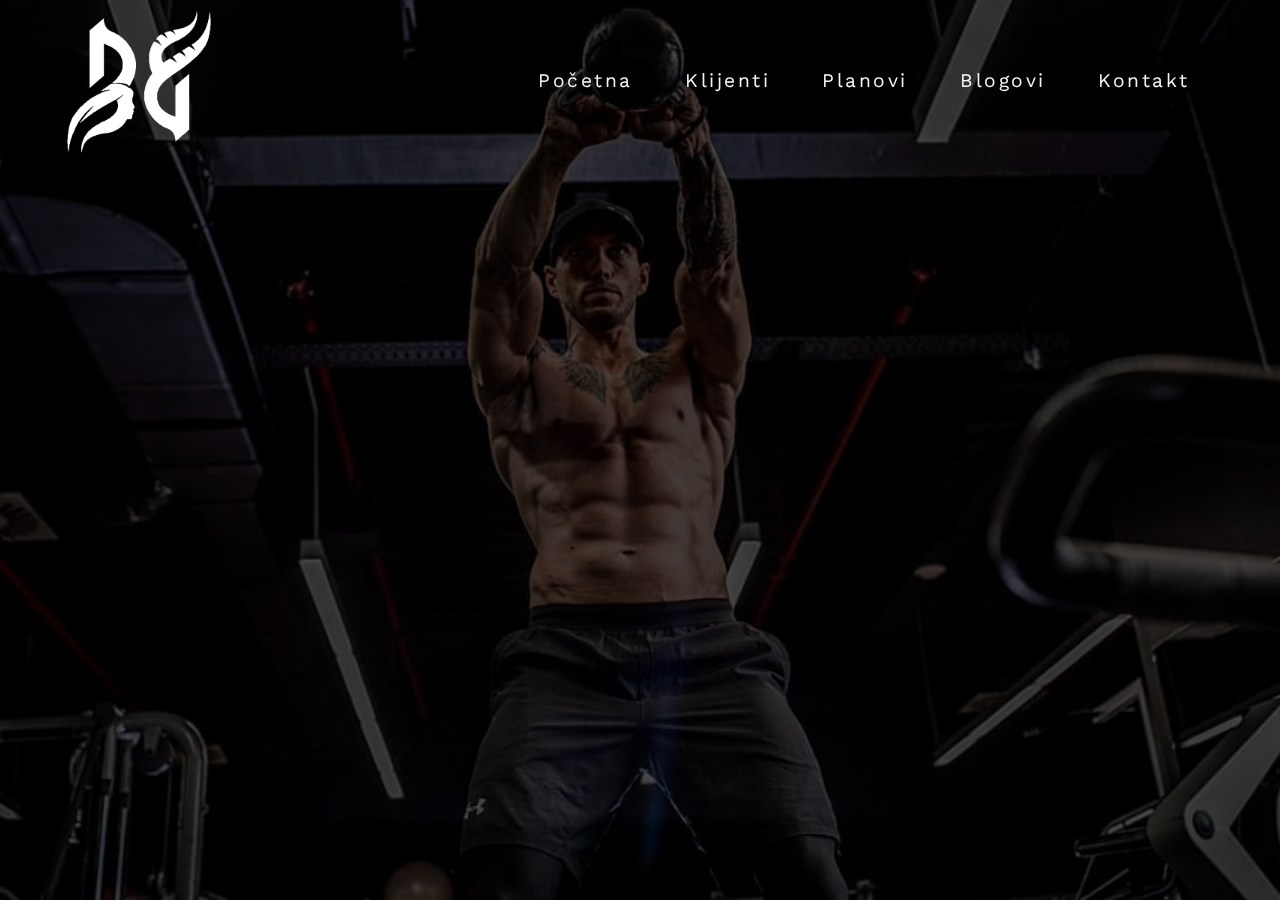
==== index.html @ 3aee931b "Add files via upload" ====
<!DOCTYPE html>
<html lang="en">

<head>
    <meta charset="UTF-8">
    <meta name="viewport" content="width=device-width, initial-scale=1.0">

    <!-- Bootstrap -->

    <link rel="stylesheet" href="https://stackpath.bootstrapcdn.com/bootstrap/4.5.2/css/bootstrap.min.css">

    <!-- Fa-fa icons -->

    <link rel="stylesheet" href="https://use.fontawesome.com/releases/v5.8.2/css/all.css"
        integrity="sha384-oS3vJWv+0UjzBfQzYUhtDYW+Pj2yciDJxpsK1OYPAYjqT085Qq/1cq5FLXAZQ7Ay" crossorigin="anonymous" />

    <!-- Font -->

    <link href="https://fonts.googleapis.com/css2?family=Work+Sans:wght@500&display=swap" rel="stylesheet">

    <!-- Icon -->

    <link rel="icon" href="assets/images/milosLogo.png" />

    <!-- CSS -->

    <link rel="stylesheet" href="assets/css/style.css" />

    <title>Beauty And The Beast</title>

</head>

<body>

    <!-- Youtube button -->

    <a href="#!" class='ytButton'><i class="fab fa-youtube"></i></a>

    <!-- Preload -->

    <div class="preloader">

        <video autoplay muted onloadedmetadata="this.muted = true">

            <source src="assets/videos/preloadVideo.mp4" type="video/mp4" />
            <source src="assets/videos/preloadVideo.ogg" type="video/ogg" />
            <source src="assets/videos/preloadVideo.webm" type="video/webm" />
            Your browser does not support the video tag.

        </video>

    </div>

    <div class="hiddenSite">

        <nav>

            <div class="logoNav">

                <a href="#!" class='logoImage'>

                    <img src="assets/images/milosLogo.png" alt="Logo" class='img-fluid' />

                </a>

            </div>

            <div class="menuNav">

                <ul class='menu'>

                    <li><a href="#!">Početna</a></li>
                    <li><a href="#!">Klijenti</a></li>
                    <li><a href="#!">Planovi</a></li>
                    <li><a href="#!">Blogovi</a></li>
                    <li><a href="#!">Kontakt</a></li>

                </ul>

            </div>

        </nav>

        <main>

            <div class="fader">

                <div class="container infoMain">

                    <div class="infoBlock">

                        <img src="assets/images/milosLogo.png" class='img-fluid' alt="Logo" />

                        <a href="#!">Vreme je za promenu</a>

                    </div>

                </div>

            </div>

        </main>

    </div>

    <!-- jQuery -->

    <script src="https://code.jquery.com/jquery-3.5.1.js"></script>

    <!-- Bootstrap -->

    <script src="https://stackpath.bootstrapcdn.com/bootstrap/4.5.2/js/bootstrap.min.js"></script>

    <!-- JS fajlovi -->

    <script src="assets/js/mainPage.js"></script>

</body>

</html>
---- assets/css/style.css ----
* {
  padding: 0px;
  margin: 0px;
}

html {
  scroll-behavior: smooth;
  width: 100%;
}

html body {
  width: 100%;
  background-color: #141414;
  overflow: hidden;
}

html body .ytButton {
  position: fixed;
  right: 2%;
  top: 6.5%;
  z-index: 1000;
  -webkit-transition: .6s;
  transition: .6s;
}

html body .ytButton i {
  font-size: 2.4em;
  color: tomato;
  -webkit-transition: .5s;
  transition: .5s;
}

html body .ytButton i:hover {
  color: #ff3814;
}

html body .preloader {
  width: 100%;
  height: 100vh;
  position: fixed;
  z-index: 1001;
  display: -webkit-box;
  display: -ms-flexbox;
  display: flex;
  -webkit-box-pack: center;
      -ms-flex-pack: center;
          justify-content: center;
  -webkit-box-align: center;
      -ms-flex-align: center;
          align-items: center;
  display: flex;
  justify-content: center;
  background-color: #151315;
}

html body .preloader video {
  width: 100%;
}

html body nav {
  width: 100%;
  position: fixed;
  top: 0px;
  display: -webkit-box;
  display: -ms-flexbox;
  display: flex;
  -ms-flex-pack: distribute;
      justify-content: space-around;
  -webkit-box-align: center;
      -ms-flex-align: center;
          align-items: center;
  background-color: transparent;
  z-index: 999;
  padding: 0.5% 0%;
  -webkit-transition: .6s;
  transition: .6s;
}

html body nav .logoNav {
  width: 25%;
  display: -webkit-box;
  display: -ms-flexbox;
  display: flex;
  -webkit-box-pack: start;
      -ms-flex-pack: start;
          justify-content: flex-start;
  -webkit-box-align: center;
      -ms-flex-align: center;
          align-items: center;
}

html body nav .logoNav .logoImage img {
  width: 150px;
  max-width: 100%;
  height: auto;
  -webkit-transition: .6s;
  transition: .6s;
}

html body nav .menuNav {
  width: 55%;
}

html body nav .menuNav .menu {
  display: -webkit-box;
  display: -ms-flexbox;
  display: flex;
  -webkit-box-align: center;
      -ms-flex-align: center;
          align-items: center;
  margin: 0px;
  list-style-type: none;
  -ms-flex-pack: distribute;
      justify-content: space-around;
}

html body nav .menuNav .menu li a {
  color: whitesmoke;
  text-decoration: none;
  font-size: 1.2em;
  position: relative;
  -webkit-transition: .6s;
  transition: .6s;
  letter-spacing: 2.5px;
  font-family: "Work Sans", sans-serif;
}

html body nav .menuNav .menu li a:hover {
  color: tomato;
}

html body nav .menuNav .menu li a:before, html body nav .menuNav .menu li a:after {
  height: 14px;
  width: 14px;
  position: absolute;
  content: '';
  -webkit-transition: all 0.35s ease;
  transition: all 0.35s ease;
  opacity: 0;
}

html body nav .menuNav .menu li a:before {
  left: -15%;
  top: -15%;
  border-left: 3px solid tomato;
  border-top: 3px solid tomato;
  -webkit-transform: translate(100%, 50%);
          transform: translate(100%, 50%);
}

html body nav .menuNav .menu li a:after {
  right: -15%;
  bottom: -15%;
  border-right: 3px solid tomato;
  border-bottom: 3px solid tomato;
  -webkit-transform: translate(-100%, -50%);
          transform: translate(-100%, -50%);
}

html body nav .menuNav .menu li a:hover:before, html body nav .menuNav .menu li a:hover:after {
  -webkit-transform: translate(0%, 0%);
          transform: translate(0%, 0%);
  opacity: 1;
}

html body nav .menuNav .menu li a:hover {
  color: #ff7961;
}

html body main {
  width: 100%;
  height: 100vh;
  padding: 0px;
  background-image: url("../images/backgroundNew.jpg");
  background-repeat: no-repeat;
  background-position: center;
  background-attachment: fixed;
  background-size: cover;
}

html body main .fader {
  width: 100%;
  height: 100%;
  display: -webkit-box;
  display: -ms-flexbox;
  display: flex;
  -webkit-box-align: center;
      -ms-flex-align: center;
          align-items: center;
  background-color: cyan;
  -webkit-box-pack: start;
      -ms-flex-pack: start;
          justify-content: flex-start;
  background-color: rgba(0, 0, 0, 0.7);
}

html body main .fader .infoMain {
  width: 100%;
  display: -webkit-box;
  display: -ms-flexbox;
  display: flex;
  -webkit-box-orient: vertical;
  -webkit-box-direction: normal;
      -ms-flex-direction: column;
          flex-direction: column;
  -webkit-box-align: start;
      -ms-flex-align: start;
          align-items: flex-start;
  -webkit-box-pack: center;
      -ms-flex-pack: center;
          justify-content: center;
  text-align: center;
}

html body main .fader .infoMain .infoBlock {
  display: -webkit-box;
  display: -ms-flexbox;
  display: flex;
  -webkit-box-orient: vertical;
  -webkit-box-direction: normal;
      -ms-flex-direction: column;
          flex-direction: column;
  -webkit-box-pack: center;
      -ms-flex-pack: center;
          justify-content: center;
  -webkit-box-align: center;
      -ms-flex-align: center;
          align-items: center;
}

html body main .fader .infoMain .infoBlock img {
  width: 60%;
  opacity: 0;
  -webkit-animation: showMe 2.6s;
          animation: showMe 2.6s;
  -webkit-animation-delay: 5s;
          animation-delay: 5s;
  -webkit-animation-fill-mode: forwards;
          animation-fill-mode: forwards;
}

html body main .fader .infoMain .infoBlock a {
  -webkit-transition: 0.5s;
  transition: 0.5s;
  border-radius: 12px;
  text-decoration: none;
  padding: 5%;
  margin-top: 7%;
  font-family: "Work Sans", sans-serif;
  background-color: tomato;
  color: whitesmoke;
  font-size: 1.1em;
  letter-spacing: 2px;
  opacity: 0;
  -webkit-animation: showMe 2.2s;
          animation: showMe 2.2s;
  -webkit-animation-delay: 6s;
          animation-delay: 6s;
  -webkit-animation-fill-mode: forwards;
          animation-fill-mode: forwards;
}

html body main .fader .infoMain .infoBlock a:hover, html body main .fader .infoMain .infoBlock a:focus {
  border-color: transparent;
  color: tomato;
  -webkit-box-shadow: inset 0 -4.50em 0 0 whitesmoke;
          box-shadow: inset 0 -4.50em 0 0 whitesmoke;
}

html .vert {
  overflow-y: auto;
}

@-webkit-keyframes showMe {
  from {
    opacity: 0;
  }
  to {
    opacity: 1;
  }
}

@keyframes showMe {
  from {
    opacity: 0;
  }
  to {
    opacity: 1;
  }
}

/* width */
::-webkit-scrollbar {
  width: 12px;
  border-radius: 6px;
}

/* Track */
::-webkit-scrollbar-track {
  background: #141414;
}

/* Handle */
::-webkit-scrollbar-thumb {
  background: tomato;
  border-radius: 6px;
}

/* Handle on hover */
::-webkit-scrollbar-thumb:hover {
  background: #ff7961;
}
/*# sourceMappingURL=style.css.map */
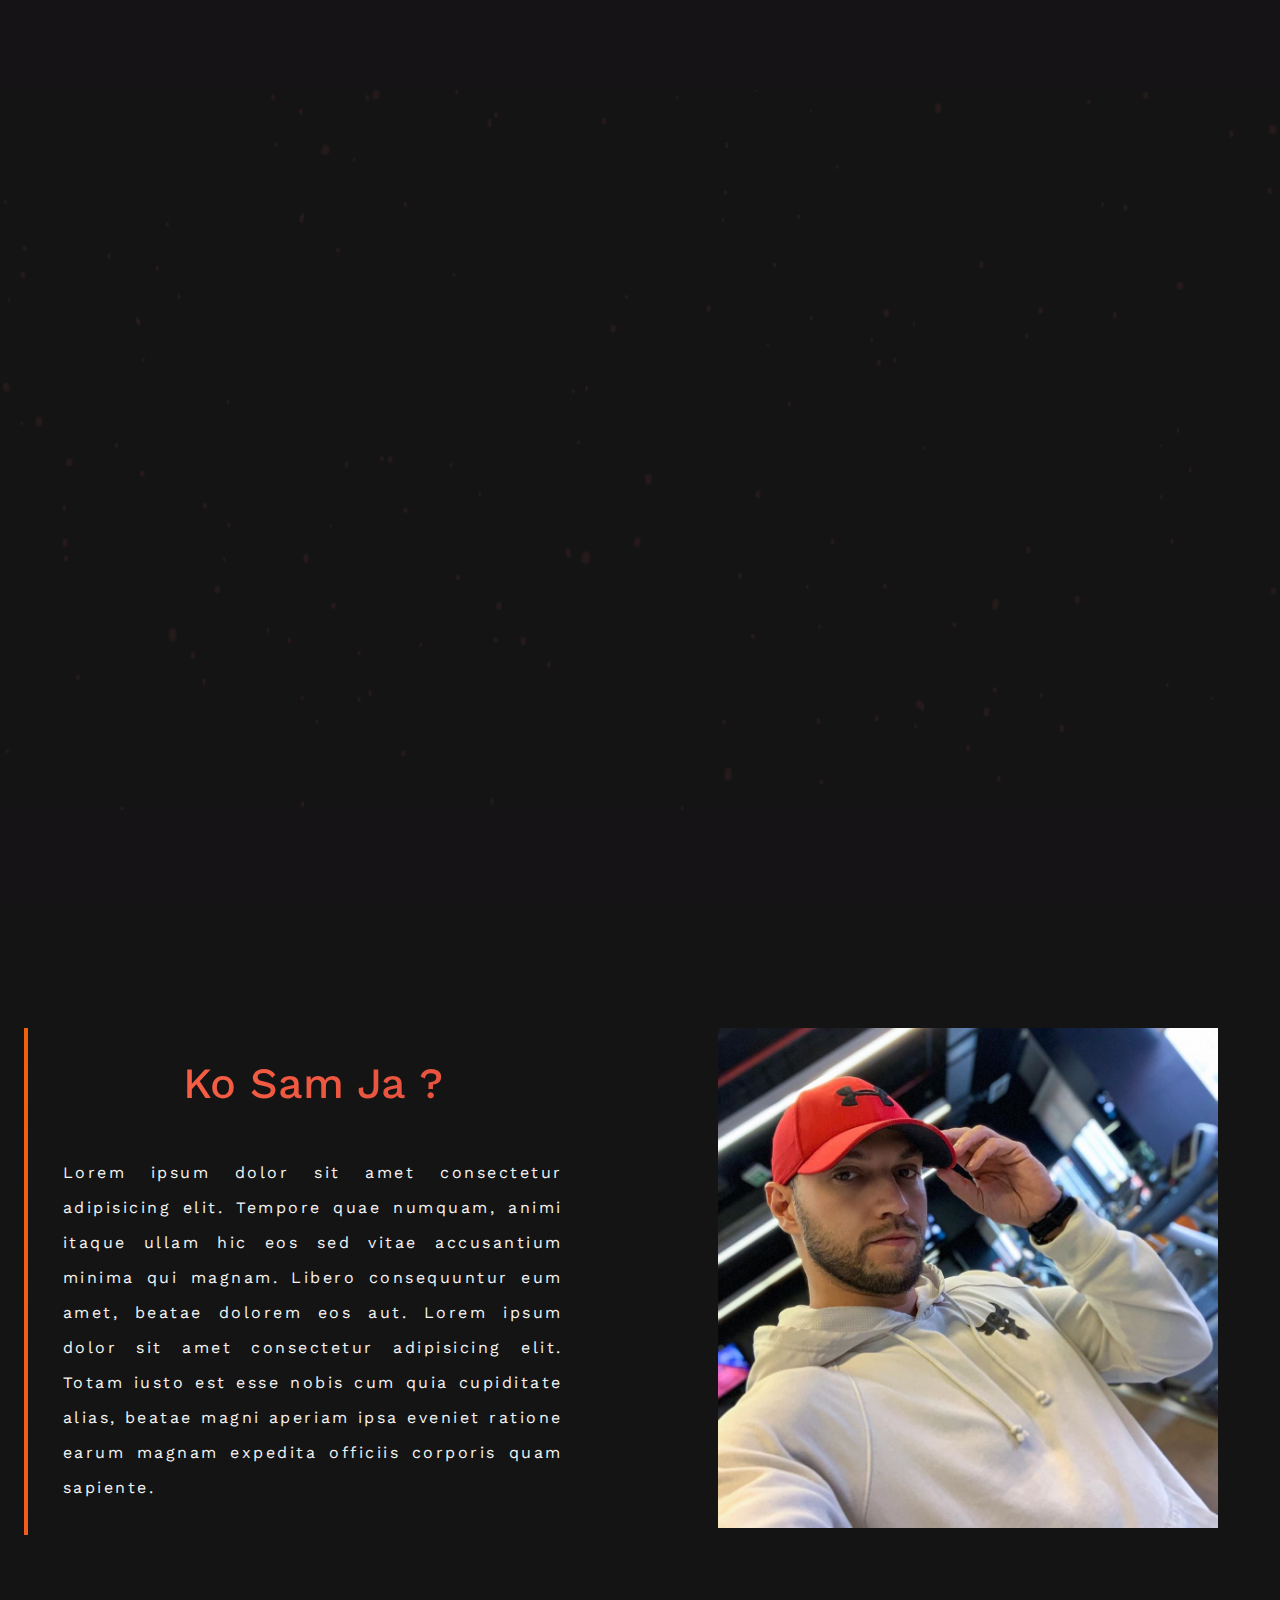
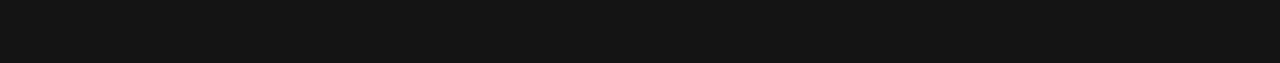
==== commit d7c3d888: "Add files via upload" ====
--- a/index.html
+++ b/index.html
@@ -51,55 +51,98 @@
 
     </div>
 
-    <div class="hiddenSite">
+    <!-- Main navigacija -->
 
-        <nav>
+    <nav>
 
-            <div class="logoNav">
+        <div class="logoNav allLogos">
 
-                <a href="#!" class='logoImage'>
+        </div>
 
-                    <img src="assets/images/milosLogo.png" alt="Logo" class='img-fluid' />
+        <div class="menuNav">
 
-                </a>
+            <ul class='menu mainMenu'>
 
-            </div>
 
-            <div class="menuNav">
+            </ul>
 
-                <ul class='menu'>
+        </div>
 
-                    <li><a href="#!">Početna</a></li>
-                    <li><a href="#!">Klijenti</a></li>
-                    <li><a href="#!">Planovi</a></li>
-                    <li><a href="#!">Blogovi</a></li>
-                    <li><a href="#!">Kontakt</a></li>
+    </nav>
 
-                </ul>
+    <!-- Side navigacija trigger -->
 
-            </div>
+    <a href="#!" id='triggerSideNav'><i class="fa fa-bars" aria-hidden="true"></i></a>
 
-        </nav>
+    <!-- Side navigacija -->
 
-        <main>
+    <div class="sideNav">
 
-            <div class="fader">
+        <ul class="menu sideMenu"></ul>
 
-                <div class="container infoMain">
+        <div class="allLogos logoSideNav"></div>
 
-                    <div class="infoBlock">
+    </div>
 
-                        <img src="assets/images/milosLogo.png" class='img-fluid' alt="Logo" />
+    <!-- Main sekcija -->
 
-                        <a href="#!">Vreme je za promenu</a>
+    <main>
 
-                    </div>
+        <div class="fader">
+
+            <div class="container infoMain">
+
+                <div class="infoBlock">
+
+                    <img src="assets/images/milosLogo.png" class='img-fluid' alt="Logo" />
+
+                    <a href="#!">Vreme je za promenu</a>
 
                 </div>
 
             </div>
 
-        </main>
+        </div>
+
+    </main>
+
+    <!-- Ko sam ja sekcija -->
+
+    <div class="container-fluid koSamJa">
+
+        <div class="row rowKoSamJa">
+
+            <div class="col-lg-6 colKoSamJa1">
+
+                <div class="koSamJaInfo">
+
+                    <h2>Ko Sam Ja ? </h2>
+
+                    <p>Lorem ipsum dolor sit amet consectetur adipisicing elit. Tempore quae numquam, animi itaque ullam
+                        hic
+                        eos sed vitae accusantium minima qui magnam. Libero consequuntur eum amet, beatae dolorem eos
+                        aut.
+                        Lorem ipsum dolor sit amet consectetur adipisicing elit. Totam iusto est esse nobis cum quia
+                        cupiditate alias, beatae magni aperiam ipsa eveniet ratione earum magnam expedita officiis
+                        corporis
+                        quam sapiente.
+                    </p>
+
+                </div>
+
+            </div>
+
+            <div class="col-lg-6 colKoSamJa2">
+
+                <div class="koSamJaSlika">
+
+                    <img src="assets/images/milosPremcevicPictureOne.jpg" class='img-fluid' alt="Milos Premcevic" />
+
+                </div>
+
+            </div>
+
+        </div>
 
     </div>
 
--- a/assets/css/style.css
+++ b/assets/css/style.css
@@ -1,6 +1,15 @@
 * {
   padding: 0px;
   margin: 0px;
+}
+
+html, body, div, span, applet, object, iframe, h1, h2, h3, h4, h5, h6, p, blockquote, pre, a, abbr, acronym, address, big, cite, code, del, dfn, em, font, img, ins, kbd, q, s, samp, small, strike, strong, sub, sup, tt, var, b, u, i, center, dl, dt, dd, ol, ul, li, fieldset, form, label, legend, caption {
+  margin: 0;
+  padding: 0;
+  border: 0;
+  outline: 0;
+  font-size: 100%;
+  vertical-align: baseline;
 }
 
 html {
@@ -38,7 +47,7 @@
   width: 100%;
   height: 100vh;
   position: fixed;
-  z-index: 1001;
+  z-index: 1005 !important;
   display: -webkit-box;
   display: -ms-flexbox;
   display: flex;
@@ -55,12 +64,13 @@
 
 html body .preloader video {
   width: 100%;
+  z-index: 1005 !important;
 }
 
 html body nav {
   width: 100%;
   position: fixed;
-  top: 0px;
+  top: 0%;
   display: -webkit-box;
   display: -ms-flexbox;
   display: flex;
@@ -101,7 +111,7 @@
   width: 55%;
 }
 
-html body nav .menuNav .menu {
+html body nav .menuNav .mainMenu {
   display: -webkit-box;
   display: -ms-flexbox;
   display: flex;
@@ -114,7 +124,7 @@
       justify-content: space-around;
 }
 
-html body nav .menuNav .menu li a {
+html body nav .menuNav .mainMenu li a {
   color: whitesmoke;
   text-decoration: none;
   font-size: 1.2em;
@@ -125,11 +135,11 @@
   font-family: "Work Sans", sans-serif;
 }
 
-html body nav .menuNav .menu li a:hover {
+html body nav .menuNav .mainMenu li a:hover {
   color: tomato;
 }
 
-html body nav .menuNav .menu li a:before, html body nav .menuNav .menu li a:after {
+html body nav .menuNav .mainMenu li a:before, html body nav .menuNav .mainMenu li a:after {
   height: 14px;
   width: 14px;
   position: absolute;
@@ -139,7 +149,7 @@
   opacity: 0;
 }
 
-html body nav .menuNav .menu li a:before {
+html body nav .menuNav .mainMenu li a:before {
   left: -15%;
   top: -15%;
   border-left: 3px solid tomato;
@@ -148,7 +158,7 @@
           transform: translate(100%, 50%);
 }
 
-html body nav .menuNav .menu li a:after {
+html body nav .menuNav .mainMenu li a:after {
   right: -15%;
   bottom: -15%;
   border-right: 3px solid tomato;
@@ -157,14 +167,135 @@
           transform: translate(-100%, -50%);
 }
 
-html body nav .menuNav .menu li a:hover:before, html body nav .menuNav .menu li a:hover:after {
+html body nav .menuNav .mainMenu li a:hover:before, html body nav .menuNav .mainMenu li a:hover:after {
   -webkit-transform: translate(0%, 0%);
           transform: translate(0%, 0%);
   opacity: 1;
 }
 
-html body nav .menuNav .menu li a:hover {
+html body nav .menuNav .mainMenu li a:hover {
   color: #ff7961;
+}
+
+html body #triggerSideNav {
+  position: fixed;
+  z-index: 1004;
+  top: 3%;
+  left: 5%;
+  font-size: 2em;
+  text-decoration: none;
+  -webkit-transition: .2s;
+  transition: .2s;
+  display: none;
+}
+
+html body #triggerSideNav:hover {
+  -webkit-transform: translateY(10%);
+          transform: translateY(10%);
+}
+
+html body #triggerSideNav:hover > i {
+  color: #ff4d2e;
+}
+
+html body #triggerSideNav i {
+  color: tomato;
+  -webkit-transition: .2s;
+  transition: .2s;
+}
+
+html body .sideNav {
+  position: fixed;
+  top: 0%;
+  bottom: 0%;
+  width: 100%;
+  background-color: #141414;
+  z-index: 1003;
+  display: -webkit-box;
+  display: -ms-flexbox;
+  display: flex;
+  -webkit-box-orient: vertical;
+  -webkit-box-direction: normal;
+      -ms-flex-direction: column;
+          flex-direction: column;
+  -ms-flex-pack: distribute;
+      justify-content: space-around;
+  -webkit-box-align: center;
+      -ms-flex-align: center;
+          align-items: center;
+  -webkit-transform: translateY(-1500px);
+          transform: translateY(-1500px);
+  -webkit-transition: 1.4s;
+  transition: 1.4s;
+}
+
+html body .sideNav .sideMenu {
+  list-style-type: none;
+  text-align: center;
+}
+
+html body .sideNav .sideMenu li {
+  margin: 30px 0%;
+}
+
+html body .sideNav .sideMenu li a {
+  text-decoration: none;
+  color: tomato;
+  font-size: 1.3em;
+  display: inline-block;
+  overflow: hidden;
+  position: relative;
+  padding: 5% 0%;
+  font-family: "Work Sans", sans-serif;
+  letter-spacing: 3px;
+}
+
+html body .sideNav .sideMenu li a:after {
+  content: '';
+  position: absolute;
+  width: 100%;
+  height: 5px;
+  bottom: -5%;
+  left: 0;
+  background-color: tomato;
+  -webkit-transform: scaleX(0);
+          transform: scaleX(0);
+  -webkit-transform-origin: bottom right;
+          transform-origin: bottom right;
+  -webkit-transition: -webkit-transform 0.3s;
+  transition: -webkit-transform 0.3s;
+  transition: transform 0.3s;
+  transition: transform 0.3s, -webkit-transform 0.3s;
+}
+
+html body .sideNav .sideMenu li a:hover:after {
+  -webkit-transform-origin: bottom left;
+          transform-origin: bottom left;
+  -webkit-transform: scaleX(1);
+          transform: scaleX(1);
+}
+
+html body .sideNav .logoSideNav a {
+  display: -webkit-box;
+  display: -ms-flexbox;
+  display: flex;
+  -webkit-box-pack: center;
+      -ms-flex-pack: center;
+          justify-content: center;
+  -webkit-box-align: center;
+      -ms-flex-align: center;
+          align-items: center;
+}
+
+html body .sideNav .logoSideNav a img {
+  max-width: 100%;
+  height: auto;
+  width: 45%;
+}
+
+html body .sideNav1 {
+  -webkit-transform: translateY(0px);
+          transform: translateY(0px);
 }
 
 html body main {
@@ -267,6 +398,85 @@
           box-shadow: inset 0 -4.50em 0 0 whitesmoke;
 }
 
+html body .koSamJa {
+  width: 100%;
+  padding: 10% 0%;
+}
+
+html body .koSamJa .rowKoSamJa {
+  display: -webkit-box;
+  display: -ms-flexbox;
+  display: flex;
+}
+
+html body .koSamJa .rowKoSamJa .colKoSamJa1 {
+  display: -webkit-box;
+  display: -ms-flexbox;
+  display: flex;
+  -webkit-box-pack: center;
+      -ms-flex-pack: center;
+          justify-content: center;
+  -webkit-box-align: center;
+      -ms-flex-align: center;
+          align-items: center;
+  position: relative;
+}
+
+html body .koSamJa .rowKoSamJa .colKoSamJa1::before {
+  content: '';
+  position: absolute;
+  width: 4px;
+  height: 100%;
+  background: linear-gradient(308deg, #e85d46, #f24124, #f55238, #f3600c);
+  background-size: 800% 800%;
+  -webkit-animation: gradientTomato 2s ease infinite;
+          animation: gradientTomato 2s ease infinite;
+  left: 6%;
+}
+
+html body .koSamJa .rowKoSamJa .colKoSamJa1 .koSamJaInfo {
+  width: 80%;
+  font-family: "Work Sans", sans-serif;
+}
+
+html body .koSamJa .rowKoSamJa .colKoSamJa1 .koSamJaInfo h2 {
+  color: whitesmoke;
+  font-size: 2.7em;
+  background: linear-gradient(308deg, #e85d46, #f24124, #f55238, #f3600c, #ca4033, tomato);
+  background-size: 800% 800%;
+  -webkit-animation: gradientTomato 4s ease infinite;
+          animation: gradientTomato 4s ease infinite;
+  -webkit-background-clip: text;
+  -webkit-text-fill-color: transparent;
+  text-align: center;
+}
+
+html body .koSamJa .rowKoSamJa .colKoSamJa1 .koSamJaInfo p {
+  letter-spacing: 2.5px;
+  color: whitesmoke;
+  padding-top: 9%;
+  line-height: 35px;
+  text-align: justify;
+}
+
+html body .koSamJa .rowKoSamJa .colKoSamJa2 {
+  display: -webkit-box;
+  display: -ms-flexbox;
+  display: flex;
+  -webkit-box-pack: center;
+      -ms-flex-pack: center;
+          justify-content: center;
+}
+
+html body .koSamJa .rowKoSamJa .colKoSamJa2 .koSamJaSlika {
+  width: 80%;
+}
+
+html body .koSamJa .rowKoSamJa .colKoSamJa2 .koSamJaSlika img {
+  max-width: 100%;
+  height: auto;
+}
+
 html .vert {
   overflow-y: auto;
 }
@@ -286,6 +496,30 @@
   }
   to {
     opacity: 1;
+  }
+}
+
+@-webkit-keyframes gradientTomato {
+  0% {
+    background-position: 0% 50%;
+  }
+  50% {
+    background-position: 100% 51%;
+  }
+  100% {
+    background-position: 0% 50%;
+  }
+}
+
+@keyframes gradientTomato {
+  0% {
+    background-position: 0% 50%;
+  }
+  50% {
+    background-position: 100% 51%;
+  }
+  100% {
+    background-position: 0% 50%;
   }
 }
 
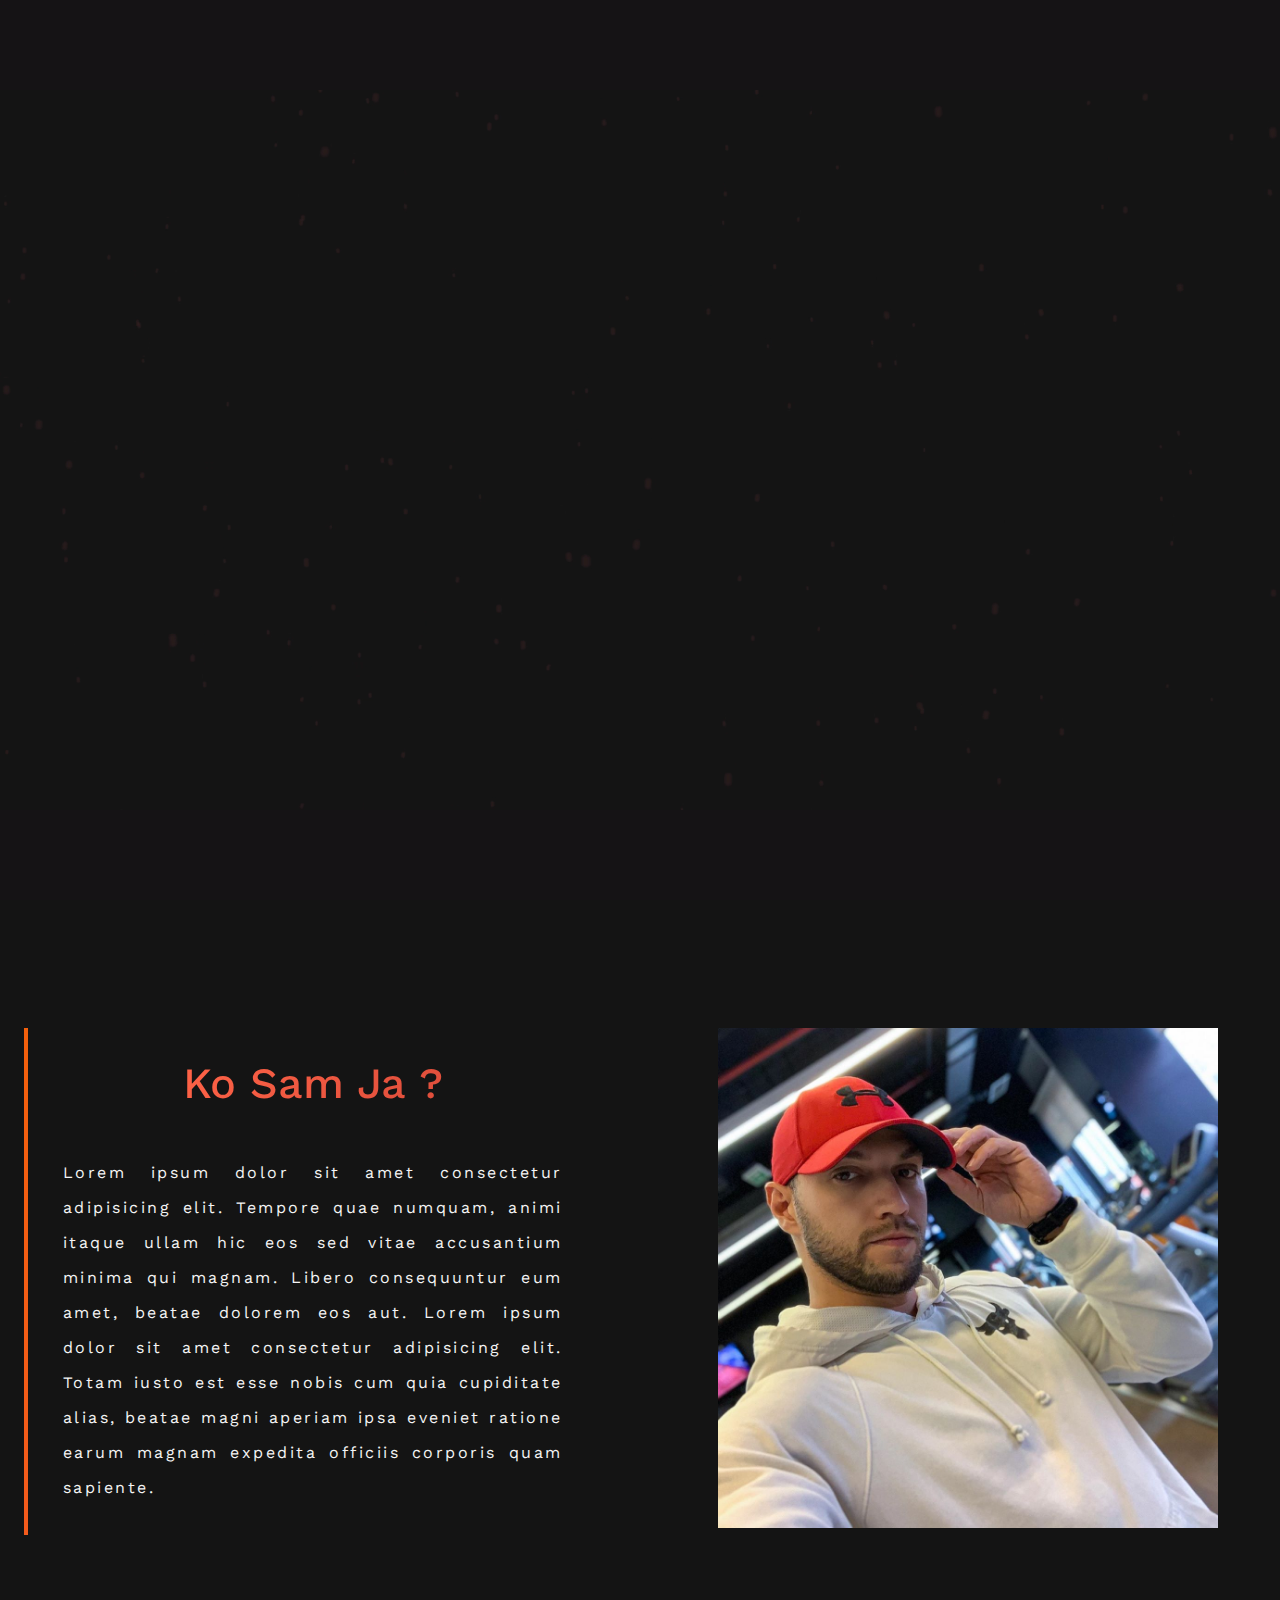
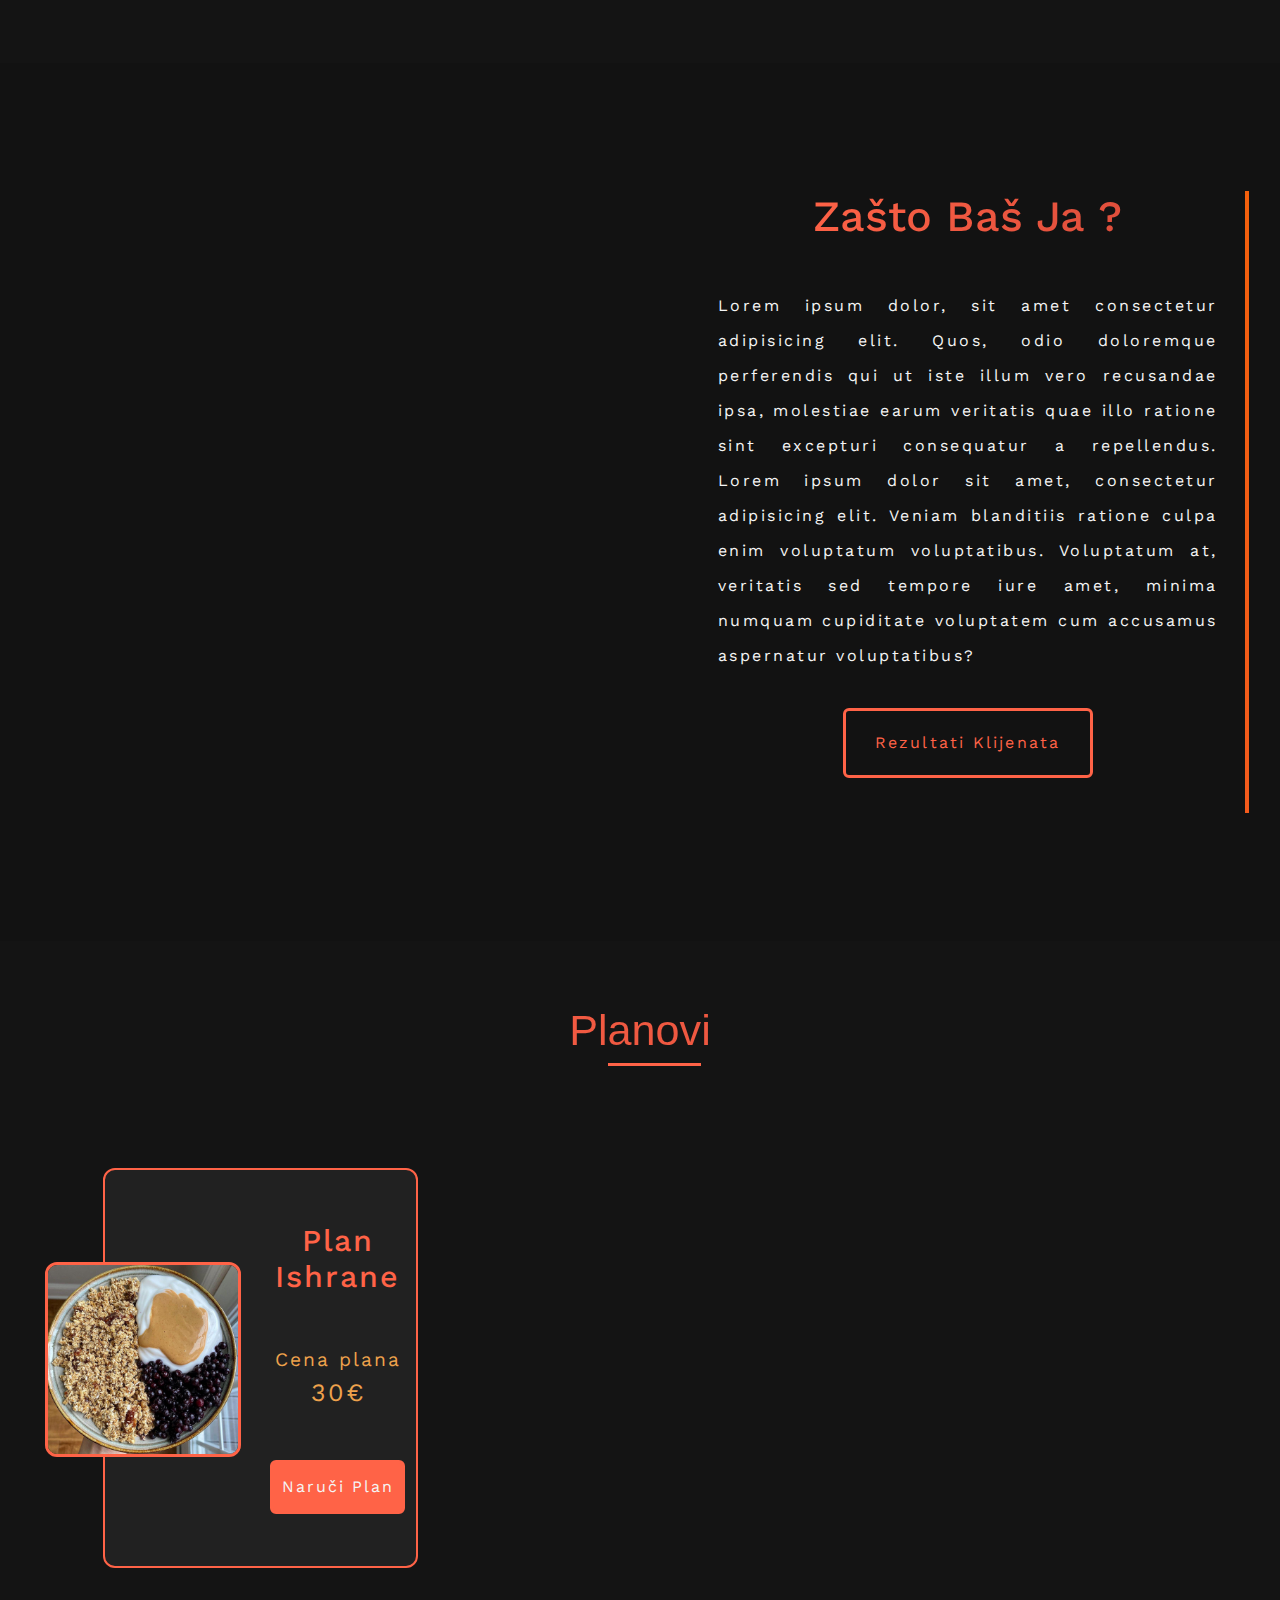
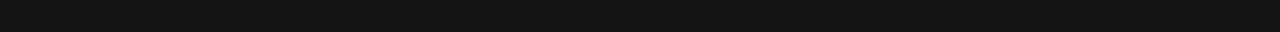
==== commit d5094e4d: "Add files via upload" ====
--- a/index.html
+++ b/index.html
@@ -108,9 +108,9 @@
 
     <!-- Ko sam ja sekcija -->
 
-    <div class="container-fluid koSamJa">
-
-        <div class="row rowKoSamJa">
+    <section class="container-fluid koSamJa specialSection">
+
+        <div class="row rowKoSamJa rowSpec">
 
             <div class="col-lg-6 colKoSamJa1">
 
@@ -144,7 +144,81 @@
 
         </div>
 
-    </div>
+    </section>
+
+    <!-- Zasto bas ja sekcija -->
+
+    <section class="container-fluid zastoBasJa specialSection">
+
+        <div class="row rowZastoBasJa rowSpec">
+
+            <div class="col-lg-6 colZastoBasJa1">
+
+                <video id='videoZastoBasJa' autoplay muted src="assets/videos/workoutVideo.mp4" loop></video>
+
+            </div>
+
+            <div class="col-lg-6 colZastoBasJa2 colKoSamJa1">
+
+                <div class="zastoBasJaInfo koSamJaInfo">
+
+                    <h2>Zašto Baš Ja ?</h2>
+
+                    <p>Lorem ipsum dolor, sit amet consectetur adipisicing elit. Quos, odio doloremque perferendis qui
+                        ut iste illum vero recusandae ipsa, molestiae earum veritatis quae illo ratione sint excepturi
+                        consequatur a repellendus. Lorem ipsum dolor sit amet, consectetur adipisicing elit. Veniam
+                        blanditiis ratione culpa enim voluptatum voluptatibus. Voluptatum at, veritatis sed tempore iure
+                        amet, minima numquam cupiditate voluptatem cum accusamus aspernatur voluptatibus?</p>
+
+                    <a href="#!" id='rezultatiKlijenata'>Rezultati Klijenata</a>
+
+                </div>
+
+            </div>
+
+        </div>
+
+    </section>
+
+    <!-- Planovi -->
+
+    <section class="container-fluid plans">
+
+        <h2>Pl<label>anov</label>i</h2>
+
+        <div class="plansCont container">
+
+            <div class="row rowPlans">
+
+                <div class="col-lg-4 col-md-6 colPlanIshrane">
+
+                    <div class="planBox planIshrane">
+
+                        <div class="planPictureHolder">
+
+                            <img src="assets/images/planIshrane.jpg" class='img-fluid' alt="Plan Ishrane" />
+
+                        </div>
+
+                        <div class="aboutPlan">
+
+                            <h3>Plan Ishrane</h3>
+
+                            <p>Cena plana<br><span>30&euro;</span></p>
+
+                            <a href="#!" class='orderPlanButton'>Naruči Plan</a>
+
+                        </div>
+
+                    </div>
+
+                </div>
+
+            </div>
+
+        </div>
+
+    </section>
 
     <!-- jQuery -->
 
--- a/assets/css/style.css
+++ b/assets/css/style.css
@@ -398,18 +398,18 @@
           box-shadow: inset 0 -4.50em 0 0 whitesmoke;
 }
 
-html body .koSamJa {
+html body .specialSection {
   width: 100%;
   padding: 10% 0%;
 }
 
-html body .koSamJa .rowKoSamJa {
-  display: -webkit-box;
-  display: -ms-flexbox;
-  display: flex;
-}
-
-html body .koSamJa .rowKoSamJa .colKoSamJa1 {
+html body .specialSection .rowSpec {
+  display: -webkit-box;
+  display: -ms-flexbox;
+  display: flex;
+}
+
+html body .specialSection .rowSpec .colKoSamJa1 {
   display: -webkit-box;
   display: -ms-flexbox;
   display: flex;
@@ -422,7 +422,7 @@
   position: relative;
 }
 
-html body .koSamJa .rowKoSamJa .colKoSamJa1::before {
+html body .specialSection .rowSpec .colKoSamJa1::before {
   content: '';
   position: absolute;
   width: 4px;
@@ -434,12 +434,24 @@
   left: 6%;
 }
 
-html body .koSamJa .rowKoSamJa .colKoSamJa1 .koSamJaInfo {
+html body .specialSection .rowSpec .colKoSamJa1 .koSamJaInfo {
   width: 80%;
   font-family: "Work Sans", sans-serif;
-}
-
-html body .koSamJa .rowKoSamJa .colKoSamJa1 .koSamJaInfo h2 {
+  display: -webkit-box;
+  display: -ms-flexbox;
+  display: flex;
+  -webkit-box-orient: vertical;
+  -webkit-box-direction: normal;
+      -ms-flex-direction: column;
+          flex-direction: column;
+  -ms-flex-pack: distribute;
+      justify-content: space-around;
+  -webkit-box-align: center;
+      -ms-flex-align: center;
+          align-items: center;
+}
+
+html body .specialSection .rowSpec .colKoSamJa1 .koSamJaInfo h2 {
   color: whitesmoke;
   font-size: 2.7em;
   background: linear-gradient(308deg, #e85d46, #f24124, #f55238, #f3600c, #ca4033, tomato);
@@ -451,7 +463,7 @@
   text-align: center;
 }
 
-html body .koSamJa .rowKoSamJa .colKoSamJa1 .koSamJaInfo p {
+html body .specialSection .rowSpec .colKoSamJa1 .koSamJaInfo p {
   letter-spacing: 2.5px;
   color: whitesmoke;
   padding-top: 9%;
@@ -459,22 +471,231 @@
   text-align: justify;
 }
 
-html body .koSamJa .rowKoSamJa .colKoSamJa2 {
+html body .specialSection .rowSpec .colKoSamJa1 .koSamJaInfo #rezultatiKlijenata {
+  margin: 7% auto;
+  -webkit-transition: .5s;
+  transition: .5s;
+  border-radius: 6px;
+  text-decoration: none;
+  width: 50%;
+  text-align: center;
+  background-color: transparent;
+  border: 3px solid tomato;
+  line-height: 4em;
+  color: tomato;
+  letter-spacing: 2.2px;
+}
+
+html body .specialSection .rowSpec .colKoSamJa1 .koSamJaInfo #rezultatiKlijenata:hover, html body .specialSection .rowSpec .colKoSamJa1 .koSamJaInfo #rezultatiKlijenata:focus {
+  -webkit-box-shadow: 0 0.7em 0.7em -0.4em #eb5527;
+          box-shadow: 0 0.7em 0.7em -0.4em #eb5527;
+  -webkit-transform: translateY(-0.25em);
+          transform: translateY(-0.25em);
+  color: whitesmoke;
+  background-color: tomato;
+}
+
+html body .specialSection .rowSpec .colZastoBasJa1 {
   display: -webkit-box;
   display: -ms-flexbox;
   display: flex;
   -webkit-box-pack: center;
       -ms-flex-pack: center;
           justify-content: center;
-}
-
-html body .koSamJa .rowKoSamJa .colKoSamJa2 .koSamJaSlika {
+  -webkit-box-align: center;
+      -ms-flex-align: center;
+          align-items: center;
+}
+
+html body .specialSection .rowSpec .colZastoBasJa1 #videoZastoBasJa {
+  width: 90%;
+}
+
+html body .specialSection .rowSpec .colZastoBasJa2 {
+  position: relative;
+}
+
+html body .specialSection .rowSpec .colZastoBasJa2::before {
+  display: none;
+}
+
+html body .specialSection .rowSpec .colZastoBasJa2::after {
+  content: '';
+  position: absolute;
+  width: 4px;
+  height: 100%;
+  background: linear-gradient(308deg, #e85d46, #f24124, #f55238, #f3600c);
+  background-size: 800% 800%;
+  -webkit-animation: gradientTomato 2s ease infinite;
+          animation: gradientTomato 2s ease infinite;
+  right: 7% !important;
+}
+
+html body .specialSection .rowSpec .colKoSamJa2 {
+  display: -webkit-box;
+  display: -ms-flexbox;
+  display: flex;
+  -webkit-box-pack: center;
+      -ms-flex-pack: center;
+          justify-content: center;
+}
+
+html body .specialSection .rowSpec .colKoSamJa2 .koSamJaSlika {
   width: 80%;
 }
 
-html body .koSamJa .rowKoSamJa .colKoSamJa2 .koSamJaSlika img {
+html body .specialSection .rowSpec .colKoSamJa2 .koSamJaSlika img {
   max-width: 100%;
   height: auto;
+}
+
+html body .zastoBasJa {
+  background-color: #121212;
+}
+
+html body .plans {
+  padding: 5% 0%;
+}
+
+html body .plans h2 {
+  color: whitesmoke;
+  font-size: 2.7em;
+  background: linear-gradient(308deg, #e85d46, #f24124, #f55238, #f3600c, #ca4033, tomato);
+  background-size: 800% 800%;
+  -webkit-animation: gradientTomato 4s ease infinite;
+          animation: gradientTomato 4s ease infinite;
+  -webkit-background-clip: text;
+  -webkit-text-fill-color: transparent;
+  text-align: center;
+  padding-bottom: 8%;
+}
+
+html body .plans h2 label {
+  font-size: 1em;
+  color: #006378;
+  border-bottom: 3px solid tomato;
+  padding-bottom: .5%;
+}
+
+html body .plans .plansCont .rowPlans .colPlanIshrane {
+  display: -webkit-box;
+  display: -ms-flexbox;
+  display: flex;
+  -webkit-box-pack: center;
+      -ms-flex-pack: center;
+          justify-content: center;
+  -webkit-box-align: center;
+      -ms-flex-align: center;
+          align-items: center;
+}
+
+html body .plans .plansCont .rowPlans .colPlanIshrane .planBox {
+  width: 90%;
+  display: -webkit-box;
+  display: -ms-flexbox;
+  display: flex;
+  background-color: #212121;
+  position: relative;
+  -webkit-box-pack: end;
+      -ms-flex-pack: end;
+          justify-content: flex-end;
+  height: 400px;
+  border-radius: 12px;
+  border: 2px solid tomato;
+  padding: 15% 0%;
+  -webkit-box-shadow: none;
+          box-shadow: none;
+  -webkit-transition: .5s;
+  transition: .5s;
+}
+
+html body .plans .plansCont .rowPlans .colPlanIshrane .planBox:hover {
+  -webkit-box-shadow: -1px 2px 36px 13px tomato;
+          box-shadow: -1px 2px 36px 13px tomato;
+  -webkit-transform: scale(1.05);
+          transform: scale(1.05);
+}
+
+html body .plans .plansCont .rowPlans .colPlanIshrane .planBox:hover > .planPictureHolder > img {
+  -webkit-filter: grayscale(0%);
+          filter: grayscale(0%);
+}
+
+html body .plans .plansCont .rowPlans .colPlanIshrane .planBox .planPictureHolder {
+  position: absolute;
+  width: 90%;
+  left: -19%;
+  top: 23%;
+}
+
+html body .plans .plansCont .rowPlans .colPlanIshrane .planBox .planPictureHolder img {
+  width: 70%;
+  max-width: 100%;
+  height: auto;
+  border-radius: 12px;
+  border: 3px solid tomato;
+  -webkit-transition: .5s;
+  transition: .5s;
+}
+
+html body .plans .plansCont .rowPlans .colPlanIshrane .planBox .aboutPlan {
+  width: 50%;
+  height: 100%;
+  display: -webkit-box;
+  display: -ms-flexbox;
+  display: flex;
+  -webkit-box-orient: vertical;
+  -webkit-box-direction: normal;
+      -ms-flex-direction: column;
+          flex-direction: column;
+  -webkit-box-pack: justify;
+      -ms-flex-pack: justify;
+          justify-content: space-between;
+  -webkit-box-align: center;
+      -ms-flex-align: center;
+          align-items: center;
+  font-family: "Work Sans", sans-serif;
+}
+
+html body .plans .plansCont .rowPlans .colPlanIshrane .planBox .aboutPlan h3 {
+  color: tomato;
+  font-size: 1.9em;
+  text-align: center;
+  letter-spacing: 2px;
+}
+
+html body .plans .plansCont .rowPlans .colPlanIshrane .planBox .aboutPlan p {
+  color: #eea24c;
+  letter-spacing: 2px;
+  line-height: 1.7em;
+  text-align: center;
+  font-size: 1.2em;
+}
+
+html body .plans .plansCont .rowPlans .colPlanIshrane .planBox .aboutPlan p span {
+  font-size: 1.3em;
+}
+
+html body .plans .plansCont .rowPlans .colPlanIshrane .planBox .aboutPlan .orderPlanButton {
+  width: 87%;
+  text-align: center;
+  color: whitesmoke;
+  line-height: 3em;
+  background-color: tomato;
+  border: 3px solid tomato;
+  text-decoration: none;
+  border-radius: 6px;
+  letter-spacing: 2px;
+  -webkit-transition: .5s;
+  transition: .5s;
+}
+
+html body .plans .plansCont .rowPlans .colPlanIshrane .planBox .aboutPlan .orderPlanButton:hover, html body .plans .plansCont .rowPlans .colPlanIshrane .planBox .aboutPlan .orderPlanButton:focus {
+  -webkit-box-shadow: inset 0 0 0 2em whitesmoke;
+          box-shadow: inset 0 0 0 2em whitesmoke;
+  color: tomato;
+  background-color: whitesmoke;
+  border: 3px solid whitesmoke;
 }
 
 html .vert {
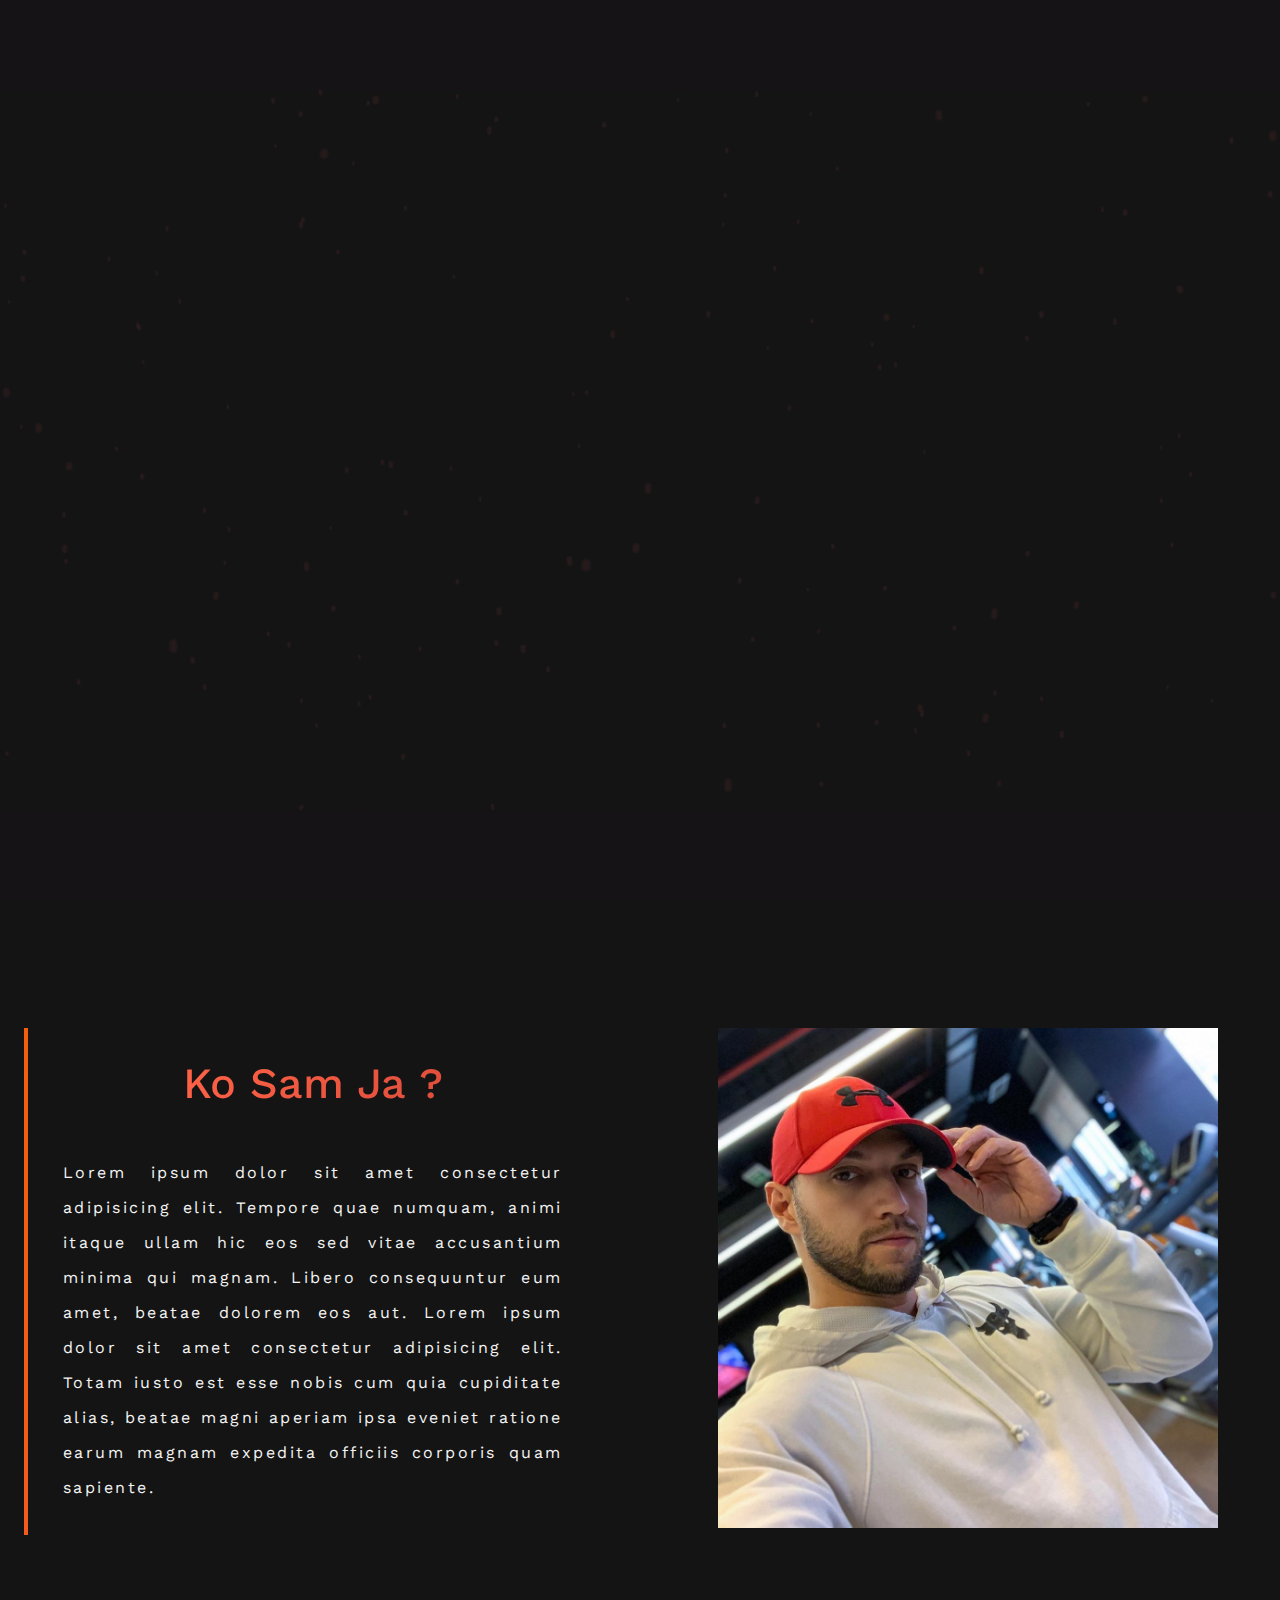
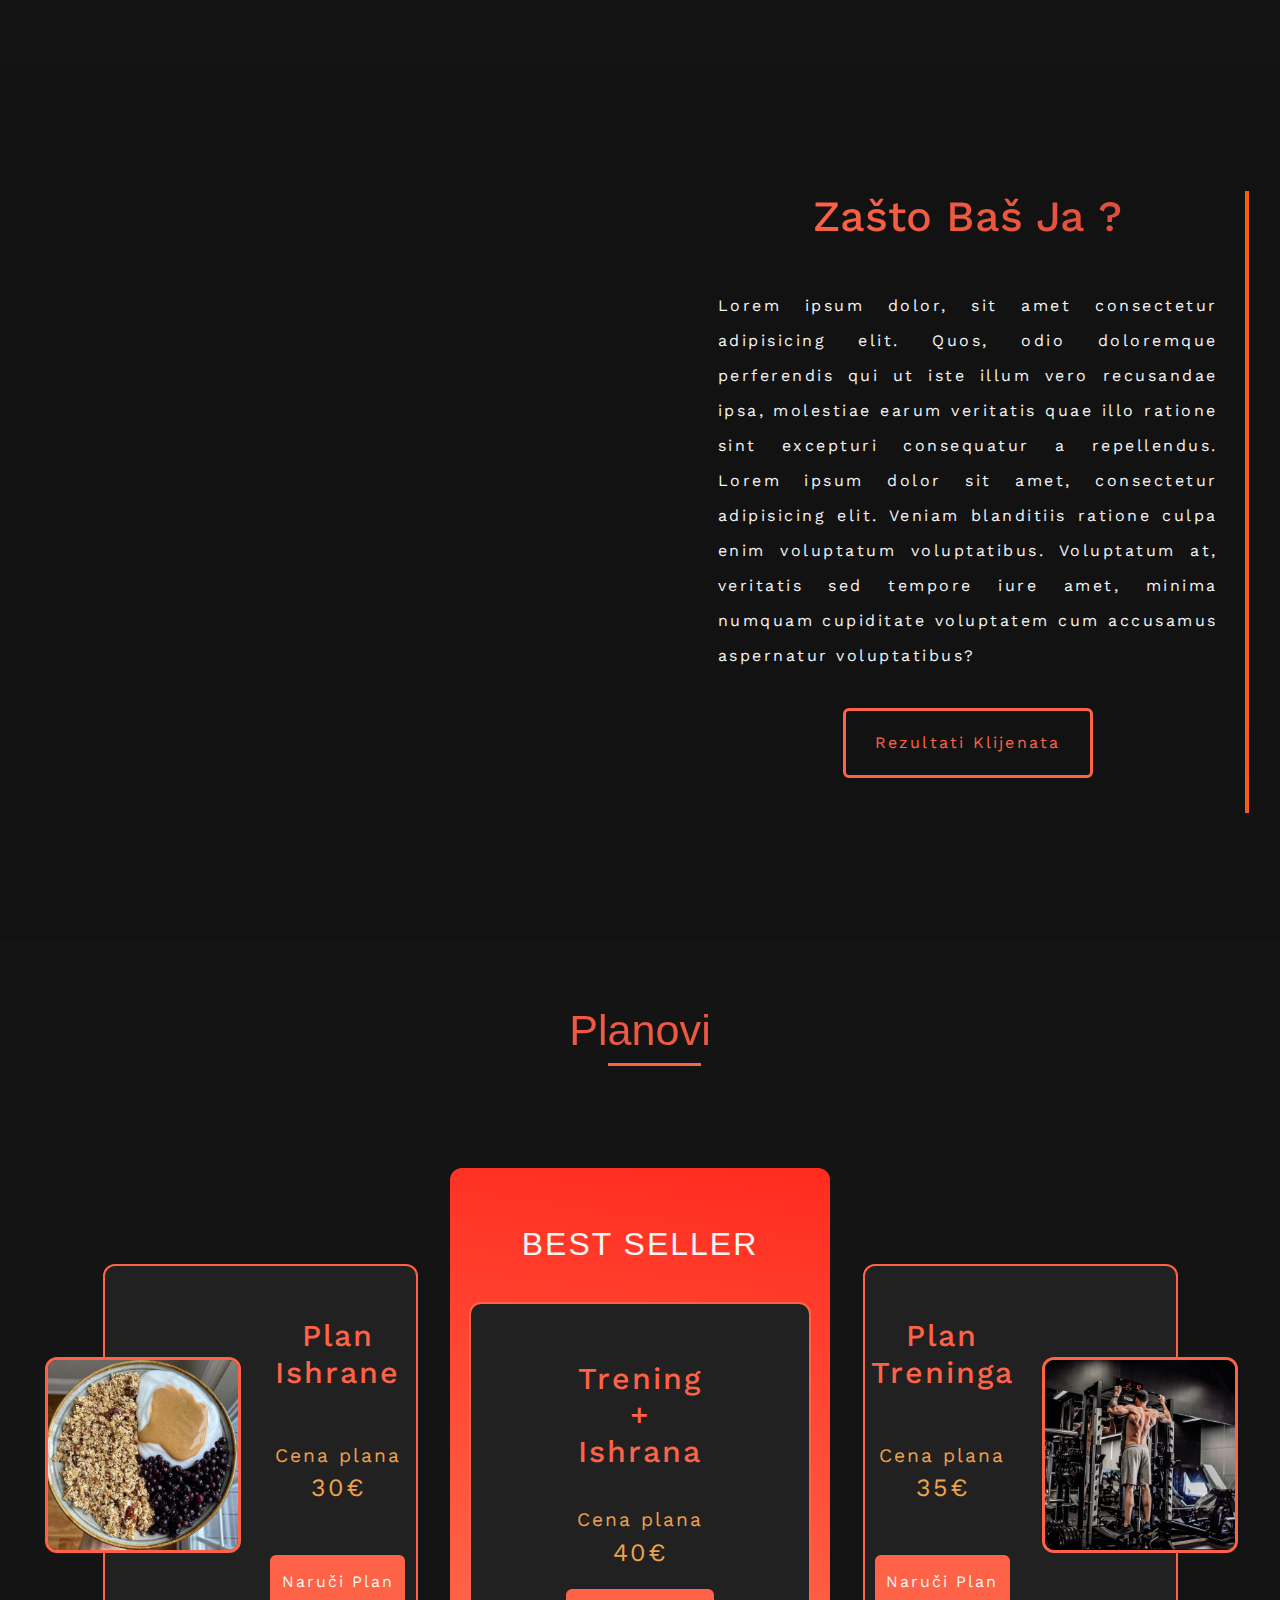
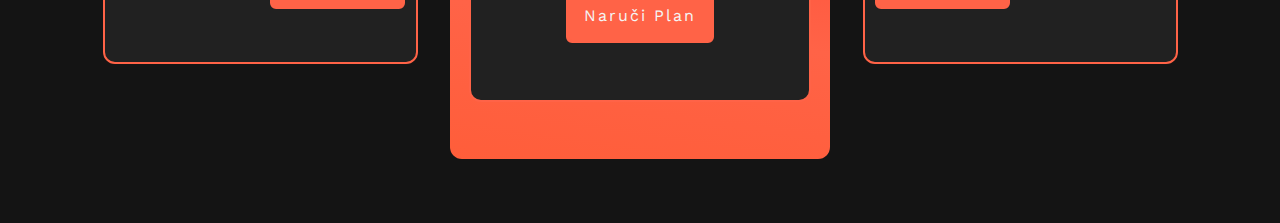
==== commit 09195bcc: "Add files via upload" ====
--- a/index.html
+++ b/index.html
@@ -214,6 +214,56 @@
 
                 </div>
 
+                <div class="col-lg-4 col-md-12 colPlanIshrane colSpecialPlan">
+
+                    <h3>BEST SELLER</h3>
+
+                    <div class="planBox planIshraneITreninga">
+                        <!-- 
+                        <div class="planPictureHolder">
+
+                            <img src="assets/images/planIshrane.jpg" class='img-fluid' alt="Plan Ishrane" />
+
+                        </div> -->
+
+                        <div class="aboutPlan">
+
+                            <h3>Trening<br>+<br>Ishrana</h3>
+
+                            <p>Cena plana<br><span>40&euro;</span></p>
+
+                            <a href="#!" class='orderPlanButton'>Naruči Plan</a>
+
+                        </div>
+
+                    </div>
+
+                </div>
+
+                <div class="col-lg-4 col-md-6 colPlanIshrane colPlanTreninga">
+
+                    <div class="planBox planTreninga">
+
+                        <div class="aboutPlan">
+
+                            <h3>Plan Treninga</h3>
+
+                            <p>Cena plana<br><span>35&euro;</span></p>
+
+                            <a href="#!" class='orderPlanButton'>Naruči Plan</a>
+
+                        </div>
+
+                        <div class="planPictureHolder">
+
+                            <img src="assets/images/planTreninga.jpg" class='img-fluid' alt="Plan Treninga" />
+
+                        </div>
+
+                    </div>
+
+                </div>
+
             </div>
 
         </div>
--- a/assets/css/style.css
+++ b/assets/css/style.css
@@ -577,6 +577,15 @@
   padding-bottom: .5%;
 }
 
+html body .plans .plansCont .rowPlans {
+  display: -webkit-box;
+  display: -ms-flexbox;
+  display: flex;
+  -webkit-box-pack: center;
+      -ms-flex-pack: center;
+          justify-content: center;
+}
+
 html body .plans .plansCont .rowPlans .colPlanIshrane {
   display: -webkit-box;
   display: -ms-flexbox;
@@ -624,8 +633,16 @@
 html body .plans .plansCont .rowPlans .colPlanIshrane .planBox .planPictureHolder {
   position: absolute;
   width: 90%;
+}
+
+html body .plans .plansCont .rowPlans .colPlanIshrane .planBox .planPictureHolder:first-child {
   left: -19%;
   top: 23%;
+}
+
+html body .plans .plansCont .rowPlans .colPlanIshrane .planBox .planPictureHolder:last-child {
+  top: 23%;
+  left: 57%;
 }
 
 html body .plans .plansCont .rowPlans .colPlanIshrane .planBox .planPictureHolder img {
@@ -698,6 +715,79 @@
   border: 3px solid whitesmoke;
 }
 
+html body .plans .plansCont .rowPlans .colSpecialPlan {
+  display: -webkit-box;
+  display: -ms-flexbox;
+  display: flex;
+  -webkit-box-orient: vertical;
+  -webkit-box-direction: normal;
+      -ms-flex-direction: column;
+          flex-direction: column;
+  border-radius: 12px;
+  padding: 5% 0%;
+  -webkit-transition: .5s;
+  transition: .5s;
+  background: linear-gradient(8deg, #e85d46, #f24124, #f55238, #f3600c, orangered, tomato, red);
+  background-size: 800% 800%;
+  -webkit-animation: gradientTomato 2s ease infinite;
+          animation: gradientTomato 2s ease infinite;
+}
+
+html body .plans .plansCont .rowPlans .colSpecialPlan:hover {
+  -webkit-transform: scale(1.05);
+          transform: scale(1.05);
+  -webkit-box-shadow: -1px 2px 36px 13px #f06b1d;
+          box-shadow: -1px 2px 36px 13px #f06b1d;
+}
+
+html body .plans .plansCont .rowPlans .colSpecialPlan h3 {
+  color: whitesmoke;
+  font-size: 2em;
+  padding-bottom: 10%;
+  letter-spacing: 2px;
+}
+
+html body .plans .plansCont .rowPlans .colSpecialPlan .planIshraneITreninga {
+  display: -webkit-box;
+  display: -ms-flexbox;
+  display: flex;
+  -webkit-box-orient: vertical;
+  -webkit-box-direction: normal;
+      -ms-flex-direction: column;
+          flex-direction: column;
+  -webkit-box-align: center;
+      -ms-flex-align: center;
+          align-items: center;
+  -webkit-box-pack: start;
+      -ms-flex-pack: start;
+          justify-content: flex-start;
+  -webkit-box-shadow: none;
+          box-shadow: none;
+}
+
+html body .plans .plansCont .rowPlans .colSpecialPlan .planIshraneITreninga:hover {
+  -webkit-box-shadow: none;
+          box-shadow: none;
+  -webkit-transform: scale(1);
+          transform: scale(1);
+}
+
+html body .plans .plansCont .rowPlans .colPlanTreninga .planTreninga {
+  display: -webkit-box;
+  display: -ms-flexbox;
+  display: flex;
+  -webkit-box-orient: vertical;
+  -webkit-box-direction: normal;
+      -ms-flex-direction: column;
+          flex-direction: column;
+  -webkit-box-align: space-around;
+      -ms-flex-align: space-around;
+          align-items: space-around;
+  -webkit-box-pack: start;
+      -ms-flex-pack: start;
+          justify-content: flex-start;
+}
+
 html .vert {
   overflow-y: auto;
 }
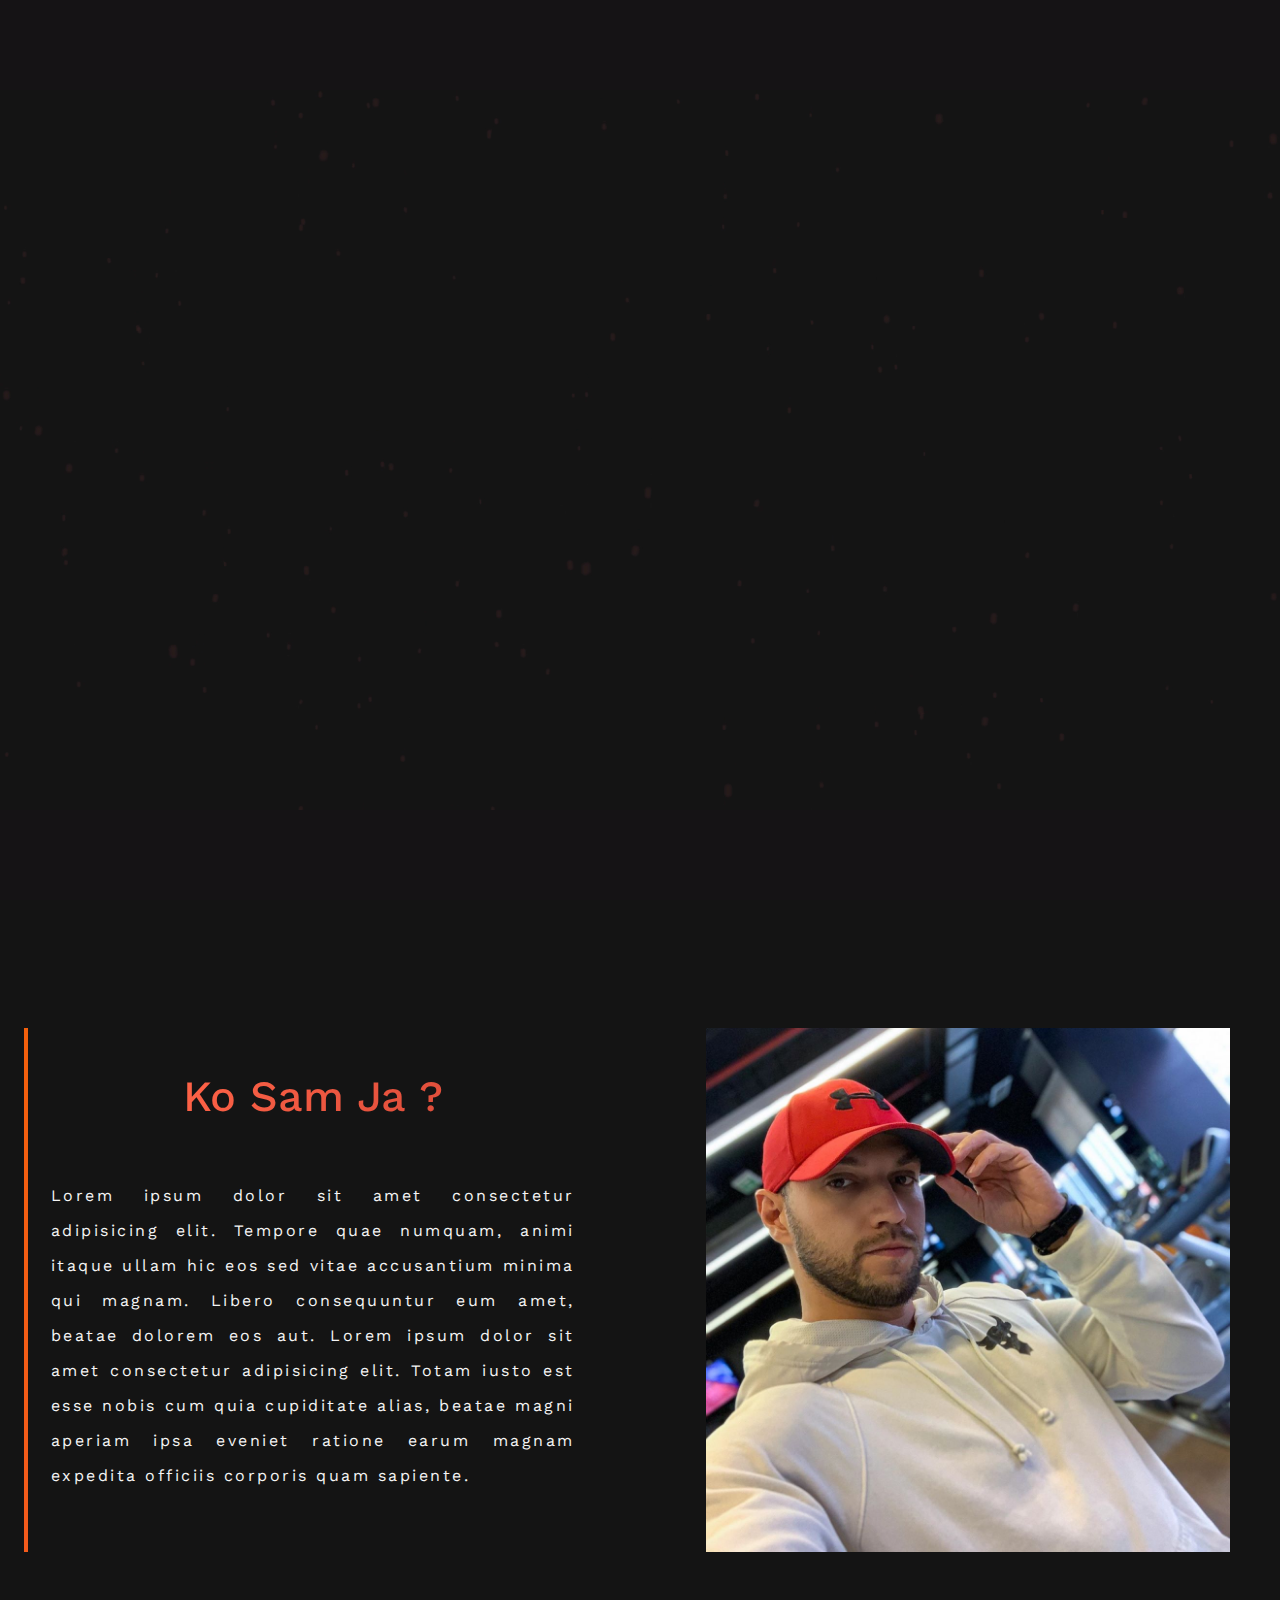
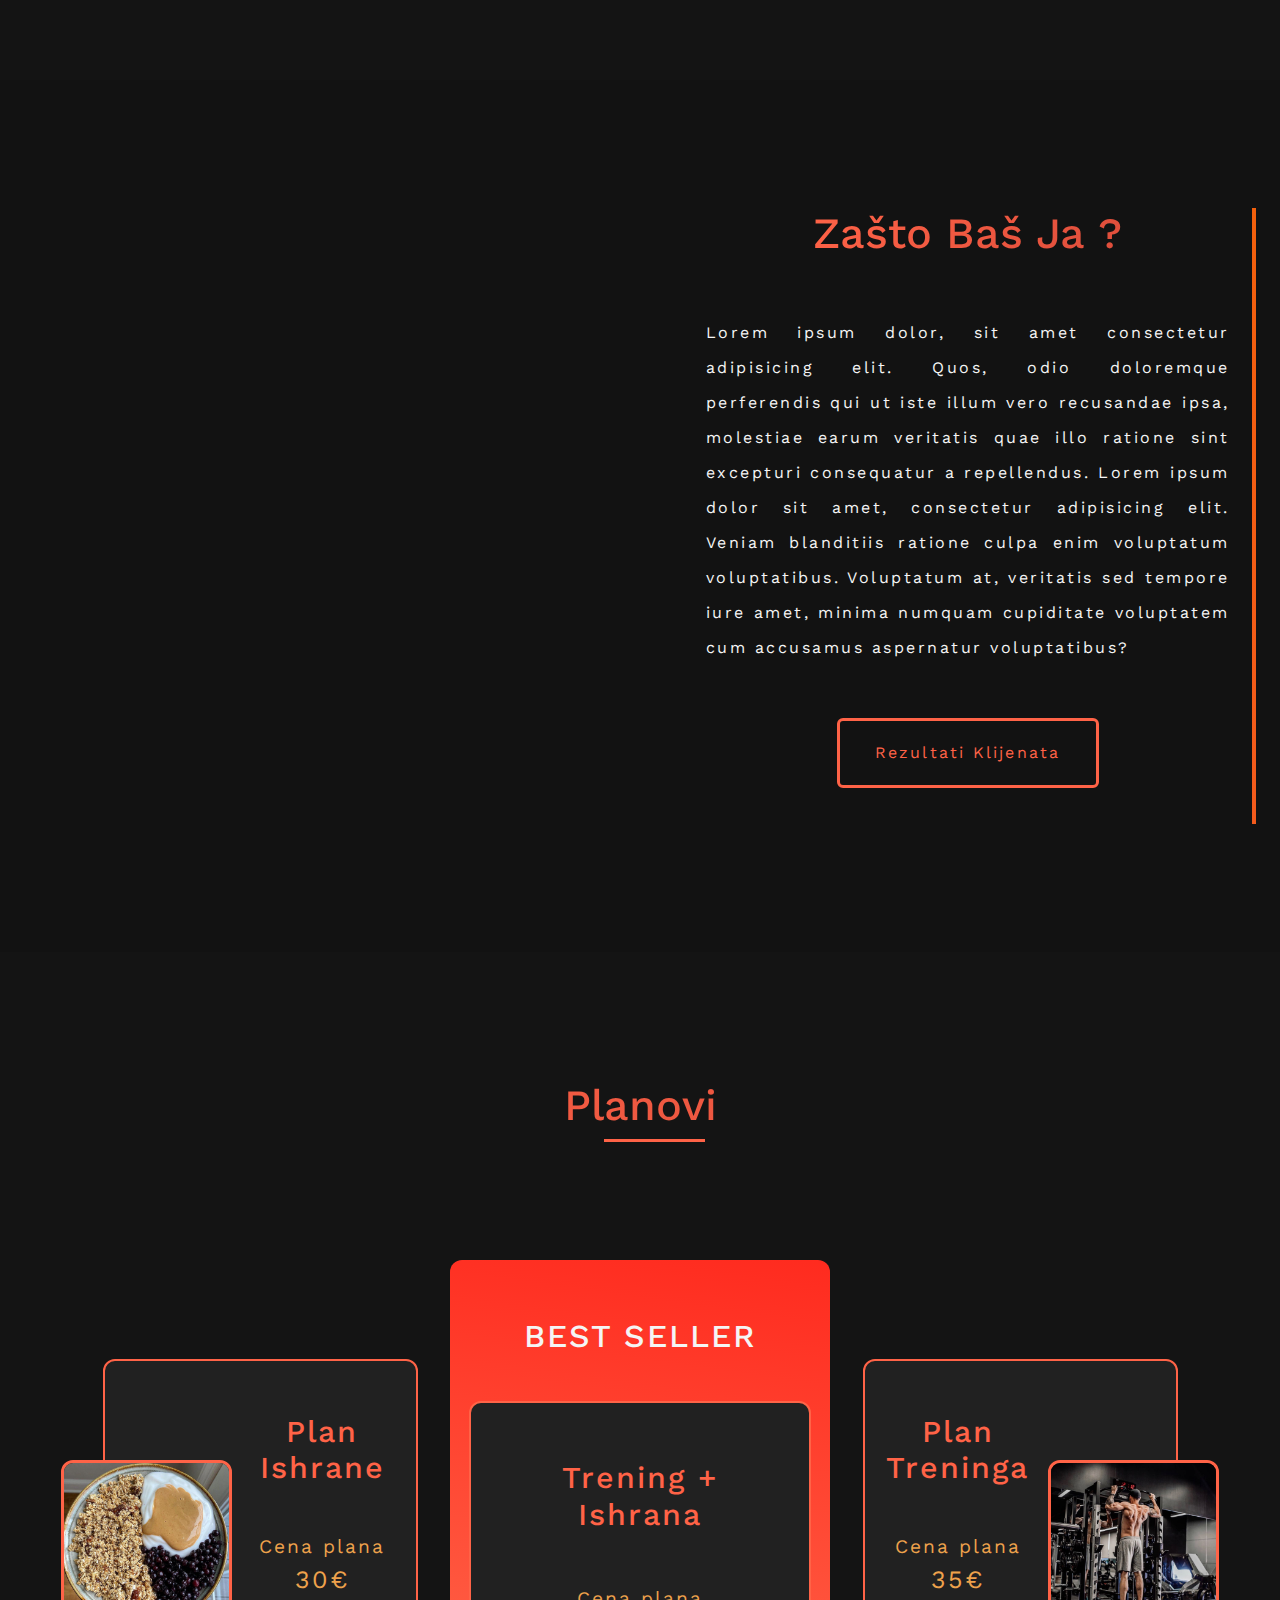
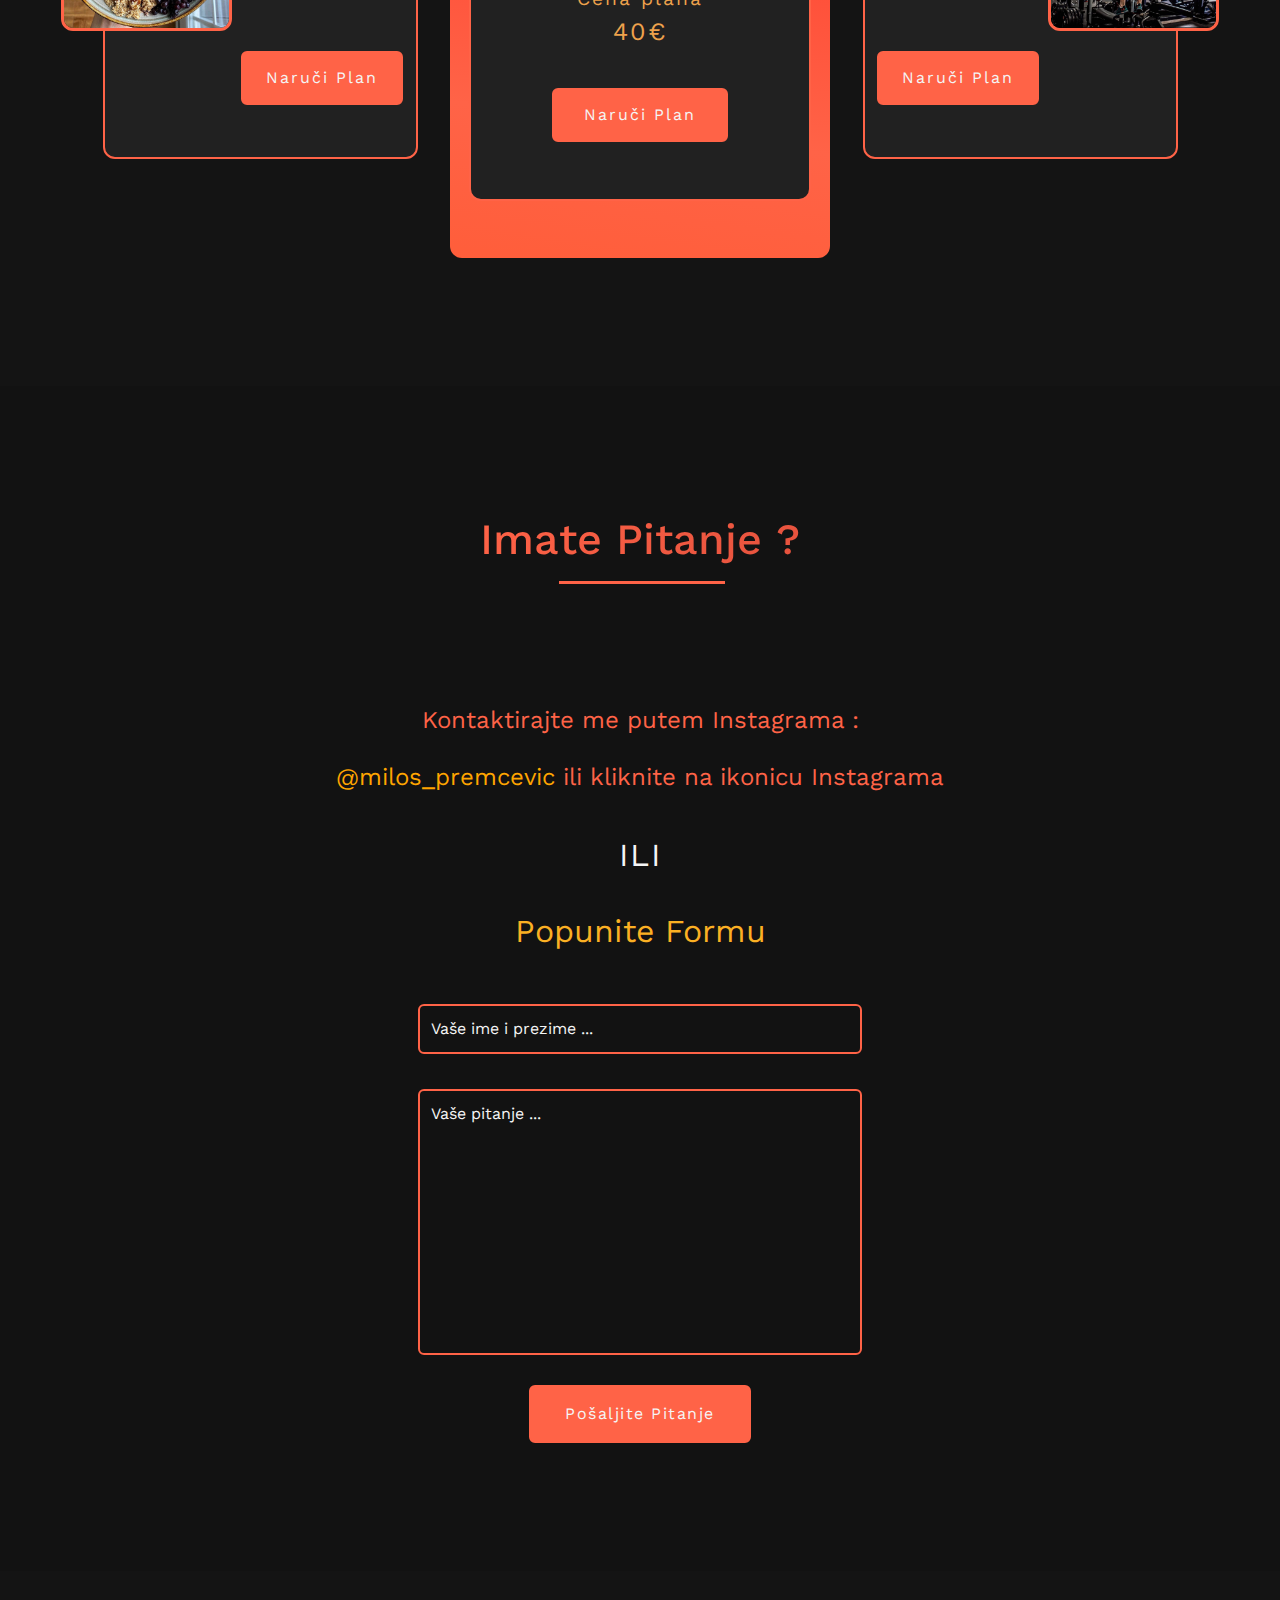
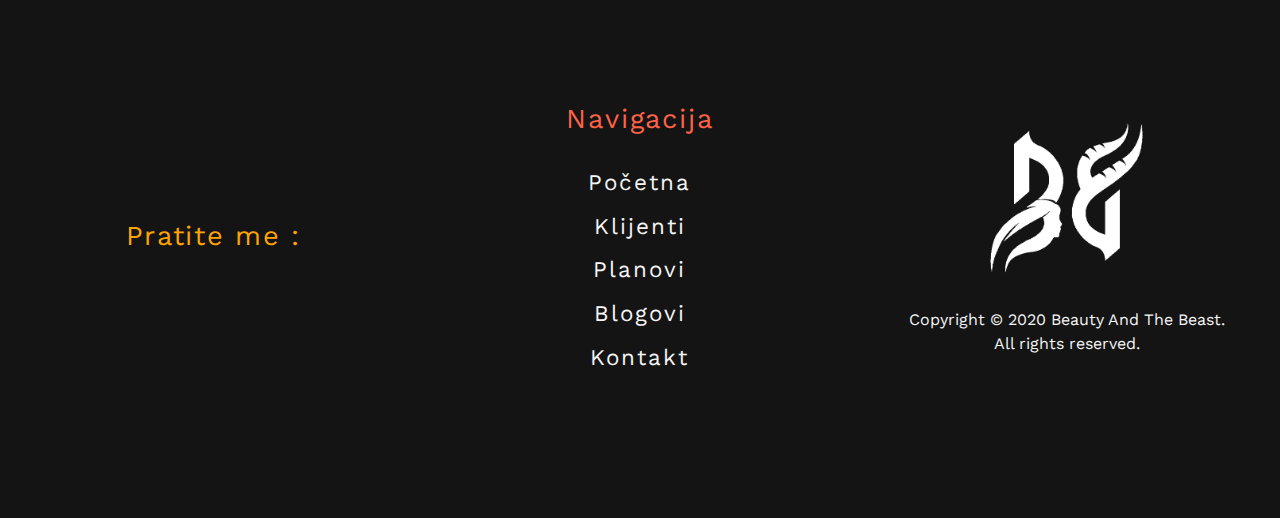
==== commit f5a37d18: "Add files via upload" ====
--- a/index.html
+++ b/index.html
@@ -32,9 +32,18 @@
 
 <body>
 
+    <!-- Go to top strelica -->
+
+    <a href="#!" class='goTop'>
+
+        <i class="fas fa-chevron-up"></i>
+
+    </a>
+
     <!-- Youtube button -->
 
-    <a href="#!" class='ytButton'><i class="fab fa-youtube"></i></a>
+    <a href="https://www.youtube.com/channel/UC-QIbqxqc3HUu2piUkplyyw" target="_blank" class='ytButton'><i
+            class="fab fa-youtube"></i></a>
 
     <!-- Preload -->
 
@@ -86,7 +95,7 @@
 
     <!-- Main sekcija -->
 
-    <main>
+    <main id='goTopMain'>
 
         <div class="fader">
 
@@ -96,7 +105,7 @@
 
                     <img src="assets/images/milosLogo.png" class='img-fluid' alt="Logo" />
 
-                    <a href="#!">Vreme je za promenu</a>
+                    <a href="#goTopKoSamJa">Vreme je za promenu</a>
 
                 </div>
 
@@ -108,7 +117,7 @@
 
     <!-- Ko sam ja sekcija -->
 
-    <section class="container-fluid koSamJa specialSection">
+    <section class="container-fluid koSamJa specialSection" id="goTopKoSamJa">
 
         <div class="row rowKoSamJa rowSpec">
 
@@ -148,7 +157,7 @@
 
     <!-- Zasto bas ja sekcija -->
 
-    <section class="container-fluid zastoBasJa specialSection">
+    <section class="container-fluid zastoBasJa specialSection" id='goTopZastoBasJa'>
 
         <div class="row rowZastoBasJa rowSpec">
 
@@ -182,7 +191,7 @@
 
     <!-- Planovi -->
 
-    <section class="container-fluid plans">
+    <section class="container-fluid plans" id='goTopPlans'>
 
         <h2>Pl<label>anov</label>i</h2>
 
@@ -190,7 +199,7 @@
 
             <div class="row rowPlans">
 
-                <div class="col-lg-4 col-md-6 colPlanIshrane">
+                <!-- <div class="col-lg-4 colPlanIshrane">
 
                     <div class="planBox planIshrane">
 
@@ -214,17 +223,17 @@
 
                 </div>
 
-                <div class="col-lg-4 col-md-12 colPlanIshrane colSpecialPlan">
+                <div class="col-lg-4 colPlanIshrane colSpecialPlan">
 
                     <h3>BEST SELLER</h3>
 
                     <div class="planBox planIshraneITreninga">
-                        <!-- 
+
                         <div class="planPictureHolder">
 
                             <img src="assets/images/planIshrane.jpg" class='img-fluid' alt="Plan Ishrane" />
 
-                        </div> -->
+                        </div>
 
                         <div class="aboutPlan">
 
@@ -240,7 +249,7 @@
 
                 </div>
 
-                <div class="col-lg-4 col-md-6 colPlanIshrane colPlanTreninga">
+                <div class="col-lg-4 colPlanIshrane colPlanTreninga">
 
                     <div class="planBox planTreninga">
 
@@ -262,7 +271,7 @@
 
                     </div>
 
-                </div>
+                </div> -->
 
             </div>
 
@@ -270,6 +279,120 @@
 
     </section>
 
+    <!-- Kontakt forma -->
+
+    <section class="contactMe container-fluid" id='goTopContact'>
+
+        <h2>Ima<label>te Pitan</label>je ?</h2>
+
+        <div class="container contactMeContainer">
+
+            <div class="topPartContact">
+
+                <p>Kontaktirajte me putem Instagrama :</p>
+
+                <div class="instagramInfo">
+                    <p><a href="https://www.instagram.com/milos_premcevic/" id='igName'
+                            target="_blank">@milos_premcevic</a> ili kliknite na ikonicu Instagrama
+                        <a href="https://www.instagram.com/milos_premcevic/" id='igIcon' target="_blank"><i
+                                class="fab fa-instagram"></i></a>
+                    <p>
+                </div>
+
+            </div>
+
+            <p id='midPartContact'>ILI</p>
+
+            <div class="bottomPartContact">
+
+                <p>Popunite Formu</p>
+
+                <input type="text" id='imePrezimeContact' class="formField" name="fullName"
+                    placeholder="Vaše ime i prezime ..." />
+
+                <p id='firstLastNameContactError' class="contactFormErrorPar">Ime i prezime nije dobro uneto. <br>Primer
+                    pravilno unetog imena i
+                    prezimena : Jasmina Lukić, Nikola Hadzi Ristić, ...</p>
+
+                <br>
+
+                <textarea placeholder="Vaše pitanje ..." class="formField" name="questionForMilos" id="pitanjeZaMilosa"
+                    cols="30" rows="10"></textarea>
+
+                <p id='sendMessageContactError' class="contactFormErrorPar">Morate napisati barem karaktera u polju za
+                    pitanje.
+                </p>
+
+                <br>
+
+                <button id='posaljiPitanje'>Pošaljite Pitanje</button>
+
+
+            </div>
+
+        </div>
+
+    </section>
+
+    <!-- Footer -->
+
+    <footer class='container-fluid'>
+
+        <div class="row rowFooter">
+
+            <div class="col-lg-4 colSocialsFooter">
+
+                <div class="socialsFooter">
+
+                    <p>Pratite me :</p>
+
+                    <div class="socialsIcons">
+
+                        <a href="https://www.instagram.com/milos_premcevic/" id='igIcon' target="_blank"><i
+                                class="fab fa-instagram"></i></a>
+
+                        <a href="https://www.youtube.com/channel/UC-QIbqxqc3HUu2piUkplyyw" target="_blank"><i
+                                class="fab fa-youtube"></i></a>
+
+                    </div>
+
+                </div>
+
+            </div>
+
+            <div class="col-lg-4 colSocialsNav">
+
+                <p>Navigacija</p>
+
+                <div class="footerNav">
+
+                    <ul class='menu footerMenu'>
+
+
+                    </ul>
+
+                </div>
+
+            </div>
+
+            <div class="col-lg-4 colLogoFooter">
+
+                <div class="logoFooter">
+
+                    <div class="allLogos">
+
+                    </div>
+
+                    <p>Copyright &copy; 2020 Beauty And The Beast. <br />All rights reserved.</p>
+
+                </div>
+
+            </div>
+
+        </div>
+
+    </footer>
+
     <!-- jQuery -->
 
     <script src="https://code.jquery.com/jquery-3.5.1.js"></script>
@@ -280,6 +403,7 @@
 
     <!-- JS fajlovi -->
 
+    <script src="assets/js/nav.js"></script>
     <script src="assets/js/mainPage.js"></script>
 
 </body>
--- a/assets/css/style.css
+++ b/assets/css/style.css
@@ -3,13 +3,11 @@
   margin: 0px;
 }
 
-html, body, div, span, applet, object, iframe, h1, h2, h3, h4, h5, h6, p, blockquote, pre, a, abbr, acronym, address, big, cite, code, del, dfn, em, font, img, ins, kbd, q, s, samp, small, strike, strong, sub, sup, tt, var, b, u, i, center, dl, dt, dd, ol, ul, li, fieldset, form, label, legend, caption {
-  margin: 0;
-  padding: 0;
-  border: 0;
-  outline: 0;
-  font-size: 100%;
-  vertical-align: baseline;
+html, body {
+  width: 100%;
+  margin: 0px;
+  padding: 0px;
+  overflow-x: hidden;
 }
 
 html {
@@ -21,6 +19,41 @@
   width: 100%;
   background-color: #141414;
   overflow: hidden;
+}
+
+html body .goTop {
+  position: fixed;
+  z-index: 1004;
+  bottom: 4%;
+  right: 3%;
+  -webkit-transform: translateY(200px);
+          transform: translateY(200px);
+  -webkit-transition: .6s;
+  transition: .6s;
+}
+
+@media (max-width: 576px) {
+  html body .goTop {
+    bottom: 2%;
+  }
+}
+
+html body .goTop i {
+  color: tomato;
+  font-size: 2.4em;
+  -webkit-transition: .6s;
+  transition: .6s;
+}
+
+html body .goTop i:hover {
+  -webkit-transform: translateY(-10px);
+          transform: translateY(-10px);
+  color: #ff8e7a;
+}
+
+html body .goTop1 {
+  -webkit-transform: translateY(0px);
+          transform: translateY(0px);
 }
 
 html body .ytButton {
@@ -32,6 +65,18 @@
   transition: .6s;
 }
 
+@media (max-width: 1200px) {
+  html body .ytButton {
+    right: 1%;
+  }
+}
+
+@media (max-width: 992px) {
+  html body .ytButton {
+    right: 2%;
+  }
+}
+
 html body .ytButton i {
   font-size: 2.4em;
   color: tomato;
@@ -39,6 +84,18 @@
   transition: .5s;
 }
 
+@media (max-width: 1200px) {
+  html body .ytButton i {
+    font-size: 2em;
+  }
+}
+
+@media (max-width: 992px) {
+  html body .ytButton i {
+    font-size: 2.4em;
+  }
+}
+
 html body .ytButton i:hover {
   color: #ff3814;
 }
@@ -47,7 +104,7 @@
   width: 100%;
   height: 100vh;
   position: fixed;
-  z-index: 1005 !important;
+  z-index: 1007 !important;
   display: -webkit-box;
   display: -ms-flexbox;
   display: flex;
@@ -84,6 +141,12 @@
   padding: 0.5% 0%;
   -webkit-transition: .6s;
   transition: .6s;
+}
+
+@media (max-width: 992px) {
+  html body nav {
+    display: none;
+  }
 }
 
 html body nav .logoNav {
@@ -111,6 +174,12 @@
   width: 55%;
 }
 
+@media (max-width: 1200px) {
+  html body nav .menuNav {
+    width: 50%;
+  }
+}
+
 html body nav .menuNav .mainMenu {
   display: -webkit-box;
   display: -ms-flexbox;
@@ -122,6 +191,14 @@
   list-style-type: none;
   -ms-flex-pack: distribute;
       justify-content: space-around;
+}
+
+@media (max-width: 1200px) {
+  html body nav .menuNav .mainMenu {
+    -webkit-box-pack: justify;
+        -ms-flex-pack: justify;
+            justify-content: space-between;
+  }
 }
 
 html body nav .menuNav .mainMenu li a {
@@ -135,6 +212,12 @@
   font-family: "Work Sans", sans-serif;
 }
 
+@media (max-width: 1200px) {
+  html body nav .menuNav .mainMenu li a {
+    font-size: 1em;
+  }
+}
+
 html body nav .menuNav .mainMenu li a:hover {
   color: tomato;
 }
@@ -179,7 +262,7 @@
 
 html body #triggerSideNav {
   position: fixed;
-  z-index: 1004;
+  z-index: 1005;
   top: 3%;
   left: 5%;
   font-size: 2em;
@@ -189,6 +272,12 @@
   display: none;
 }
 
+@media (max-width: 992px) {
+  html body #triggerSideNav {
+    display: block;
+  }
+}
+
 html body #triggerSideNav:hover {
   -webkit-transform: translateY(10%);
           transform: translateY(10%);
@@ -210,7 +299,7 @@
   bottom: 0%;
   width: 100%;
   background-color: #141414;
-  z-index: 1003;
+  z-index: 1004;
   display: -webkit-box;
   display: -ms-flexbox;
   display: flex;
@@ -341,6 +430,14 @@
       -ms-flex-pack: center;
           justify-content: center;
   text-align: center;
+}
+
+@media (max-width: 992px) {
+  html body main .fader .infoMain {
+    -webkit-box-align: center;
+        -ms-flex-align: center;
+            align-items: center;
+  }
 }
 
 html body main .fader .infoMain .infoBlock {
@@ -420,6 +517,13 @@
       -ms-flex-align: center;
           align-items: center;
   position: relative;
+  padding: 0px;
+}
+
+@media (max-width: 992px) {
+  html body .specialSection .rowSpec .colKoSamJa1 {
+    margin-bottom: 10%;
+  }
 }
 
 html body .specialSection .rowSpec .colKoSamJa1::before {
@@ -463,12 +567,36 @@
   text-align: center;
 }
 
+@media (max-width: 576px) {
+  html body .specialSection .rowSpec .colKoSamJa1 .koSamJaInfo h2 {
+    font-size: 2.3em;
+  }
+}
+
+@media (max-width: 386px) {
+  html body .specialSection .rowSpec .colKoSamJa1 .koSamJaInfo h2 {
+    font-size: 1.9em;
+  }
+}
+
 html body .specialSection .rowSpec .colKoSamJa1 .koSamJaInfo p {
   letter-spacing: 2.5px;
   color: whitesmoke;
   padding-top: 9%;
   line-height: 35px;
   text-align: justify;
+}
+
+@media (max-width: 992px) {
+  html body .specialSection .rowSpec .colKoSamJa1 .koSamJaInfo p {
+    padding-top: 5%;
+  }
+}
+
+@media (max-width: 386px) {
+  html body .specialSection .rowSpec .colKoSamJa1 .koSamJaInfo p {
+    font-size: .9em;
+  }
 }
 
 html body .specialSection .rowSpec .colKoSamJa1 .koSamJaInfo #rezultatiKlijenata {
@@ -486,6 +614,18 @@
   letter-spacing: 2.2px;
 }
 
+@media (max-width: 1200px) {
+  html body .specialSection .rowSpec .colKoSamJa1 .koSamJaInfo #rezultatiKlijenata {
+    width: 65%;
+  }
+}
+
+@media (max-width: 386px) {
+  html body .specialSection .rowSpec .colKoSamJa1 .koSamJaInfo #rezultatiKlijenata {
+    width: 85%;
+  }
+}
+
 html body .specialSection .rowSpec .colKoSamJa1 .koSamJaInfo #rezultatiKlijenata:hover, html body .specialSection .rowSpec .colKoSamJa1 .koSamJaInfo #rezultatiKlijenata:focus {
   -webkit-box-shadow: 0 0.7em 0.7em -0.4em #eb5527;
           box-shadow: 0 0.7em 0.7em -0.4em #eb5527;
@@ -512,6 +652,7 @@
 }
 
 html body .specialSection .rowSpec .colZastoBasJa2 {
+  padding: 0px;
   position: relative;
 }
 
@@ -528,7 +669,7 @@
   background-size: 800% 800%;
   -webkit-animation: gradientTomato 2s ease infinite;
           animation: gradientTomato 2s ease infinite;
-  right: 7% !important;
+  right: 6% !important;
 }
 
 html body .specialSection .rowSpec .colKoSamJa2 {
@@ -538,10 +679,17 @@
   -webkit-box-pack: center;
       -ms-flex-pack: center;
           justify-content: center;
+  padding: 0px;
 }
 
 html body .specialSection .rowSpec .colKoSamJa2 .koSamJaSlika {
   width: 80%;
+}
+
+@media (max-width: 992px) {
+  html body .specialSection .rowSpec .colKoSamJa2 .koSamJaSlika {
+    width: 70%;
+  }
 }
 
 html body .specialSection .rowSpec .colKoSamJa2 .koSamJaSlika img {
@@ -553,8 +701,31 @@
   background-color: #121212;
 }
 
+html body .zastoBasJa .rowZastoBasJa {
+  display: -webkit-box;
+  display: -ms-flexbox;
+  display: flex;
+}
+
+@media (max-width: 992px) {
+  html body .zastoBasJa .rowZastoBasJa .colZastoBasJa1 {
+    -webkit-box-ordinal-group: 3;
+        -ms-flex-order: 2;
+            order: 2;
+  }
+}
+
+@media (max-width: 992px) {
+  html body .zastoBasJa .rowZastoBasJa .colZastoBasJa2 {
+    -webkit-box-ordinal-group: 2;
+        -ms-flex-order: 1;
+            order: 1;
+  }
+}
+
 html body .plans {
-  padding: 5% 0%;
+  padding: 10% 0%;
+  font-family: "Work Sans", sans-serif;
 }
 
 html body .plans h2 {
@@ -570,6 +741,12 @@
   padding-bottom: 8%;
 }
 
+@media (max-width: 386px) {
+  html body .plans h2 {
+    font-size: 2.2em;
+  }
+}
+
 html body .plans h2 label {
   font-size: 1em;
   color: #006378;
@@ -596,6 +773,123 @@
   -webkit-box-align: center;
       -ms-flex-align: center;
           align-items: center;
+}
+
+html body .plans .plansCont .rowPlans .colPlanIshrane:last-child > .planBox {
+  display: -webkit-box;
+  display: -ms-flexbox;
+  display: flex;
+  -webkit-box-orient: vertical;
+  -webkit-box-direction: normal;
+      -ms-flex-direction: column;
+          flex-direction: column;
+  -webkit-box-align: space-around;
+      -ms-flex-align: space-around;
+          align-items: space-around;
+  -webkit-box-pack: start;
+      -ms-flex-pack: start;
+          justify-content: flex-start;
+}
+
+html body .plans .plansCont .rowPlans .colPlanIshrane:last-child > .planBox > .planPictureHolder {
+  position: absolute;
+  top: 23%;
+  right: -19% !important;
+}
+
+@media (max-width: 1390px) {
+  html body .plans .plansCont .rowPlans .colPlanIshrane:last-child > .planBox > .planPictureHolder {
+    width: 55%;
+    top: 25%;
+    right: -14% !important;
+  }
+}
+
+@media (max-width: 1200px) {
+  html body .plans .plansCont .rowPlans .colPlanIshrane:last-child > .planBox > .planPictureHolder {
+    width: 50%;
+    top: 30%;
+    right: -14% !important;
+  }
+}
+
+@media (max-width: 992px) {
+  html body .plans .plansCont .rowPlans .colPlanIshrane:last-child > .planBox > .planPictureHolder {
+    width: 40%;
+    top: 20%;
+    right: -4% !important;
+  }
+}
+
+@media (max-width: 768px) {
+  html body .plans .plansCont .rowPlans .colPlanIshrane:last-child > .planBox > .planPictureHolder {
+    width: 45%;
+    top: 25%;
+    right: -8% !important;
+  }
+}
+
+@media (max-width: 480px) {
+  html body .plans .plansCont .rowPlans .colPlanIshrane:last-child > .planBox > .planPictureHolder {
+    top: 30%;
+  }
+}
+
+@media (max-width: 386px) {
+  html body .plans .plansCont .rowPlans .colPlanIshrane:last-child > .planBox > .planPictureHolder {
+    top: 35%;
+    width: 47%;
+  }
+}
+
+html body .plans .plansCont .rowPlans .colPlanIshrane:first-child > .planBox > .planPictureHolder {
+  left: -19%;
+  top: 23%;
+}
+
+@media (max-width: 1390px) {
+  html body .plans .plansCont .rowPlans .colPlanIshrane:first-child > .planBox > .planPictureHolder {
+    width: 55%;
+    top: 25%;
+    left: -14% !important;
+  }
+}
+
+@media (max-width: 1200px) {
+  html body .plans .plansCont .rowPlans .colPlanIshrane:first-child > .planBox > .planPictureHolder {
+    width: 50%;
+    top: 30%;
+    left: -14% !important;
+  }
+}
+
+@media (max-width: 992px) {
+  html body .plans .plansCont .rowPlans .colPlanIshrane:first-child > .planBox > .planPictureHolder {
+    width: 40%;
+    top: 20%;
+    left: -4% !important;
+  }
+}
+
+@media (max-width: 768px) {
+  html body .plans .plansCont .rowPlans .colPlanIshrane:first-child > .planBox > .planPictureHolder {
+    width: 45%;
+    top: 25%;
+    left: -8% !important;
+  }
+}
+
+@media (max-width: 480px) {
+  html body .plans .plansCont .rowPlans .colPlanIshrane:first-child > .planBox > .planPictureHolder {
+    top: 30%;
+  }
+}
+
+@media (max-width: 386px) {
+  html body .plans .plansCont .rowPlans .colPlanIshrane:first-child > .planBox > .planPictureHolder {
+    top: 35%;
+    width: 47%;
+  }
 }
 
 html body .plans .plansCont .rowPlans .colPlanIshrane .planBox {
@@ -618,6 +912,18 @@
   transition: .5s;
 }
 
+@media (max-width: 992px) {
+  html body .plans .plansCont .rowPlans .colPlanIshrane .planBox {
+    margin: 7% 0%;
+  }
+}
+
+@media (max-width: 768px) {
+  html body .plans .plansCont .rowPlans .colPlanIshrane .planBox {
+    margin: 9% 0%;
+  }
+}
+
 html body .plans .plansCont .rowPlans .colPlanIshrane .planBox:hover {
   -webkit-box-shadow: -1px 2px 36px 13px tomato;
           box-shadow: -1px 2px 36px 13px tomato;
@@ -625,28 +931,13 @@
           transform: scale(1.05);
 }
 
-html body .plans .plansCont .rowPlans .colPlanIshrane .planBox:hover > .planPictureHolder > img {
-  -webkit-filter: grayscale(0%);
-          filter: grayscale(0%);
-}
-
 html body .plans .plansCont .rowPlans .colPlanIshrane .planBox .planPictureHolder {
   position: absolute;
-  width: 90%;
-}
-
-html body .plans .plansCont .rowPlans .colPlanIshrane .planBox .planPictureHolder:first-child {
-  left: -19%;
-  top: 23%;
-}
-
-html body .plans .plansCont .rowPlans .colPlanIshrane .planBox .planPictureHolder:last-child {
-  top: 23%;
-  left: 57%;
+  width: 60%;
 }
 
 html body .plans .plansCont .rowPlans .colPlanIshrane .planBox .planPictureHolder img {
-  width: 70%;
+  width: 100%;
   max-width: 100%;
   height: auto;
   border-radius: 12px;
@@ -674,11 +965,29 @@
   font-family: "Work Sans", sans-serif;
 }
 
+@media (max-width: 1390px) {
+  html body .plans .plansCont .rowPlans .colPlanIshrane .planBox .aboutPlan {
+    width: 60%;
+  }
+}
+
 html body .plans .plansCont .rowPlans .colPlanIshrane .planBox .aboutPlan h3 {
   color: tomato;
   font-size: 1.9em;
   text-align: center;
   letter-spacing: 2px;
+}
+
+@media (max-width: 1200px) {
+  html body .plans .plansCont .rowPlans .colPlanIshrane .planBox .aboutPlan h3 {
+    font-size: 1.9em;
+  }
+}
+
+@media (max-width: 386px) {
+  html body .plans .plansCont .rowPlans .colPlanIshrane .planBox .aboutPlan h3 {
+    font-size: 1.6em;
+  }
 }
 
 html body .plans .plansCont .rowPlans .colPlanIshrane .planBox .aboutPlan p {
@@ -733,6 +1042,12 @@
           animation: gradientTomato 2s ease infinite;
 }
 
+@media (max-width: 576px) {
+  html body .plans .plansCont .rowPlans .colSpecialPlan {
+    padding: 10% 0%;
+  }
+}
+
 html body .plans .plansCont .rowPlans .colSpecialPlan:hover {
   -webkit-transform: scale(1.05);
           transform: scale(1.05);
@@ -745,6 +1060,12 @@
   font-size: 2em;
   padding-bottom: 10%;
   letter-spacing: 2px;
+}
+
+@media (max-width: 576px) {
+  html body .plans .plansCont .rowPlans .colSpecialPlan h3 {
+    padding-bottom: 3%;
+  }
 }
 
 html body .plans .plansCont .rowPlans .colSpecialPlan .planIshraneITreninga {
@@ -788,8 +1109,506 @@
           justify-content: flex-start;
 }
 
+html body .contactMe {
+  background-color: #121212;
+  display: -webkit-box;
+  display: -ms-flexbox;
+  display: flex;
+  -webkit-box-orient: vertical;
+  -webkit-box-direction: normal;
+      -ms-flex-direction: column;
+          flex-direction: column;
+  -webkit-box-pack: center;
+      -ms-flex-pack: center;
+          justify-content: center;
+  -webkit-box-align: center;
+      -ms-flex-align: center;
+          align-items: center;
+  font-family: "Work Sans", sans-serif;
+  padding: 10% 0%;
+}
+
+html body .contactMe h2 {
+  color: whitesmoke;
+  font-size: 2.7em;
+  background: linear-gradient(308deg, #e85d46, #f24124, #f55238, #f3600c, #ca4033, tomato);
+  background-size: 800% 800%;
+  -webkit-animation: gradientTomato 4s ease infinite;
+          animation: gradientTomato 4s ease infinite;
+  -webkit-background-clip: text;
+  -webkit-text-fill-color: transparent;
+  text-align: center;
+  padding-bottom: 8%;
+}
+
+@media (max-width: 576px) {
+  html body .contactMe h2 {
+    font-size: 2.3em;
+  }
+}
+
+@media (max-width: 768px) {
+  html body .contactMe h2 {
+    padding-bottom: 13%;
+  }
+}
+
+html body .contactMe h2 label {
+  font-size: 1em;
+  color: #006378;
+  border-bottom: 3px solid tomato;
+  padding-bottom: 4.5%;
+}
+
+html body .contactMe .contactMeContainer {
+  display: -webkit-box;
+  display: -ms-flexbox;
+  display: flex;
+  -webkit-box-orient: vertical;
+  -webkit-box-direction: normal;
+      -ms-flex-direction: column;
+          flex-direction: column;
+  -webkit-box-pack: center;
+      -ms-flex-pack: center;
+          justify-content: center;
+  -webkit-box-align: center;
+      -ms-flex-align: center;
+          align-items: center;
+  text-align: center;
+  font-family: "Work Sans", sans-serif;
+}
+
+html body .contactMe .contactMeContainer .topPartContact {
+  display: -webkit-box;
+  display: -ms-flexbox;
+  display: flex;
+  -webkit-box-orient: vertical;
+  -webkit-box-direction: normal;
+      -ms-flex-direction: column;
+          flex-direction: column;
+  -webkit-box-pack: center;
+      -ms-flex-pack: center;
+          justify-content: center;
+  -webkit-box-align: center;
+      -ms-flex-align: center;
+          align-items: center;
+}
+
+html body .contactMe .contactMeContainer .topPartContact p {
+  color: tomato;
+  font-size: 1.5em;
+}
+
+@media (max-width: 480px) {
+  html body .contactMe .contactMeContainer .topPartContact p {
+    padding-bottom: 5%;
+  }
+}
+
+html body .contactMe .contactMeContainer .topPartContact .instagramInfo p #igName {
+  text-decoration: none;
+  color: orange;
+  -webkit-transition: .6s;
+  transition: .6s;
+}
+
+html body .contactMe .contactMeContainer .topPartContact .instagramInfo p #igName:hover {
+  color: #ffd689;
+}
+
+html body .contactMe .contactMeContainer .topPartContact .instagramInfo p #igIcon {
+  text-decoration: none;
+  -webkit-transition: .6s;
+  transition: .6s;
+  width: auto;
+}
+
+html body .contactMe .contactMeContainer .topPartContact .instagramInfo p #igIcon i {
+  color: #c800c8;
+  font-size: 1.4em;
+  vertical-align: middle;
+  -webkit-transition: .6s;
+  transition: .6s;
+}
+
+html body .contactMe .contactMeContainer .topPartContact .instagramInfo p #igIcon i:hover {
+  color: #f293f2;
+}
+
+html body .contactMe .contactMeContainer #midPartContact {
+  color: whitesmoke;
+  font-size: 2em;
+  letter-spacing: 2px;
+  padding: 1% 0%;
+}
+
+@media (max-width: 992px) {
+  html body .contactMe .contactMeContainer #midPartContact {
+    padding: 3% 0%;
+  }
+}
+
+@media (max-width: 480px) {
+  html body .contactMe .contactMeContainer #midPartContact {
+    padding: 1% 0% 3% 0%;
+  }
+}
+
+html body .contactMe .contactMeContainer .bottomPartContact {
+  width: 100%;
+  display: -webkit-box;
+  display: -ms-flexbox;
+  display: flex;
+  -webkit-box-orient: vertical;
+  -webkit-box-direction: normal;
+      -ms-flex-direction: column;
+          flex-direction: column;
+  -webkit-box-pack: center;
+      -ms-flex-pack: center;
+          justify-content: center;
+  -webkit-box-align: center;
+      -ms-flex-align: center;
+          align-items: center;
+}
+
+html body .contactMe .contactMeContainer .bottomPartContact p {
+  color: #fbb023;
+  font-size: 2em;
+  padding-bottom: 2.5%;
+}
+
+@media (max-width: 576px) {
+  html body .contactMe .contactMeContainer .bottomPartContact p {
+    padding-bottom: 7%;
+  }
+}
+
+html body .contactMe .contactMeContainer .bottomPartContact .contactFormErrorPar {
+  color: tomato;
+  text-align: center;
+  font-size: 1.3em;
+  padding-top: 2%;
+  letter-spacing: 1.2px;
+  line-height: 1.8em;
+  display: none;
+}
+
+@media (max-width: 480px) {
+  html body .contactMe .contactMeContainer .bottomPartContact .contactFormErrorPar {
+    font-size: 1.1em;
+  }
+}
+
+html body .contactMe .contactMeContainer .bottomPartContact .formField {
+  width: 40%;
+  background-color: transparent;
+  border: 2px solid tomato;
+  color: tomato;
+  border-radius: 6px;
+  resize: none;
+  padding: 1%;
+  margin: .5% 0%;
+}
+
+@media (max-width: 992px) {
+  html body .contactMe .contactMeContainer .bottomPartContact .formField {
+    width: 70%;
+  }
+}
+
+@media (max-width: 480px) {
+  html body .contactMe .contactMeContainer .bottomPartContact .formField {
+    width: 85%;
+    padding: 2%;
+  }
+}
+
+html body .contactMe .contactMeContainer .bottomPartContact .formField::-webkit-input-placeholder {
+  color: whitesmoke;
+}
+
+html body .contactMe .contactMeContainer .bottomPartContact .formField:-ms-input-placeholder {
+  color: whitesmoke;
+}
+
+html body .contactMe .contactMeContainer .bottomPartContact .formField::-ms-input-placeholder {
+  color: whitesmoke;
+}
+
+html body .contactMe .contactMeContainer .bottomPartContact .formField::placeholder {
+  color: whitesmoke;
+}
+
+html body .contactMe .contactMeContainer .bottomPartContact #posaljiPitanje {
+  background-color: tomato;
+  border-radius: 6px;
+  border: 2px solid tomato;
+  color: whitesmoke;
+  width: 20%;
+  line-height: 3.4em;
+  outline: none;
+  letter-spacing: 1.5px;
+  -webkit-transition: .6s;
+  transition: .6s;
+}
+
+@media (max-width: 992px) {
+  html body .contactMe .contactMeContainer .bottomPartContact #posaljiPitanje {
+    width: 35%;
+  }
+}
+
+@media (max-width: 768px) {
+  html body .contactMe .contactMeContainer .bottomPartContact #posaljiPitanje {
+    width: 45%;
+  }
+}
+
+@media (max-width: 480px) {
+  html body .contactMe .contactMeContainer .bottomPartContact #posaljiPitanje {
+    width: 60%;
+  }
+}
+
+@media (max-width: 386px) {
+  html body .contactMe .contactMeContainer .bottomPartContact #posaljiPitanje {
+    width: 70%;
+  }
+}
+
+html body .contactMe .contactMeContainer .bottomPartContact #posaljiPitanje:hover, html body .contactMe .contactMeContainer .bottomPartContact #posaljiPitanje:focus {
+  -webkit-animation: pulse 1s;
+          animation: pulse 1s;
+  -webkit-box-shadow: 0 0 0 2em rgba(255, 255, 255, 0);
+          box-shadow: 0 0 0 2em rgba(255, 255, 255, 0);
+  background-color: #ff7961;
+  border: 2px solid #ff7961;
+}
+
+html body footer {
+  background-color: #141414;
+  padding: 10% 0%;
+  font-family: "Work Sans", sans-serif;
+}
+
+html body footer .rowFooter {
+  display: -webkit-box;
+  display: -ms-flexbox;
+  display: flex;
+}
+
+html body footer .rowFooter .colSocialsFooter {
+  display: -webkit-box;
+  display: -ms-flexbox;
+  display: flex;
+  -webkit-box-pack: center;
+      -ms-flex-pack: center;
+          justify-content: center;
+  -webkit-box-align: center;
+      -ms-flex-align: center;
+          align-items: center;
+}
+
+@media (max-width: 992px) {
+  html body footer .rowFooter .colSocialsFooter {
+    -webkit-box-ordinal-group: 3;
+        -ms-flex-order: 2;
+            order: 2;
+    margin: 7% 0%;
+  }
+}
+
+@media (max-width: 480px) {
+  html body footer .rowFooter .colSocialsFooter {
+    margin: 10% 0%;
+  }
+}
+
+html body footer .rowFooter .colSocialsFooter .socialsFooter p {
+  color: orange;
+  font-size: 1.7em;
+  letter-spacing: 1.7px;
+}
+
+html body footer .rowFooter .colSocialsFooter .socialsFooter .socialsIcons {
+  width: 100%;
+  display: -webkit-box;
+  display: -ms-flexbox;
+  display: flex;
+  -ms-flex-pack: distribute;
+      justify-content: space-around;
+  -webkit-box-align: center;
+      -ms-flex-align: center;
+          align-items: center;
+}
+
+html body footer .rowFooter .colSocialsFooter .socialsFooter .socialsIcons a {
+  text-decoration: none;
+}
+
+html body footer .rowFooter .colSocialsFooter .socialsFooter .socialsIcons a:first-child {
+  color: #b329b3;
+  -webkit-transition: .3s;
+  transition: .3s;
+}
+
+html body footer .rowFooter .colSocialsFooter .socialsFooter .socialsIcons a:first-child:hover {
+  color: #d751d7;
+}
+
+html body footer .rowFooter .colSocialsFooter .socialsFooter .socialsIcons a:last-child {
+  color: tomato;
+  -webkit-transition: .3s;
+  transition: .3s;
+}
+
+html body footer .rowFooter .colSocialsFooter .socialsFooter .socialsIcons a:last-child:hover {
+  color: #fa2600;
+}
+
+html body footer .rowFooter .colSocialsFooter .socialsFooter .socialsIcons a i {
+  font-size: 1.9em;
+  -webkit-transition: .3s;
+  transition: .3s;
+}
+
+@media (max-width: 992px) {
+  html body footer .rowFooter .colSocialsFooter .socialsFooter .socialsIcons a i {
+    font-size: 2.2em;
+  }
+}
+
+html body footer .rowFooter .colSocialsNav {
+  display: -webkit-box;
+  display: -ms-flexbox;
+  display: flex;
+  -webkit-box-orient: vertical;
+  -webkit-box-direction: normal;
+      -ms-flex-direction: column;
+          flex-direction: column;
+  -webkit-box-pack: center;
+      -ms-flex-pack: center;
+          justify-content: center;
+  -webkit-box-align: center;
+      -ms-flex-align: center;
+          align-items: center;
+}
+
+@media (max-width: 992px) {
+  html body footer .rowFooter .colSocialsNav {
+    -webkit-box-ordinal-group: 2;
+        -ms-flex-order: 1;
+            order: 1;
+  }
+}
+
+html body footer .rowFooter .colSocialsNav p {
+  color: tomato;
+  font-size: 1.7em;
+  letter-spacing: 1.8px;
+}
+
+html body footer .rowFooter .colSocialsNav .footerNav ul {
+  text-align: center;
+  list-style-type: none;
+}
+
+html body footer .rowFooter .colSocialsNav .footerNav ul li {
+  margin: 10px 0px;
+}
+
+@media (max-width: 992px) {
+  html body footer .rowFooter .colSocialsNav .footerNav ul li {
+    margin: 15px 0px;
+  }
+}
+
+html body footer .rowFooter .colSocialsNav .footerNav ul li a {
+  color: whitesmoke;
+  letter-spacing: 2px;
+  font-size: 1.4em;
+  text-decoration: none;
+  -webkit-transition: .6s;
+  transition: .6s;
+}
+
+@media (max-width: 480px) {
+  html body footer .rowFooter .colSocialsNav .footerNav ul li a {
+    font-size: 1.1em;
+  }
+}
+
+html body footer .rowFooter .colSocialsNav .footerNav ul li a:hover {
+  color: orangered;
+}
+
+html body footer .rowFooter .colLogoFooter {
+  display: -webkit-box;
+  display: -ms-flexbox;
+  display: flex;
+  -webkit-box-pack: center;
+      -ms-flex-pack: center;
+          justify-content: center;
+  -webkit-box-align: center;
+      -ms-flex-align: center;
+          align-items: center;
+}
+
+@media (max-width: 992px) {
+  html body footer .rowFooter .colLogoFooter {
+    -webkit-box-ordinal-group: 4;
+        -ms-flex-order: 3;
+            order: 3;
+  }
+}
+
+html body footer .rowFooter .colLogoFooter .logoFooter {
+  text-align: center;
+  display: -webkit-box;
+  display: -ms-flexbox;
+  display: flex;
+  -webkit-box-orient: vertical;
+  -webkit-box-direction: normal;
+      -ms-flex-direction: column;
+          flex-direction: column;
+  -webkit-box-pack: center;
+      -ms-flex-pack: center;
+          justify-content: center;
+  -webkit-box-align: center;
+      -ms-flex-align: center;
+          align-items: center;
+}
+
+html body footer .rowFooter .colLogoFooter .logoFooter .allLogos {
+  width: 40%;
+}
+
+html body footer .rowFooter .colLogoFooter .logoFooter .allLogos img {
+  max-width: 100%;
+  height: auto;
+}
+
+html body footer .rowFooter .colLogoFooter .logoFooter p {
+  color: whitesmoke;
+  padding-top: 8%;
+}
+
 html .vert {
   overflow-y: auto;
+}
+
+@-webkit-keyframes pulse {
+  0% {
+    -webkit-box-shadow: 0 0 0 0 tomato;
+            box-shadow: 0 0 0 0 tomato;
+  }
+}
+
+@keyframes pulse {
+  0% {
+    -webkit-box-shadow: 0 0 0 0 tomato;
+            box-shadow: 0 0 0 0 tomato;
+  }
 }
 
 @-webkit-keyframes showMe {
@@ -842,7 +1661,7 @@
 
 /* Track */
 ::-webkit-scrollbar-track {
-  background: #141414;
+  background: #212121;
 }
 
 /* Handle */
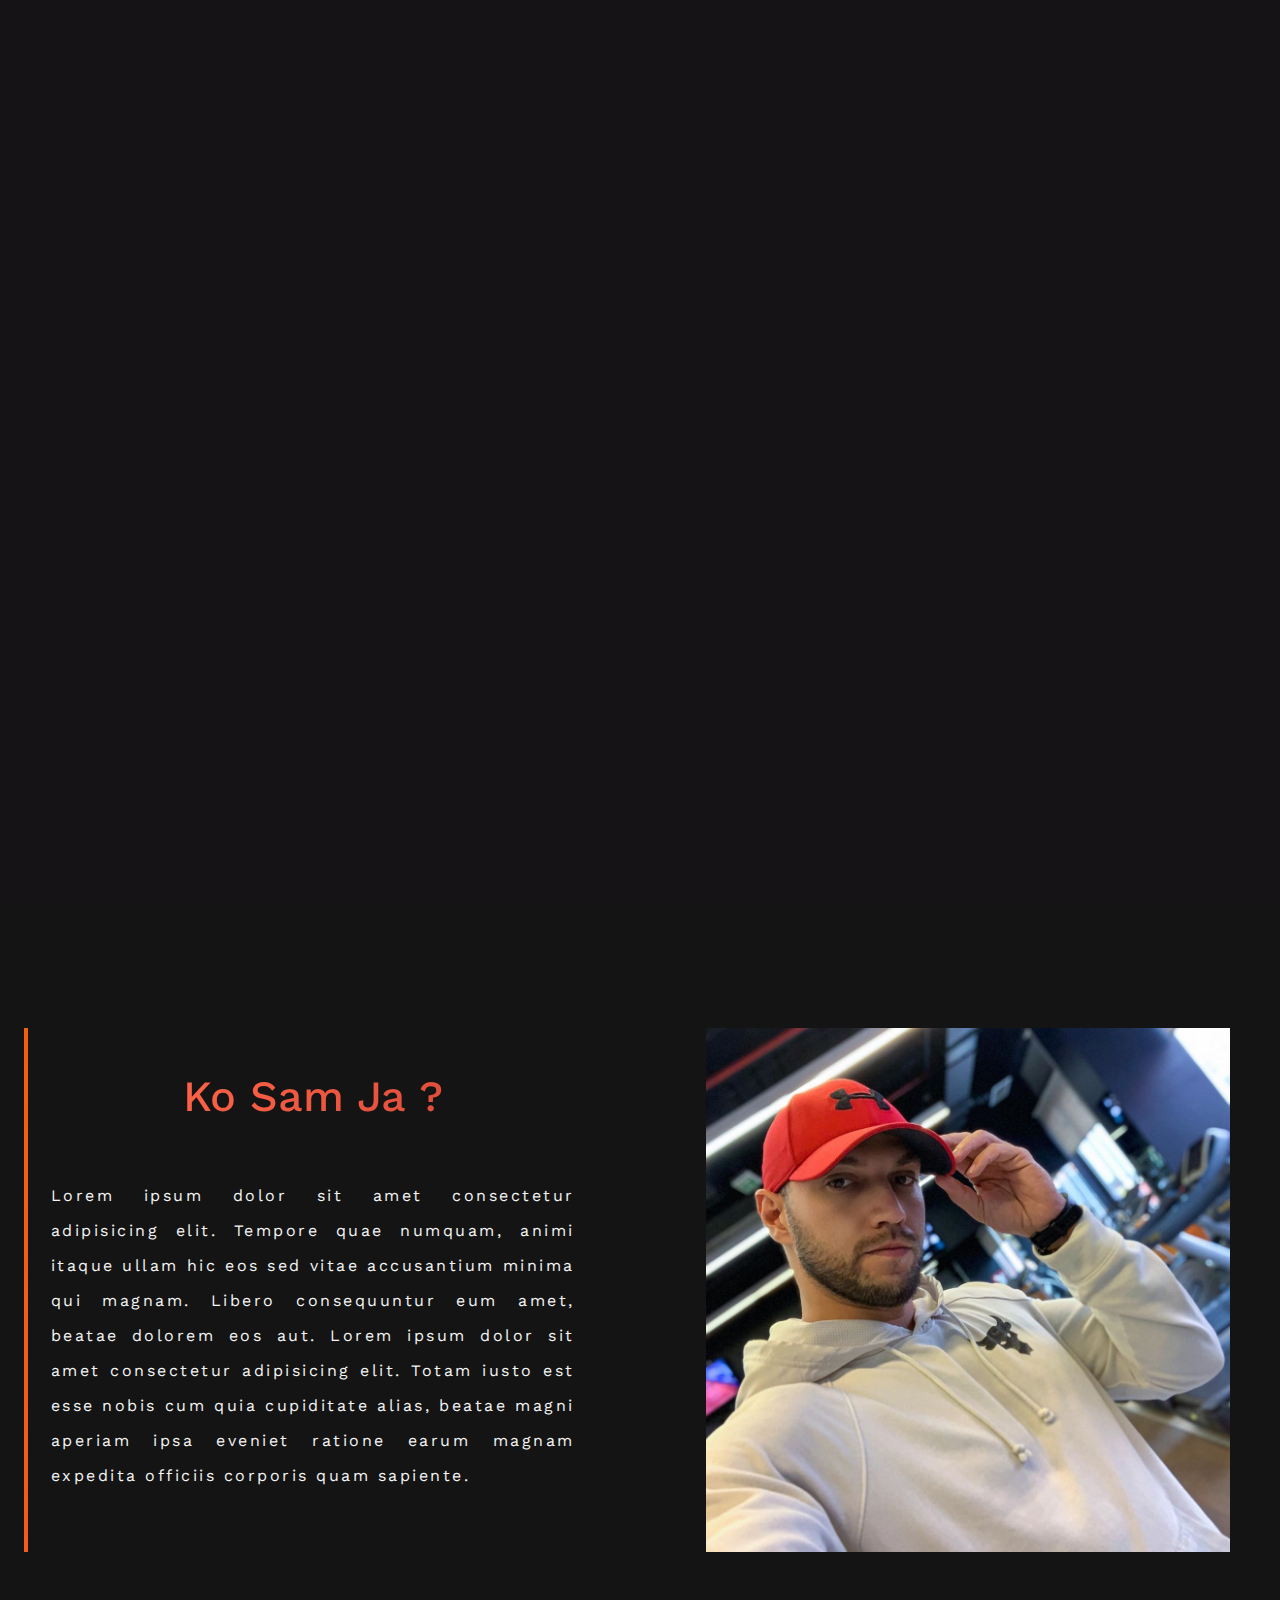
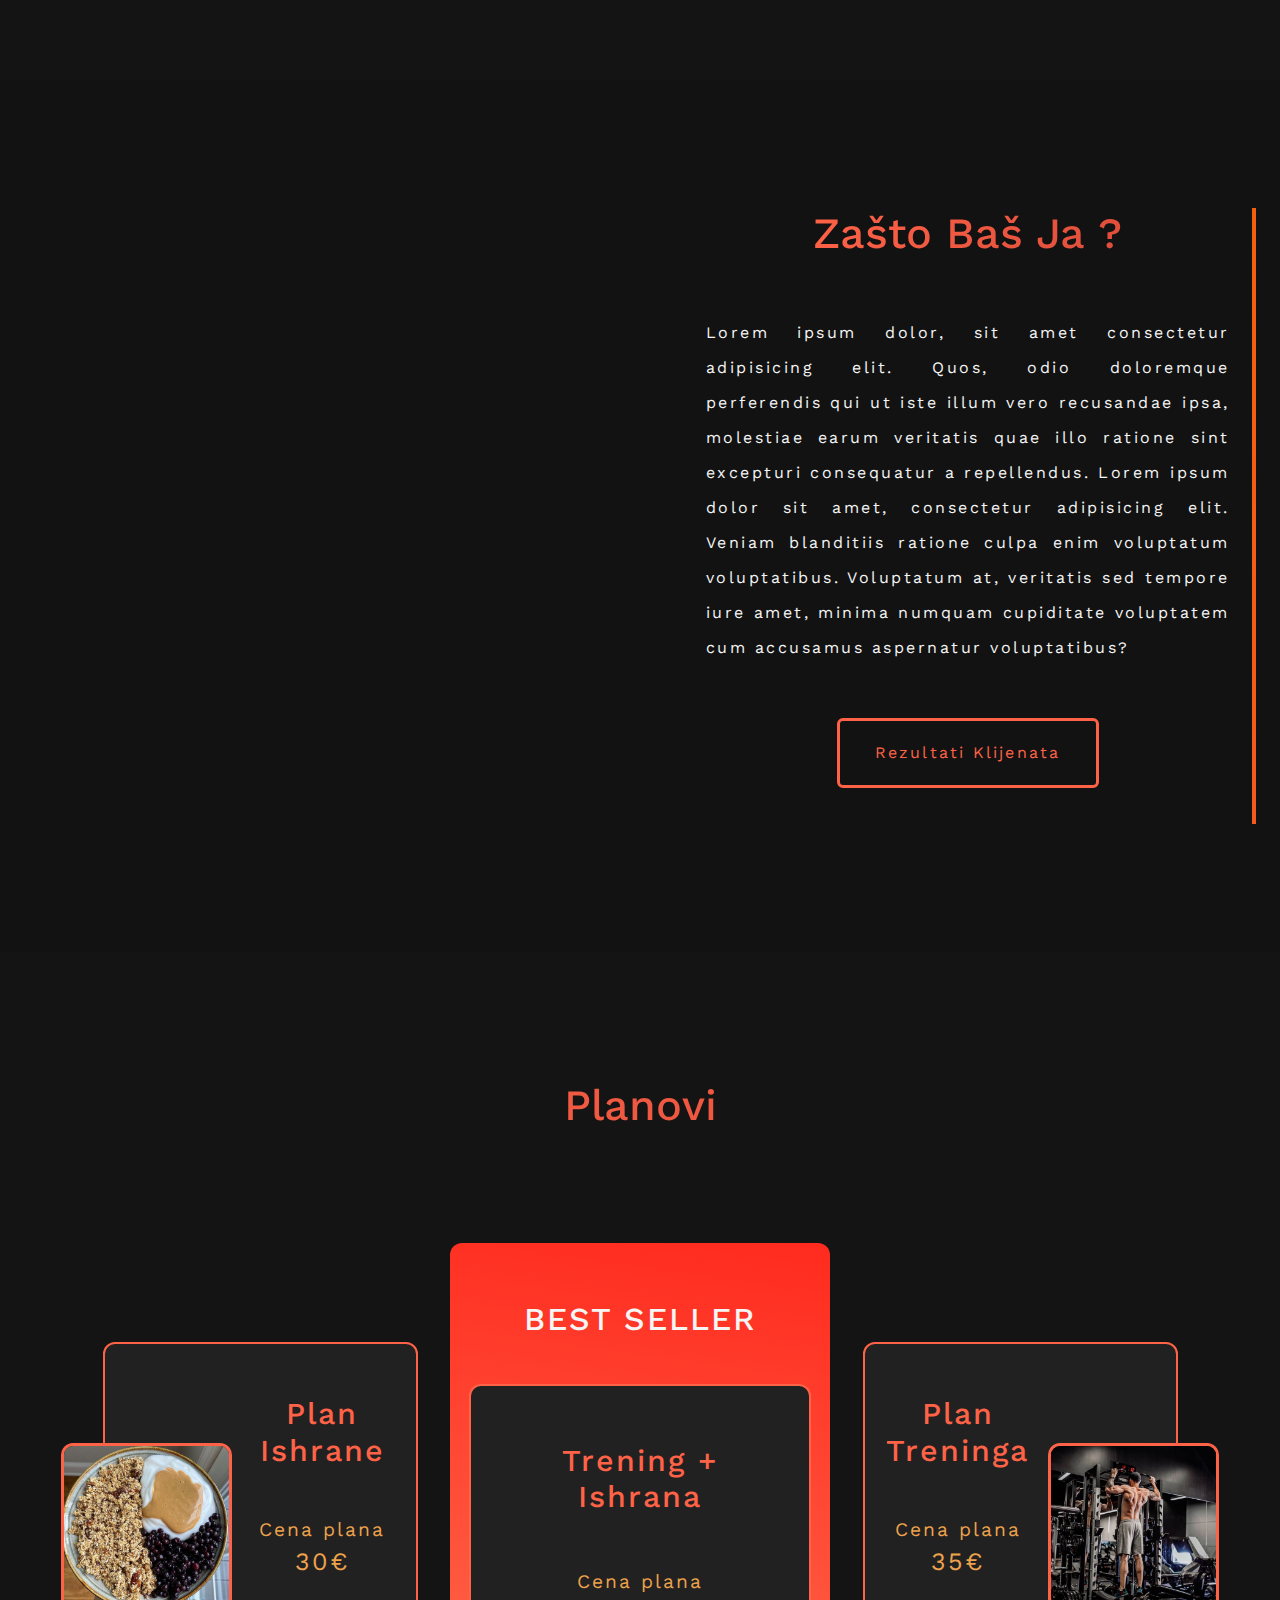
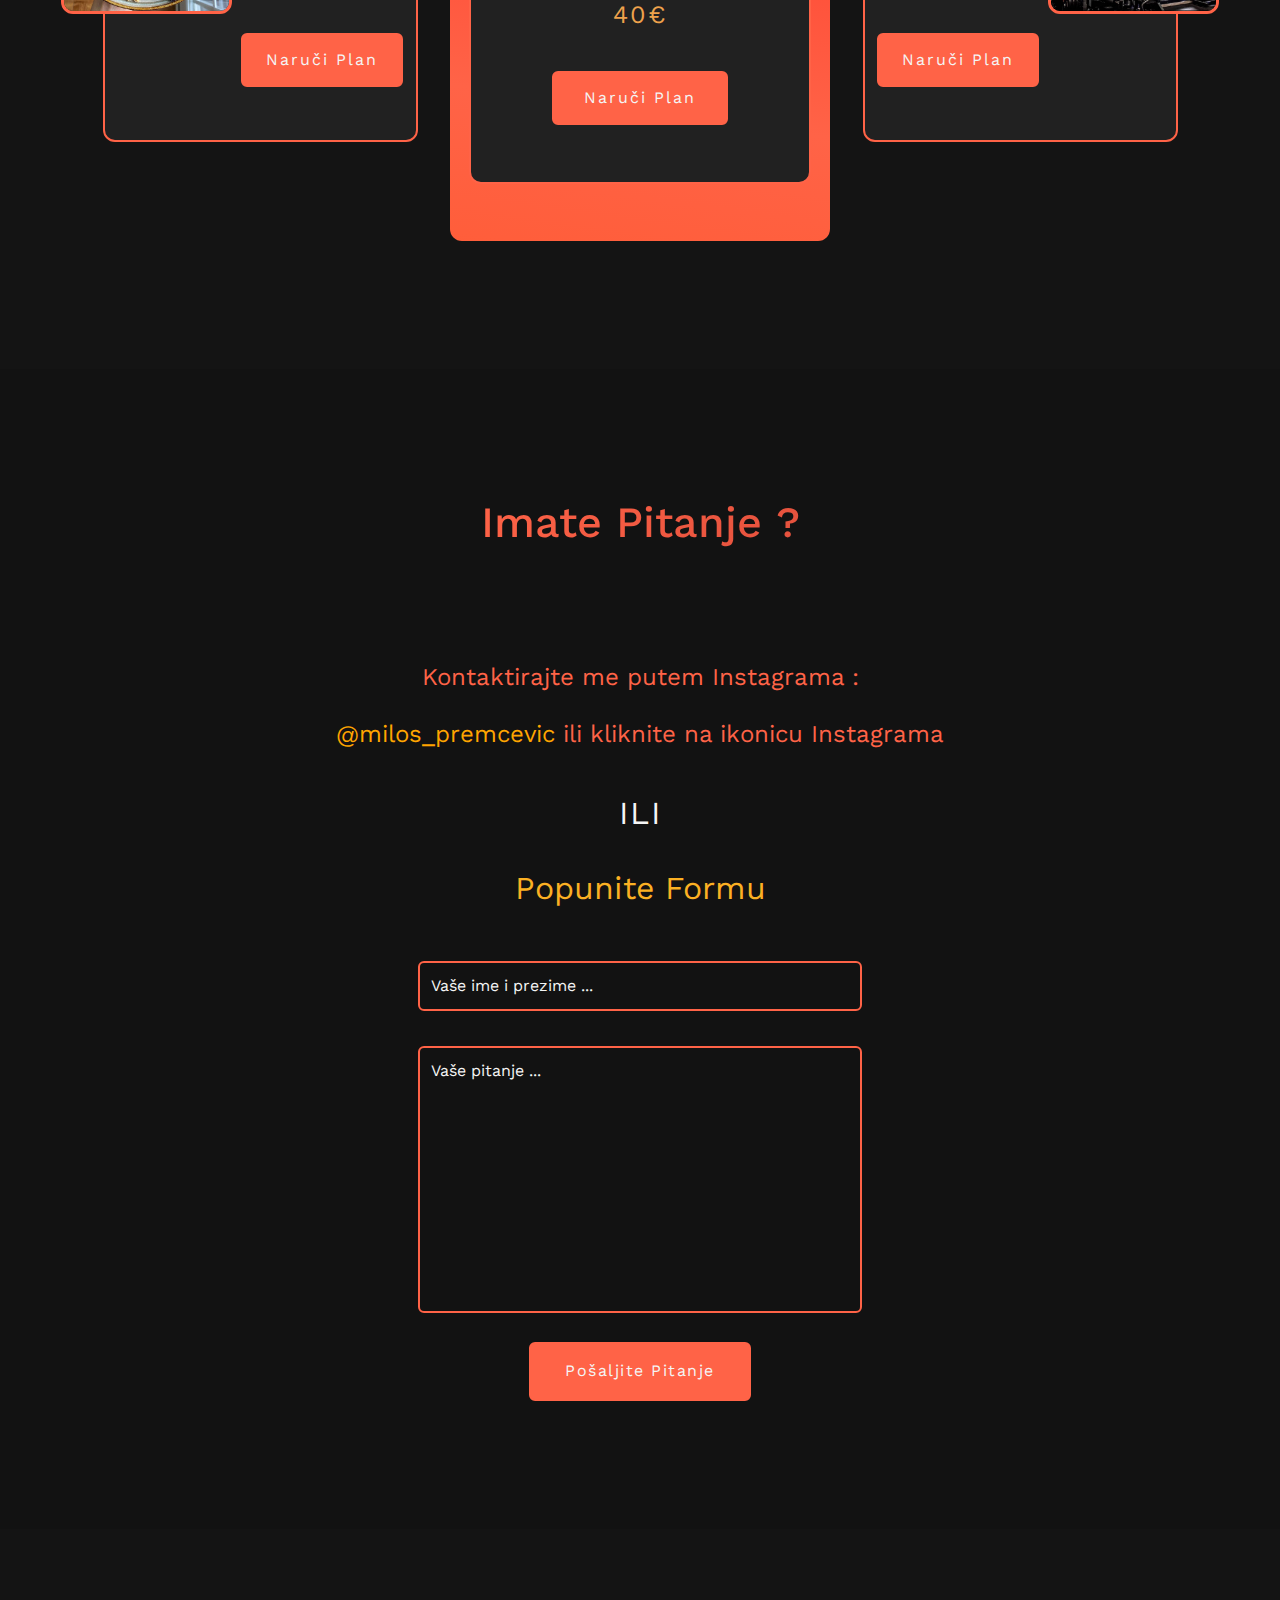
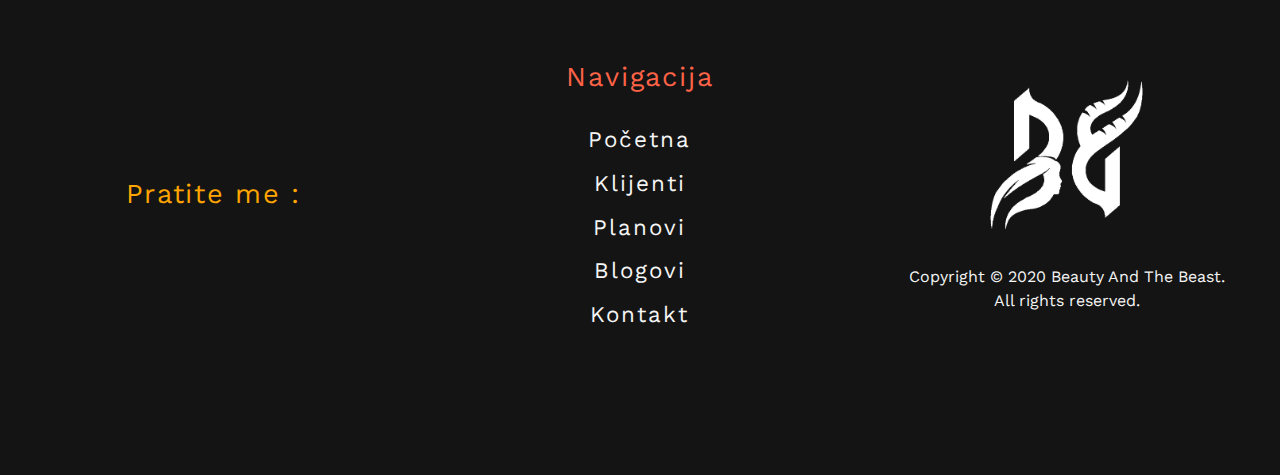
==== commit c122068b: "Add files via upload" ====
--- a/index.html
+++ b/index.html
@@ -49,14 +49,19 @@
 
     <div class="preloader">
 
-        <video autoplay muted onloadedmetadata="this.muted = true">
-
-            <source src="assets/videos/preloadVideo.mp4" type="video/mp4" />
-            <source src="assets/videos/preloadVideo.ogg" type="video/ogg" />
-            <source src="assets/videos/preloadVideo.webm" type="video/webm" />
-            Your browser does not support the video tag.
+        <video id='playMeNow' src="assets/videos/preloadVideoNew.mp4" autoplay muted
+            onloadedmetadata="this.muted = true">
+
+            <!-- <source src="assets/videos/preloadVideoNew.mp4" type="video/mp4" /> -->
+            <!-- <source src="assets/videos/preloadVideo.ogg" type="video/ogg" />
+            <source src="assets/videos/preloadVideo.webm" type="video/webm" /> -->
+            <!-- Your browser does not support the video tag. -->
 
         </video>
+
+        <script>
+            document.getElementById('playMeNow').play();
+        </script>
 
     </div>
 
@@ -163,7 +168,7 @@
 
             <div class="col-lg-6 colZastoBasJa1">
 
-                <video id='videoZastoBasJa' autoplay muted src="assets/videos/workoutVideo.mp4" loop></video>
+                <video id='videoZastoBasJa' autoplay muted src="assets/videos/workoutVideoNew.mp4" loop></video>
 
             </div>
 
@@ -193,7 +198,7 @@
 
     <section class="container-fluid plans" id='goTopPlans'>
 
-        <h2>Pl<label>anov</label>i</h2>
+        <h2>Planovi</h2>
 
         <div class="plansCont container">
 
@@ -283,7 +288,7 @@
 
     <section class="contactMe container-fluid" id='goTopContact'>
 
-        <h2>Ima<label>te Pitan</label>je ?</h2>
+        <h2>Imate Pitanje ?</h2>
 
         <div class="container contactMeContainer">
 
--- a/assets/css/style.css
+++ b/assets/css/style.css
@@ -1,3 +1,10 @@
+/*
+* Prefixed by https://autoprefixer.github.io
+* PostCSS: v7.0.29,
+* Autoprefixer: v9.7.6
+* Browsers: last 4 version
+*/
+
 * {
   padding: 0px;
   margin: 0px;
@@ -27,8 +34,10 @@
   bottom: 4%;
   right: 3%;
   -webkit-transform: translateY(200px);
-          transform: translateY(200px);
+          -ms-transform: translateY(200px);
+      transform: translateY(200px);
   -webkit-transition: .6s;
+  -o-transition: .6s;
   transition: .6s;
 }
 
@@ -42,18 +51,21 @@
   color: tomato;
   font-size: 2.4em;
   -webkit-transition: .6s;
+  -o-transition: .6s;
   transition: .6s;
 }
 
 html body .goTop i:hover {
   -webkit-transform: translateY(-10px);
-          transform: translateY(-10px);
+          -ms-transform: translateY(-10px);
+      transform: translateY(-10px);
   color: #ff8e7a;
 }
 
 html body .goTop1 {
   -webkit-transform: translateY(0px);
-          transform: translateY(0px);
+          -ms-transform: translateY(0px);
+      transform: translateY(0px);
 }
 
 html body .ytButton {
@@ -62,6 +74,7 @@
   top: 6.5%;
   z-index: 1000;
   -webkit-transition: .6s;
+  -o-transition: .6s;
   transition: .6s;
 }
 
@@ -81,6 +94,7 @@
   font-size: 2.4em;
   color: tomato;
   -webkit-transition: .5s;
+  -o-transition: .5s;
   transition: .5s;
 }
 
@@ -140,6 +154,7 @@
   z-index: 999;
   padding: 0.5% 0%;
   -webkit-transition: .6s;
+  -o-transition: .6s;
   transition: .6s;
 }
 
@@ -167,6 +182,7 @@
   max-width: 100%;
   height: auto;
   -webkit-transition: .6s;
+  -o-transition: .6s;
   transition: .6s;
 }
 
@@ -207,6 +223,7 @@
   font-size: 1.2em;
   position: relative;
   -webkit-transition: .6s;
+  -o-transition: .6s;
   transition: .6s;
   letter-spacing: 2.5px;
   font-family: "Work Sans", sans-serif;
@@ -228,6 +245,7 @@
   position: absolute;
   content: '';
   -webkit-transition: all 0.35s ease;
+  -o-transition: all 0.35s ease;
   transition: all 0.35s ease;
   opacity: 0;
 }
@@ -238,7 +256,8 @@
   border-left: 3px solid tomato;
   border-top: 3px solid tomato;
   -webkit-transform: translate(100%, 50%);
-          transform: translate(100%, 50%);
+          -ms-transform: translate(100%, 50%);
+      transform: translate(100%, 50%);
 }
 
 html body nav .menuNav .mainMenu li a:after {
@@ -247,12 +266,14 @@
   border-right: 3px solid tomato;
   border-bottom: 3px solid tomato;
   -webkit-transform: translate(-100%, -50%);
-          transform: translate(-100%, -50%);
+          -ms-transform: translate(-100%, -50%);
+      transform: translate(-100%, -50%);
 }
 
 html body nav .menuNav .mainMenu li a:hover:before, html body nav .menuNav .mainMenu li a:hover:after {
   -webkit-transform: translate(0%, 0%);
-          transform: translate(0%, 0%);
+          -ms-transform: translate(0%, 0%);
+      transform: translate(0%, 0%);
   opacity: 1;
 }
 
@@ -268,6 +289,7 @@
   font-size: 2em;
   text-decoration: none;
   -webkit-transition: .2s;
+  -o-transition: .2s;
   transition: .2s;
   display: none;
 }
@@ -280,7 +302,8 @@
 
 html body #triggerSideNav:hover {
   -webkit-transform: translateY(10%);
-          transform: translateY(10%);
+          -ms-transform: translateY(10%);
+      transform: translateY(10%);
 }
 
 html body #triggerSideNav:hover > i {
@@ -290,6 +313,7 @@
 html body #triggerSideNav i {
   color: tomato;
   -webkit-transition: .2s;
+  -o-transition: .2s;
   transition: .2s;
 }
 
@@ -313,8 +337,10 @@
       -ms-flex-align: center;
           align-items: center;
   -webkit-transform: translateY(-1500px);
-          transform: translateY(-1500px);
+          -ms-transform: translateY(-1500px);
+      transform: translateY(-1500px);
   -webkit-transition: 1.4s;
+  -o-transition: 1.4s;
   transition: 1.4s;
 }
 
@@ -348,20 +374,25 @@
   left: 0;
   background-color: tomato;
   -webkit-transform: scaleX(0);
-          transform: scaleX(0);
+          -ms-transform: scaleX(0);
+      transform: scaleX(0);
   -webkit-transform-origin: bottom right;
-          transform-origin: bottom right;
+          -ms-transform-origin: bottom right;
+      transform-origin: bottom right;
   -webkit-transition: -webkit-transform 0.3s;
   transition: -webkit-transform 0.3s;
+  -o-transition: transform 0.3s;
   transition: transform 0.3s;
   transition: transform 0.3s, -webkit-transform 0.3s;
 }
 
 html body .sideNav .sideMenu li a:hover:after {
   -webkit-transform-origin: bottom left;
-          transform-origin: bottom left;
+          -ms-transform-origin: bottom left;
+      transform-origin: bottom left;
   -webkit-transform: scaleX(1);
-          transform: scaleX(1);
+          -ms-transform: scaleX(1);
+      transform: scaleX(1);
 }
 
 html body .sideNav .logoSideNav a {
@@ -384,7 +415,8 @@
 
 html body .sideNav1 {
   -webkit-transform: translateY(0px);
-          transform: translateY(0px);
+          -ms-transform: translateY(0px);
+      transform: translateY(0px);
 }
 
 html body main {
@@ -469,6 +501,7 @@
 
 html body main .fader .infoMain .infoBlock a {
   -webkit-transition: 0.5s;
+  -o-transition: 0.5s;
   transition: 0.5s;
   border-radius: 12px;
   text-decoration: none;
@@ -531,6 +564,7 @@
   position: absolute;
   width: 4px;
   height: 100%;
+  background: -o-linear-gradient(142deg, #e85d46, #f24124, #f55238, #f3600c);
   background: linear-gradient(308deg, #e85d46, #f24124, #f55238, #f3600c);
   background-size: 800% 800%;
   -webkit-animation: gradientTomato 2s ease infinite;
@@ -558,6 +592,7 @@
 html body .specialSection .rowSpec .colKoSamJa1 .koSamJaInfo h2 {
   color: whitesmoke;
   font-size: 2.7em;
+  background: -o-linear-gradient(142deg, #e85d46, #f24124, #f55238, #f3600c, #ca4033, tomato);
   background: linear-gradient(308deg, #e85d46, #f24124, #f55238, #f3600c, #ca4033, tomato);
   background-size: 800% 800%;
   -webkit-animation: gradientTomato 4s ease infinite;
@@ -602,6 +637,7 @@
 html body .specialSection .rowSpec .colKoSamJa1 .koSamJaInfo #rezultatiKlijenata {
   margin: 7% auto;
   -webkit-transition: .5s;
+  -o-transition: .5s;
   transition: .5s;
   border-radius: 6px;
   text-decoration: none;
@@ -630,7 +666,8 @@
   -webkit-box-shadow: 0 0.7em 0.7em -0.4em #eb5527;
           box-shadow: 0 0.7em 0.7em -0.4em #eb5527;
   -webkit-transform: translateY(-0.25em);
-          transform: translateY(-0.25em);
+          -ms-transform: translateY(-0.25em);
+      transform: translateY(-0.25em);
   color: whitesmoke;
   background-color: tomato;
 }
@@ -665,6 +702,7 @@
   position: absolute;
   width: 4px;
   height: 100%;
+  background: -o-linear-gradient(142deg, #e85d46, #f24124, #f55238, #f3600c);
   background: linear-gradient(308deg, #e85d46, #f24124, #f55238, #f3600c);
   background-size: 800% 800%;
   -webkit-animation: gradientTomato 2s ease infinite;
@@ -731,6 +769,7 @@
 html body .plans h2 {
   color: whitesmoke;
   font-size: 2.7em;
+  background: -o-linear-gradient(142deg, #e85d46, #f24124, #f55238, #f3600c, #ca4033, tomato);
   background: linear-gradient(308deg, #e85d46, #f24124, #f55238, #f3600c, #ca4033, tomato);
   background-size: 800% 800%;
   -webkit-animation: gradientTomato 4s ease infinite;
@@ -909,6 +948,7 @@
   -webkit-box-shadow: none;
           box-shadow: none;
   -webkit-transition: .5s;
+  -o-transition: .5s;
   transition: .5s;
 }
 
@@ -928,7 +968,8 @@
   -webkit-box-shadow: -1px 2px 36px 13px tomato;
           box-shadow: -1px 2px 36px 13px tomato;
   -webkit-transform: scale(1.05);
-          transform: scale(1.05);
+          -ms-transform: scale(1.05);
+      transform: scale(1.05);
 }
 
 html body .plans .plansCont .rowPlans .colPlanIshrane .planBox .planPictureHolder {
@@ -943,6 +984,7 @@
   border-radius: 12px;
   border: 3px solid tomato;
   -webkit-transition: .5s;
+  -o-transition: .5s;
   transition: .5s;
 }
 
@@ -1013,6 +1055,7 @@
   border-radius: 6px;
   letter-spacing: 2px;
   -webkit-transition: .5s;
+  -o-transition: .5s;
   transition: .5s;
 }
 
@@ -1035,7 +1078,9 @@
   border-radius: 12px;
   padding: 5% 0%;
   -webkit-transition: .5s;
+  -o-transition: .5s;
   transition: .5s;
+  background: -o-linear-gradient(82deg, #e85d46, #f24124, #f55238, #f3600c, orangered, tomato, red);
   background: linear-gradient(8deg, #e85d46, #f24124, #f55238, #f3600c, orangered, tomato, red);
   background-size: 800% 800%;
   -webkit-animation: gradientTomato 2s ease infinite;
@@ -1050,7 +1095,8 @@
 
 html body .plans .plansCont .rowPlans .colSpecialPlan:hover {
   -webkit-transform: scale(1.05);
-          transform: scale(1.05);
+          -ms-transform: scale(1.05);
+      transform: scale(1.05);
   -webkit-box-shadow: -1px 2px 36px 13px #f06b1d;
           box-shadow: -1px 2px 36px 13px #f06b1d;
 }
@@ -1090,7 +1136,8 @@
   -webkit-box-shadow: none;
           box-shadow: none;
   -webkit-transform: scale(1);
-          transform: scale(1);
+          -ms-transform: scale(1);
+      transform: scale(1);
 }
 
 html body .plans .plansCont .rowPlans .colPlanTreninga .planTreninga {
@@ -1131,6 +1178,7 @@
 html body .contactMe h2 {
   color: whitesmoke;
   font-size: 2.7em;
+  background: -o-linear-gradient(142deg, #e85d46, #f24124, #f55238, #f3600c, #ca4033, tomato);
   background: linear-gradient(308deg, #e85d46, #f24124, #f55238, #f3600c, #ca4033, tomato);
   background-size: 800% 800%;
   -webkit-animation: gradientTomato 4s ease infinite;
@@ -1209,6 +1257,7 @@
   text-decoration: none;
   color: orange;
   -webkit-transition: .6s;
+  -o-transition: .6s;
   transition: .6s;
 }
 
@@ -1219,6 +1268,7 @@
 html body .contactMe .contactMeContainer .topPartContact .instagramInfo p #igIcon {
   text-decoration: none;
   -webkit-transition: .6s;
+  -o-transition: .6s;
   transition: .6s;
   width: auto;
 }
@@ -1228,6 +1278,7 @@
   font-size: 1.4em;
   vertical-align: middle;
   -webkit-transition: .6s;
+  -o-transition: .6s;
   transition: .6s;
 }
 
@@ -1332,6 +1383,10 @@
 }
 
 html body .contactMe .contactMeContainer .bottomPartContact .formField::-ms-input-placeholder {
+  color: whitesmoke;
+}
+
+html body .contactMe .contactMeContainer .bottomPartContact .formField::-moz-placeholder {
   color: whitesmoke;
 }
 
@@ -1349,6 +1404,7 @@
   outline: none;
   letter-spacing: 1.5px;
   -webkit-transition: .6s;
+  -o-transition: .6s;
   transition: .6s;
 }
 
@@ -1449,6 +1505,7 @@
 html body footer .rowFooter .colSocialsFooter .socialsFooter .socialsIcons a:first-child {
   color: #b329b3;
   -webkit-transition: .3s;
+  -o-transition: .3s;
   transition: .3s;
 }
 
@@ -1459,6 +1516,7 @@
 html body footer .rowFooter .colSocialsFooter .socialsFooter .socialsIcons a:last-child {
   color: tomato;
   -webkit-transition: .3s;
+  -o-transition: .3s;
   transition: .3s;
 }
 
@@ -1469,6 +1527,7 @@
 html body footer .rowFooter .colSocialsFooter .socialsFooter .socialsIcons a i {
   font-size: 1.9em;
   -webkit-transition: .3s;
+  -o-transition: .3s;
   transition: .3s;
 }
 
@@ -1529,6 +1588,7 @@
   font-size: 1.4em;
   text-decoration: none;
   -webkit-transition: .6s;
+  -o-transition: .6s;
   transition: .6s;
 }
 
@@ -1674,4 +1734,3 @@
 ::-webkit-scrollbar-thumb:hover {
   background: #ff7961;
 }
-/*# sourceMappingURL=style.css.map */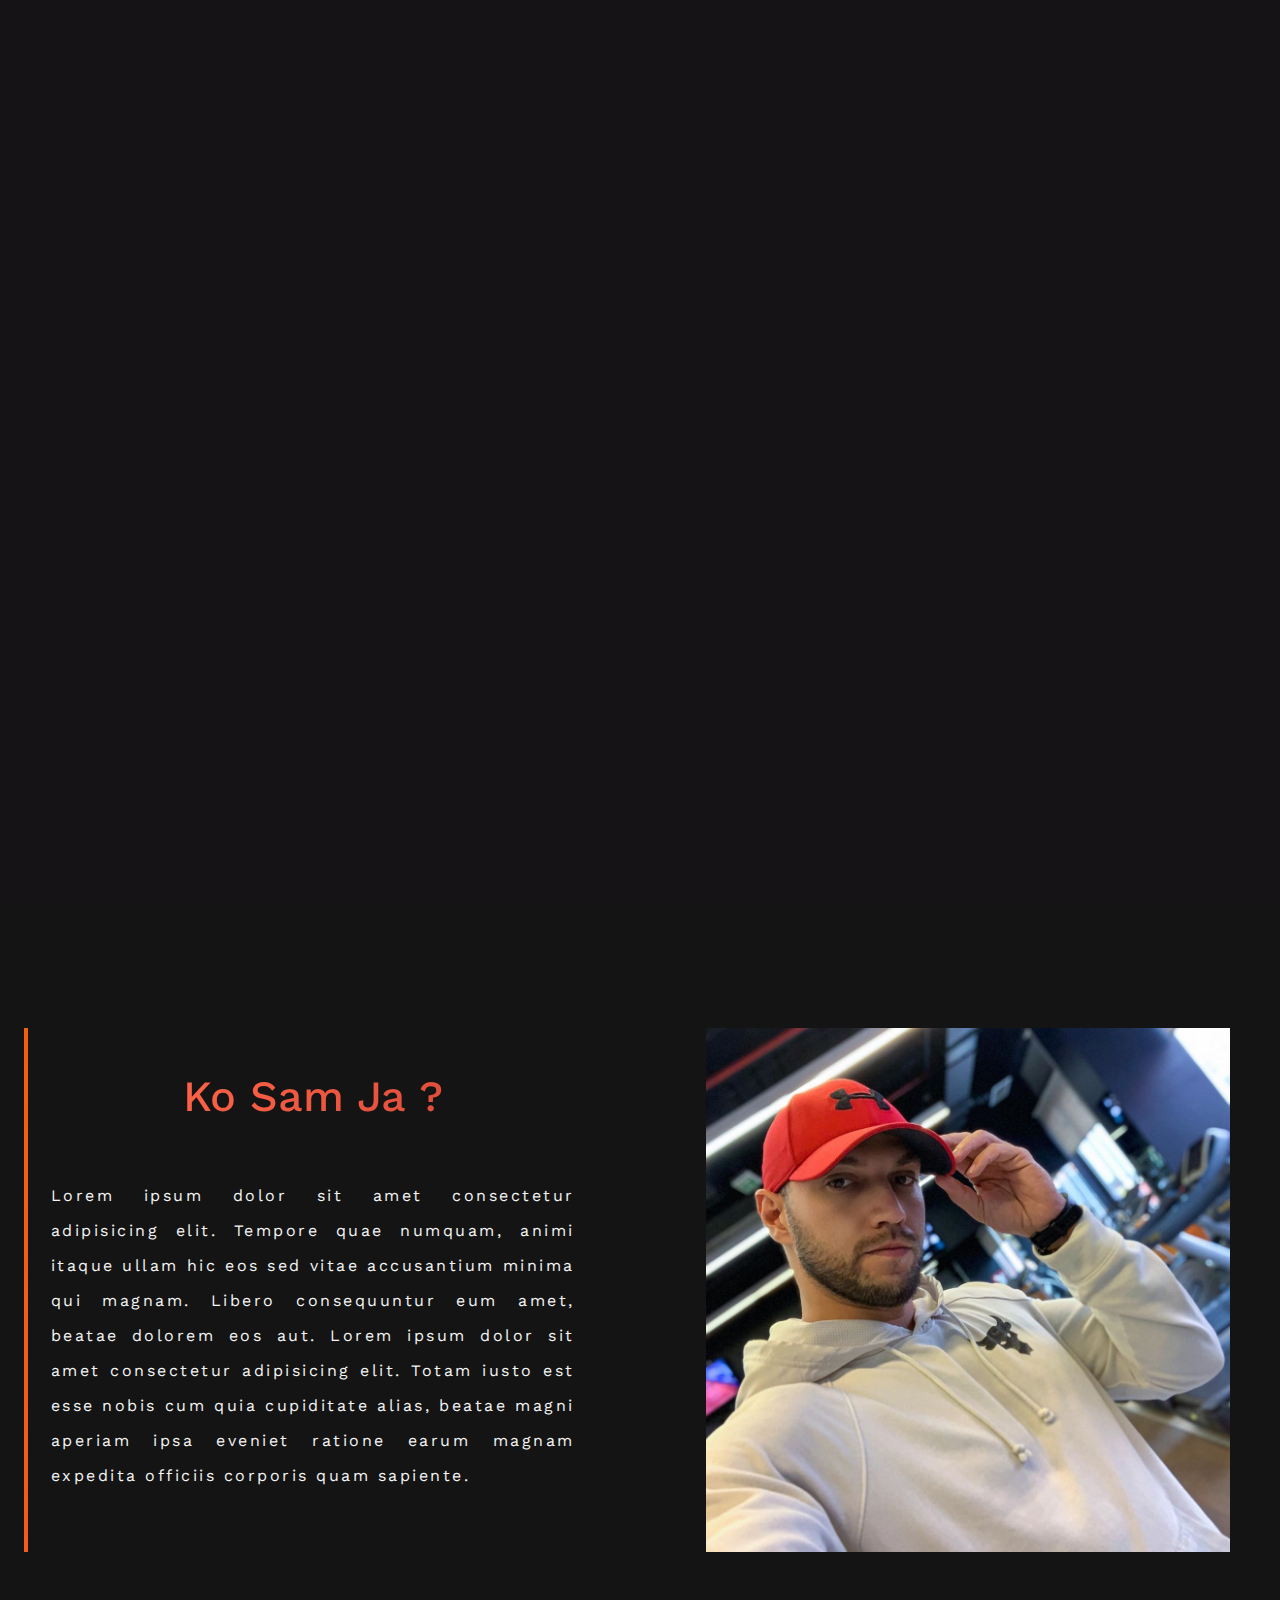
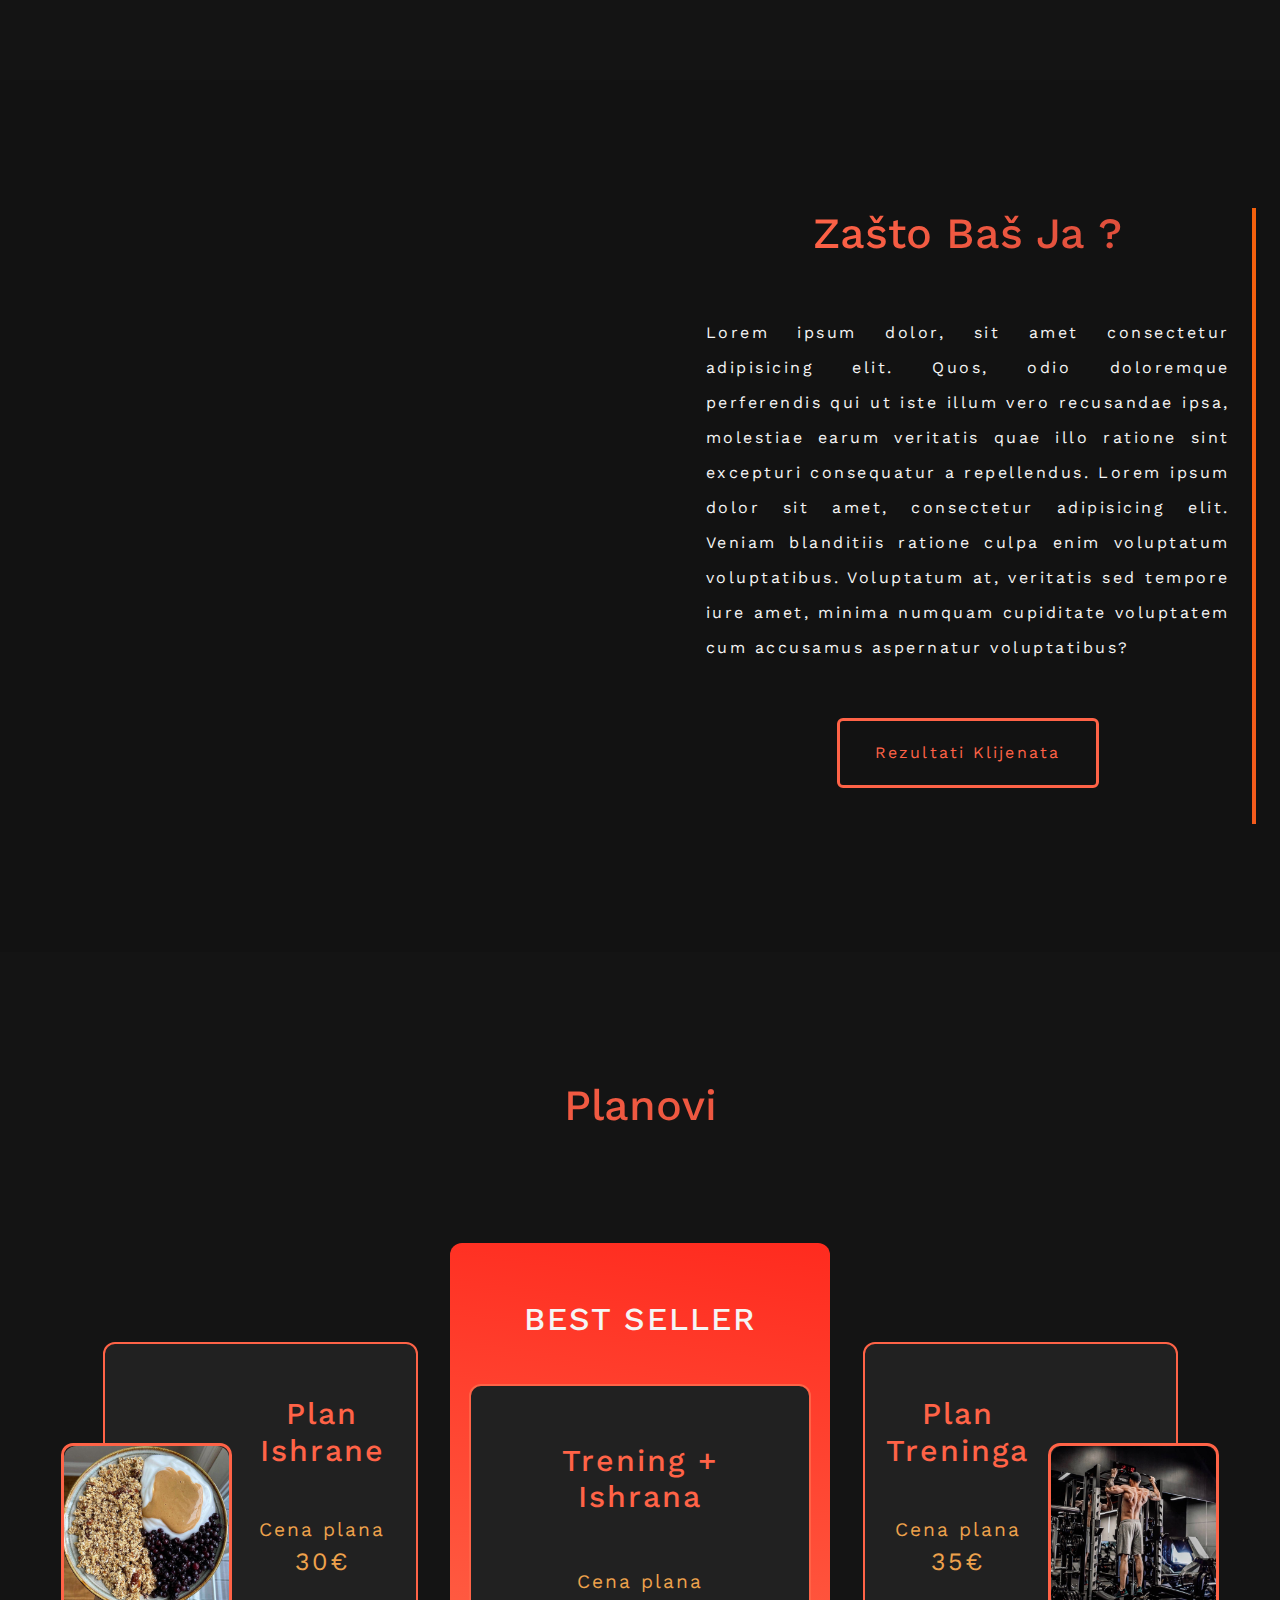
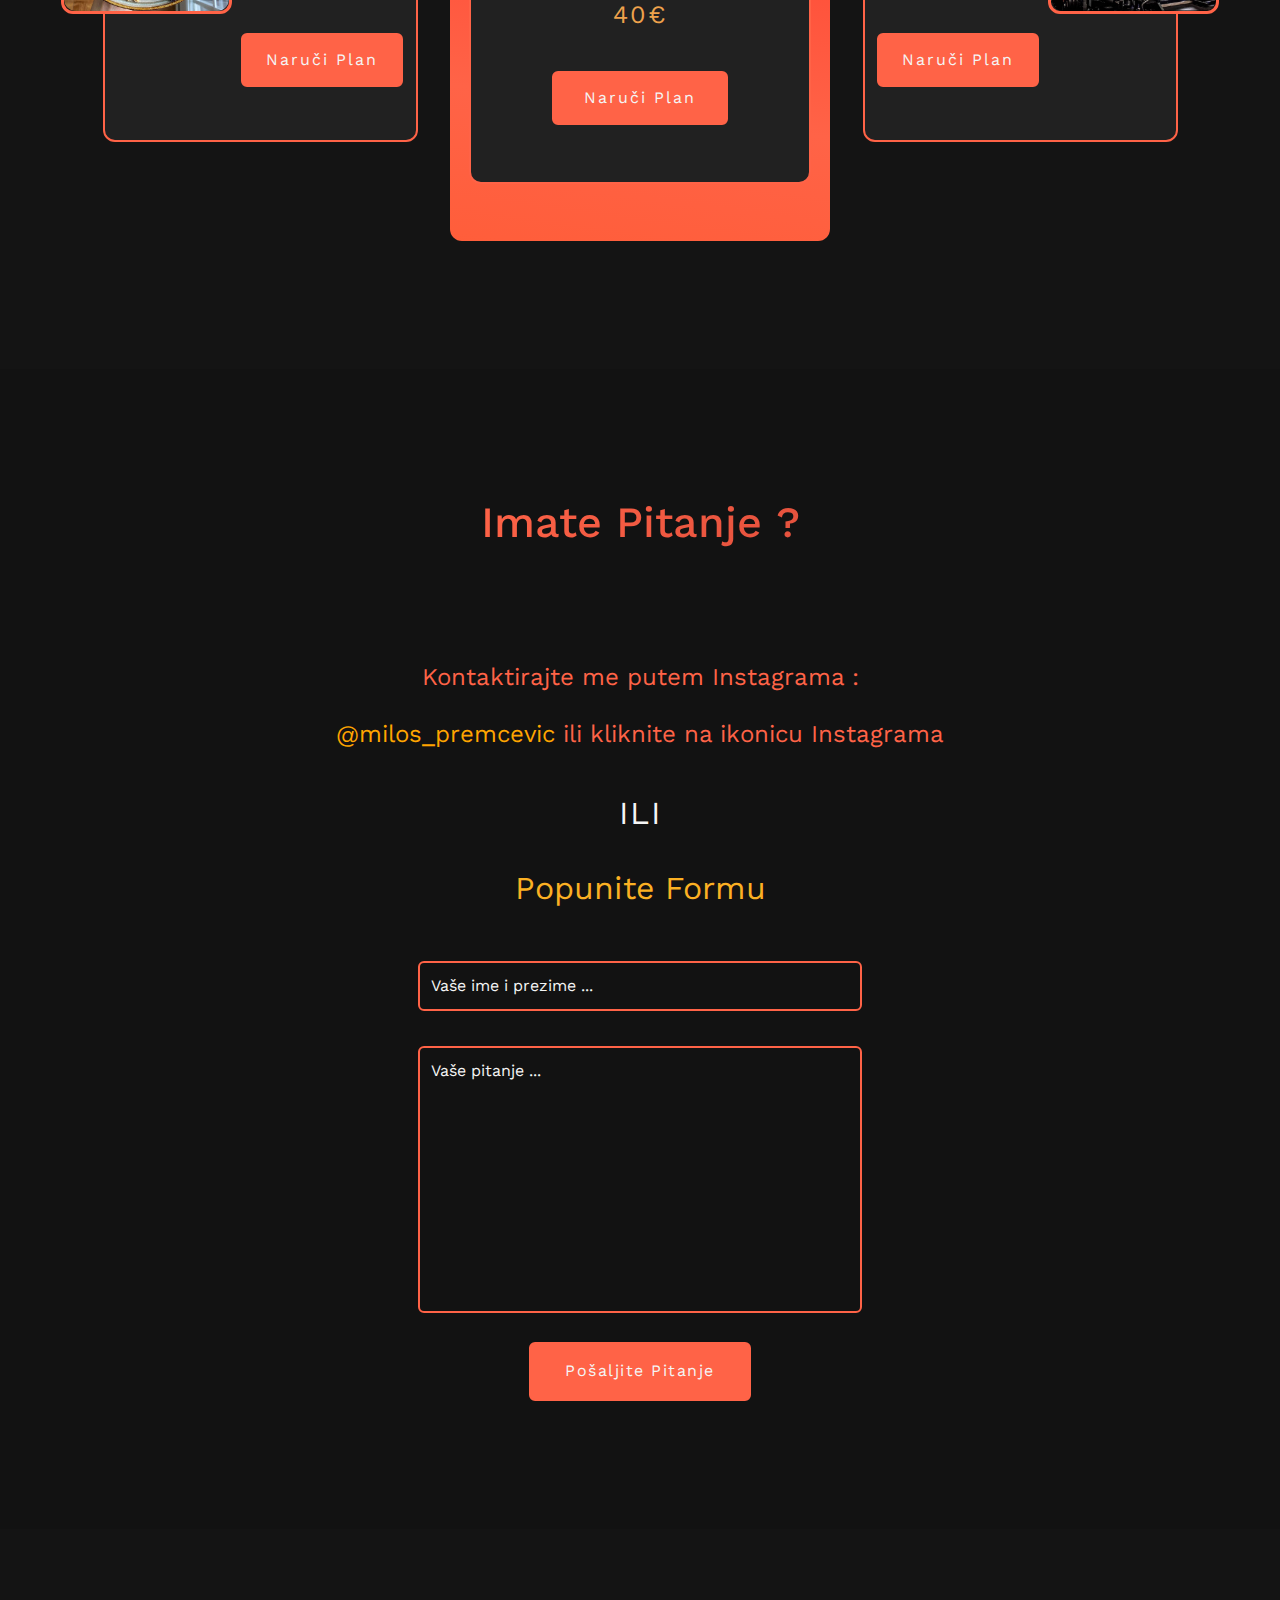
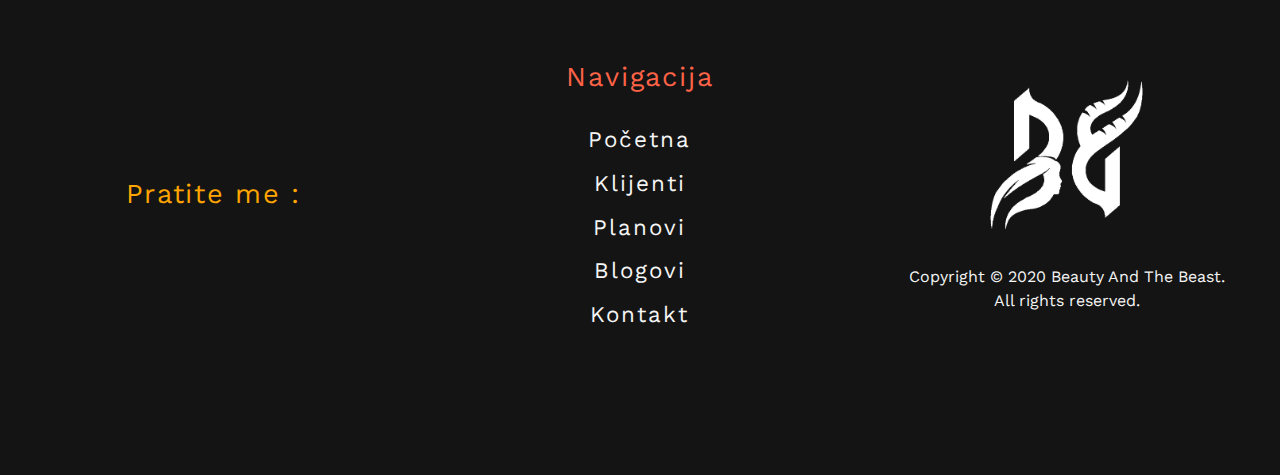
==== commit 3b45483f: "Add files via upload" ====
--- a/index.html
+++ b/index.html
@@ -32,29 +32,49 @@
 
 <body>
 
-    <!-- Go to top strelica -->
-
-    <a href="#!" class='goTop'>
-
-        <i class="fas fa-chevron-up"></i>
-
-    </a>
-
-    <!-- Youtube button -->
-
-    <a href="https://www.youtube.com/channel/UC-QIbqxqc3HUu2piUkplyyw" target="_blank" class='ytButton'><i
-            class="fab fa-youtube"></i></a>
+    <!-- Main navigacija -->
+
+    <nav>
+
+        <div class="logoNav allLogos">
+
+        </div>
+
+        <div class="menuNav">
+
+            <ul class='menu mainMenu'>
+
+
+            </ul>
+
+        </div>
+
+    </nav>
+
+    <!-- Side navigacija trigger -->
+
+    <a href="#!" id='triggerSideNav'><i class="fa fa-bars" aria-hidden="true"></i></a>
+
+    <!-- Side navigacija -->
+
+    <div class="sideNav">
+
+        <ul class="menu sideMenu"></ul>
+
+        <div class="allLogos logoSideNav"></div>
+
+    </div>
 
     <!-- Preload -->
 
     <div class="preloader">
 
         <video id='playMeNow' src="assets/videos/preloadVideoNew.mp4" autoplay muted
-            onloadedmetadata="this.muted = true">
+            onloadedmetadata="this.muted = true" playsinline>
 
             <!-- <source src="assets/videos/preloadVideoNew.mp4" type="video/mp4" /> -->
             <!-- <source src="assets/videos/preloadVideo.ogg" type="video/ogg" />
-            <source src="assets/videos/preloadVideo.webm" type="video/webm" /> -->
+        <source src="assets/videos/preloadVideo.webm" type="video/webm" /> -->
             <!-- Your browser does not support the video tag. -->
 
         </video>
@@ -65,38 +85,18 @@
 
     </div>
 
-    <!-- Main navigacija -->
-
-    <nav>
-
-        <div class="logoNav allLogos">
-
-        </div>
-
-        <div class="menuNav">
-
-            <ul class='menu mainMenu'>
-
-
-            </ul>
-
-        </div>
-
-    </nav>
-
-    <!-- Side navigacija trigger -->
-
-    <a href="#!" id='triggerSideNav'><i class="fa fa-bars" aria-hidden="true"></i></a>
-
-    <!-- Side navigacija -->
-
-    <div class="sideNav">
-
-        <ul class="menu sideMenu"></ul>
-
-        <div class="allLogos logoSideNav"></div>
-
-    </div>
+    <!-- Go to top strelica -->
+
+    <a href="#!" class='goTop'>
+
+        <i class="fas fa-chevron-up"></i>
+
+    </a>
+
+    <!-- Youtube button -->
+
+    <a href="https://www.youtube.com/channel/UC-QIbqxqc3HUu2piUkplyyw" target="_blank" class='ytButton'><i
+            class="fab fa-youtube"></i></a>
 
     <!-- Main sekcija -->
 
@@ -132,9 +132,11 @@
 
                     <h2>Ko Sam Ja ? </h2>
 
-                    <p>Lorem ipsum dolor sit amet consectetur adipisicing elit. Tempore quae numquam, animi itaque ullam
+                    <p>Lorem ipsum dolor sit amet consectetur adipisicing elit. Tempore quae numquam, animi itaque
+                        ullam
                         hic
-                        eos sed vitae accusantium minima qui magnam. Libero consequuntur eum amet, beatae dolorem eos
+                        eos sed vitae accusantium minima qui magnam. Libero consequuntur eum amet, beatae dolorem
+                        eos
                         aut.
                         Lorem ipsum dolor sit amet consectetur adipisicing elit. Totam iusto est esse nobis cum quia
                         cupiditate alias, beatae magni aperiam ipsa eveniet ratione earum magnam expedita officiis
@@ -168,7 +170,8 @@
 
             <div class="col-lg-6 colZastoBasJa1">
 
-                <video id='videoZastoBasJa' autoplay muted src="assets/videos/workoutVideoNew.mp4" loop></video>
+                <video id='videoZastoBasJa' autoplay muted src="assets/videos/workoutVideoNew.mp4" loop
+                    playsinline></video>
 
             </div>
 
@@ -178,10 +181,13 @@
 
                     <h2>Zašto Baš Ja ?</h2>
 
-                    <p>Lorem ipsum dolor, sit amet consectetur adipisicing elit. Quos, odio doloremque perferendis qui
-                        ut iste illum vero recusandae ipsa, molestiae earum veritatis quae illo ratione sint excepturi
+                    <p>Lorem ipsum dolor, sit amet consectetur adipisicing elit. Quos, odio doloremque perferendis
+                        qui
+                        ut iste illum vero recusandae ipsa, molestiae earum veritatis quae illo ratione sint
+                        excepturi
                         consequatur a repellendus. Lorem ipsum dolor sit amet, consectetur adipisicing elit. Veniam
-                        blanditiis ratione culpa enim voluptatum voluptatibus. Voluptatum at, veritatis sed tempore iure
+                        blanditiis ratione culpa enim voluptatum voluptatibus. Voluptatum at, veritatis sed tempore
+                        iure
                         amet, minima numquam cupiditate voluptatem cum accusamus aspernatur voluptatibus?</p>
 
                     <a href="#!" id='rezultatiKlijenata'>Rezultati Klijenata</a>
@@ -315,7 +321,8 @@
                 <input type="text" id='imePrezimeContact' class="formField" name="fullName"
                     placeholder="Vaše ime i prezime ..." />
 
-                <p id='firstLastNameContactError' class="contactFormErrorPar">Ime i prezime nije dobro uneto. <br>Primer
+                <p id='firstLastNameContactError' class="contactFormErrorPar">Ime i prezime nije dobro uneto.
+                    <br>Primer
                     pravilno unetog imena i
                     prezimena : Jasmina Lukić, Nikola Hadzi Ristić, ...</p>
 
@@ -324,7 +331,8 @@
                 <textarea placeholder="Vaše pitanje ..." class="formField" name="questionForMilos" id="pitanjeZaMilosa"
                     cols="30" rows="10"></textarea>
 
-                <p id='sendMessageContactError' class="contactFormErrorPar">Morate napisati barem karaktera u polju za
+                <p id='sendMessageContactError' class="contactFormErrorPar">Morate napisati barem karaktera u polju
+                    za
                     pitanje.
                 </p>
 
@@ -410,6 +418,7 @@
 
     <script src="assets/js/nav.js"></script>
     <script src="assets/js/mainPage.js"></script>
+    <script src="assets/js/preloader.js"></script>
 
 </body>
 
--- a/assets/css/style.css
+++ b/assets/css/style.css
@@ -1,10 +1,3 @@
-/*
-* Prefixed by https://autoprefixer.github.io
-* PostCSS: v7.0.29,
-* Autoprefixer: v9.7.6
-* Browsers: last 4 version
-*/
-
 * {
   padding: 0px;
   margin: 0px;
@@ -15,6 +8,16 @@
   margin: 0px;
   padding: 0px;
   overflow-x: hidden;
+}
+
+.transition-fade {
+  opacity: 1;
+  -webkit-transition: .5s;
+  transition: .5s;
+}
+
+html.is-animating .transition-fade {
+  opacity: 0;
 }
 
 html {
@@ -34,10 +37,8 @@
   bottom: 4%;
   right: 3%;
   -webkit-transform: translateY(200px);
-          -ms-transform: translateY(200px);
-      transform: translateY(200px);
+          transform: translateY(200px);
   -webkit-transition: .6s;
-  -o-transition: .6s;
   transition: .6s;
 }
 
@@ -51,21 +52,18 @@
   color: tomato;
   font-size: 2.4em;
   -webkit-transition: .6s;
-  -o-transition: .6s;
   transition: .6s;
 }
 
 html body .goTop i:hover {
   -webkit-transform: translateY(-10px);
-          -ms-transform: translateY(-10px);
-      transform: translateY(-10px);
+          transform: translateY(-10px);
   color: #ff8e7a;
 }
 
 html body .goTop1 {
   -webkit-transform: translateY(0px);
-          -ms-transform: translateY(0px);
-      transform: translateY(0px);
+          transform: translateY(0px);
 }
 
 html body .ytButton {
@@ -74,7 +72,6 @@
   top: 6.5%;
   z-index: 1000;
   -webkit-transition: .6s;
-  -o-transition: .6s;
   transition: .6s;
 }
 
@@ -94,7 +91,6 @@
   font-size: 2.4em;
   color: tomato;
   -webkit-transition: .5s;
-  -o-transition: .5s;
   transition: .5s;
 }
 
@@ -154,7 +150,6 @@
   z-index: 999;
   padding: 0.5% 0%;
   -webkit-transition: .6s;
-  -o-transition: .6s;
   transition: .6s;
 }
 
@@ -182,7 +177,6 @@
   max-width: 100%;
   height: auto;
   -webkit-transition: .6s;
-  -o-transition: .6s;
   transition: .6s;
 }
 
@@ -223,7 +217,6 @@
   font-size: 1.2em;
   position: relative;
   -webkit-transition: .6s;
-  -o-transition: .6s;
   transition: .6s;
   letter-spacing: 2.5px;
   font-family: "Work Sans", sans-serif;
@@ -245,7 +238,6 @@
   position: absolute;
   content: '';
   -webkit-transition: all 0.35s ease;
-  -o-transition: all 0.35s ease;
   transition: all 0.35s ease;
   opacity: 0;
 }
@@ -256,8 +248,7 @@
   border-left: 3px solid tomato;
   border-top: 3px solid tomato;
   -webkit-transform: translate(100%, 50%);
-          -ms-transform: translate(100%, 50%);
-      transform: translate(100%, 50%);
+          transform: translate(100%, 50%);
 }
 
 html body nav .menuNav .mainMenu li a:after {
@@ -266,14 +257,12 @@
   border-right: 3px solid tomato;
   border-bottom: 3px solid tomato;
   -webkit-transform: translate(-100%, -50%);
-          -ms-transform: translate(-100%, -50%);
-      transform: translate(-100%, -50%);
+          transform: translate(-100%, -50%);
 }
 
 html body nav .menuNav .mainMenu li a:hover:before, html body nav .menuNav .mainMenu li a:hover:after {
   -webkit-transform: translate(0%, 0%);
-          -ms-transform: translate(0%, 0%);
-      transform: translate(0%, 0%);
+          transform: translate(0%, 0%);
   opacity: 1;
 }
 
@@ -289,7 +278,6 @@
   font-size: 2em;
   text-decoration: none;
   -webkit-transition: .2s;
-  -o-transition: .2s;
   transition: .2s;
   display: none;
 }
@@ -302,8 +290,7 @@
 
 html body #triggerSideNav:hover {
   -webkit-transform: translateY(10%);
-          -ms-transform: translateY(10%);
-      transform: translateY(10%);
+          transform: translateY(10%);
 }
 
 html body #triggerSideNav:hover > i {
@@ -313,7 +300,6 @@
 html body #triggerSideNav i {
   color: tomato;
   -webkit-transition: .2s;
-  -o-transition: .2s;
   transition: .2s;
 }
 
@@ -337,10 +323,8 @@
       -ms-flex-align: center;
           align-items: center;
   -webkit-transform: translateY(-1500px);
-          -ms-transform: translateY(-1500px);
-      transform: translateY(-1500px);
+          transform: translateY(-1500px);
   -webkit-transition: 1.4s;
-  -o-transition: 1.4s;
   transition: 1.4s;
 }
 
@@ -374,25 +358,20 @@
   left: 0;
   background-color: tomato;
   -webkit-transform: scaleX(0);
-          -ms-transform: scaleX(0);
-      transform: scaleX(0);
+          transform: scaleX(0);
   -webkit-transform-origin: bottom right;
-          -ms-transform-origin: bottom right;
-      transform-origin: bottom right;
+          transform-origin: bottom right;
   -webkit-transition: -webkit-transform 0.3s;
   transition: -webkit-transform 0.3s;
-  -o-transition: transform 0.3s;
   transition: transform 0.3s;
   transition: transform 0.3s, -webkit-transform 0.3s;
 }
 
 html body .sideNav .sideMenu li a:hover:after {
   -webkit-transform-origin: bottom left;
-          -ms-transform-origin: bottom left;
-      transform-origin: bottom left;
+          transform-origin: bottom left;
   -webkit-transform: scaleX(1);
-          -ms-transform: scaleX(1);
-      transform: scaleX(1);
+          transform: scaleX(1);
 }
 
 html body .sideNav .logoSideNav a {
@@ -415,8 +394,7 @@
 
 html body .sideNav1 {
   -webkit-transform: translateY(0px);
-          -ms-transform: translateY(0px);
-      transform: translateY(0px);
+          transform: translateY(0px);
 }
 
 html body main {
@@ -493,15 +471,14 @@
   opacity: 0;
   -webkit-animation: showMe 2.6s;
           animation: showMe 2.6s;
-  -webkit-animation-delay: 5s;
-          animation-delay: 5s;
+  -webkit-animation-delay: 1s;
+          animation-delay: 1s;
   -webkit-animation-fill-mode: forwards;
           animation-fill-mode: forwards;
 }
 
 html body main .fader .infoMain .infoBlock a {
   -webkit-transition: 0.5s;
-  -o-transition: 0.5s;
   transition: 0.5s;
   border-radius: 12px;
   text-decoration: none;
@@ -515,8 +492,8 @@
   opacity: 0;
   -webkit-animation: showMe 2.2s;
           animation: showMe 2.2s;
-  -webkit-animation-delay: 6s;
-          animation-delay: 6s;
+  -webkit-animation-delay: 2s;
+          animation-delay: 2s;
   -webkit-animation-fill-mode: forwards;
           animation-fill-mode: forwards;
 }
@@ -564,7 +541,6 @@
   position: absolute;
   width: 4px;
   height: 100%;
-  background: -o-linear-gradient(142deg, #e85d46, #f24124, #f55238, #f3600c);
   background: linear-gradient(308deg, #e85d46, #f24124, #f55238, #f3600c);
   background-size: 800% 800%;
   -webkit-animation: gradientTomato 2s ease infinite;
@@ -592,7 +568,6 @@
 html body .specialSection .rowSpec .colKoSamJa1 .koSamJaInfo h2 {
   color: whitesmoke;
   font-size: 2.7em;
-  background: -o-linear-gradient(142deg, #e85d46, #f24124, #f55238, #f3600c, #ca4033, tomato);
   background: linear-gradient(308deg, #e85d46, #f24124, #f55238, #f3600c, #ca4033, tomato);
   background-size: 800% 800%;
   -webkit-animation: gradientTomato 4s ease infinite;
@@ -637,7 +612,6 @@
 html body .specialSection .rowSpec .colKoSamJa1 .koSamJaInfo #rezultatiKlijenata {
   margin: 7% auto;
   -webkit-transition: .5s;
-  -o-transition: .5s;
   transition: .5s;
   border-radius: 6px;
   text-decoration: none;
@@ -666,8 +640,7 @@
   -webkit-box-shadow: 0 0.7em 0.7em -0.4em #eb5527;
           box-shadow: 0 0.7em 0.7em -0.4em #eb5527;
   -webkit-transform: translateY(-0.25em);
-          -ms-transform: translateY(-0.25em);
-      transform: translateY(-0.25em);
+          transform: translateY(-0.25em);
   color: whitesmoke;
   background-color: tomato;
 }
@@ -702,7 +675,6 @@
   position: absolute;
   width: 4px;
   height: 100%;
-  background: -o-linear-gradient(142deg, #e85d46, #f24124, #f55238, #f3600c);
   background: linear-gradient(308deg, #e85d46, #f24124, #f55238, #f3600c);
   background-size: 800% 800%;
   -webkit-animation: gradientTomato 2s ease infinite;
@@ -769,7 +741,6 @@
 html body .plans h2 {
   color: whitesmoke;
   font-size: 2.7em;
-  background: -o-linear-gradient(142deg, #e85d46, #f24124, #f55238, #f3600c, #ca4033, tomato);
   background: linear-gradient(308deg, #e85d46, #f24124, #f55238, #f3600c, #ca4033, tomato);
   background-size: 800% 800%;
   -webkit-animation: gradientTomato 4s ease infinite;
@@ -948,7 +919,6 @@
   -webkit-box-shadow: none;
           box-shadow: none;
   -webkit-transition: .5s;
-  -o-transition: .5s;
   transition: .5s;
 }
 
@@ -968,13 +938,20 @@
   -webkit-box-shadow: -1px 2px 36px 13px tomato;
           box-shadow: -1px 2px 36px 13px tomato;
   -webkit-transform: scale(1.05);
-          -ms-transform: scale(1.05);
-      transform: scale(1.05);
+          transform: scale(1.05);
+}
+
+html body .plans .plansCont .rowPlans .colPlanIshrane .planBox:hover > .planPictureHolder > img {
+  -webkit-transform: scale(1.05);
+          transform: scale(1.05);
 }
 
 html body .plans .plansCont .rowPlans .colPlanIshrane .planBox .planPictureHolder {
   position: absolute;
   width: 60%;
+  overflow: hidden;
+  border: 3px solid tomato;
+  border-radius: 12px;
 }
 
 html body .plans .plansCont .rowPlans .colPlanIshrane .planBox .planPictureHolder img {
@@ -982,10 +959,9 @@
   max-width: 100%;
   height: auto;
   border-radius: 12px;
-  border: 3px solid tomato;
   -webkit-transition: .5s;
-  -o-transition: .5s;
   transition: .5s;
+  overflow: hidden;
 }
 
 html body .plans .plansCont .rowPlans .colPlanIshrane .planBox .aboutPlan {
@@ -1055,7 +1031,6 @@
   border-radius: 6px;
   letter-spacing: 2px;
   -webkit-transition: .5s;
-  -o-transition: .5s;
   transition: .5s;
 }
 
@@ -1078,9 +1053,7 @@
   border-radius: 12px;
   padding: 5% 0%;
   -webkit-transition: .5s;
-  -o-transition: .5s;
   transition: .5s;
-  background: -o-linear-gradient(82deg, #e85d46, #f24124, #f55238, #f3600c, orangered, tomato, red);
   background: linear-gradient(8deg, #e85d46, #f24124, #f55238, #f3600c, orangered, tomato, red);
   background-size: 800% 800%;
   -webkit-animation: gradientTomato 2s ease infinite;
@@ -1095,8 +1068,7 @@
 
 html body .plans .plansCont .rowPlans .colSpecialPlan:hover {
   -webkit-transform: scale(1.05);
-          -ms-transform: scale(1.05);
-      transform: scale(1.05);
+          transform: scale(1.05);
   -webkit-box-shadow: -1px 2px 36px 13px #f06b1d;
           box-shadow: -1px 2px 36px 13px #f06b1d;
 }
@@ -1136,8 +1108,7 @@
   -webkit-box-shadow: none;
           box-shadow: none;
   -webkit-transform: scale(1);
-          -ms-transform: scale(1);
-      transform: scale(1);
+          transform: scale(1);
 }
 
 html body .plans .plansCont .rowPlans .colPlanTreninga .planTreninga {
@@ -1178,7 +1149,6 @@
 html body .contactMe h2 {
   color: whitesmoke;
   font-size: 2.7em;
-  background: -o-linear-gradient(142deg, #e85d46, #f24124, #f55238, #f3600c, #ca4033, tomato);
   background: linear-gradient(308deg, #e85d46, #f24124, #f55238, #f3600c, #ca4033, tomato);
   background-size: 800% 800%;
   -webkit-animation: gradientTomato 4s ease infinite;
@@ -1257,7 +1227,6 @@
   text-decoration: none;
   color: orange;
   -webkit-transition: .6s;
-  -o-transition: .6s;
   transition: .6s;
 }
 
@@ -1268,7 +1237,6 @@
 html body .contactMe .contactMeContainer .topPartContact .instagramInfo p #igIcon {
   text-decoration: none;
   -webkit-transition: .6s;
-  -o-transition: .6s;
   transition: .6s;
   width: auto;
 }
@@ -1278,7 +1246,6 @@
   font-size: 1.4em;
   vertical-align: middle;
   -webkit-transition: .6s;
-  -o-transition: .6s;
   transition: .6s;
 }
 
@@ -1383,10 +1350,6 @@
 }
 
 html body .contactMe .contactMeContainer .bottomPartContact .formField::-ms-input-placeholder {
-  color: whitesmoke;
-}
-
-html body .contactMe .contactMeContainer .bottomPartContact .formField::-moz-placeholder {
   color: whitesmoke;
 }
 
@@ -1404,7 +1367,6 @@
   outline: none;
   letter-spacing: 1.5px;
   -webkit-transition: .6s;
-  -o-transition: .6s;
   transition: .6s;
 }
 
@@ -1505,7 +1467,6 @@
 html body footer .rowFooter .colSocialsFooter .socialsFooter .socialsIcons a:first-child {
   color: #b329b3;
   -webkit-transition: .3s;
-  -o-transition: .3s;
   transition: .3s;
 }
 
@@ -1516,7 +1477,6 @@
 html body footer .rowFooter .colSocialsFooter .socialsFooter .socialsIcons a:last-child {
   color: tomato;
   -webkit-transition: .3s;
-  -o-transition: .3s;
   transition: .3s;
 }
 
@@ -1527,7 +1487,6 @@
 html body footer .rowFooter .colSocialsFooter .socialsFooter .socialsIcons a i {
   font-size: 1.9em;
   -webkit-transition: .3s;
-  -o-transition: .3s;
   transition: .3s;
 }
 
@@ -1588,7 +1547,6 @@
   font-size: 1.4em;
   text-decoration: none;
   -webkit-transition: .6s;
-  -o-transition: .6s;
   transition: .6s;
 }
 
@@ -1734,3 +1692,4 @@
 ::-webkit-scrollbar-thumb:hover {
   background: #ff7961;
 }
+/*# sourceMappingURL=style.css.map */